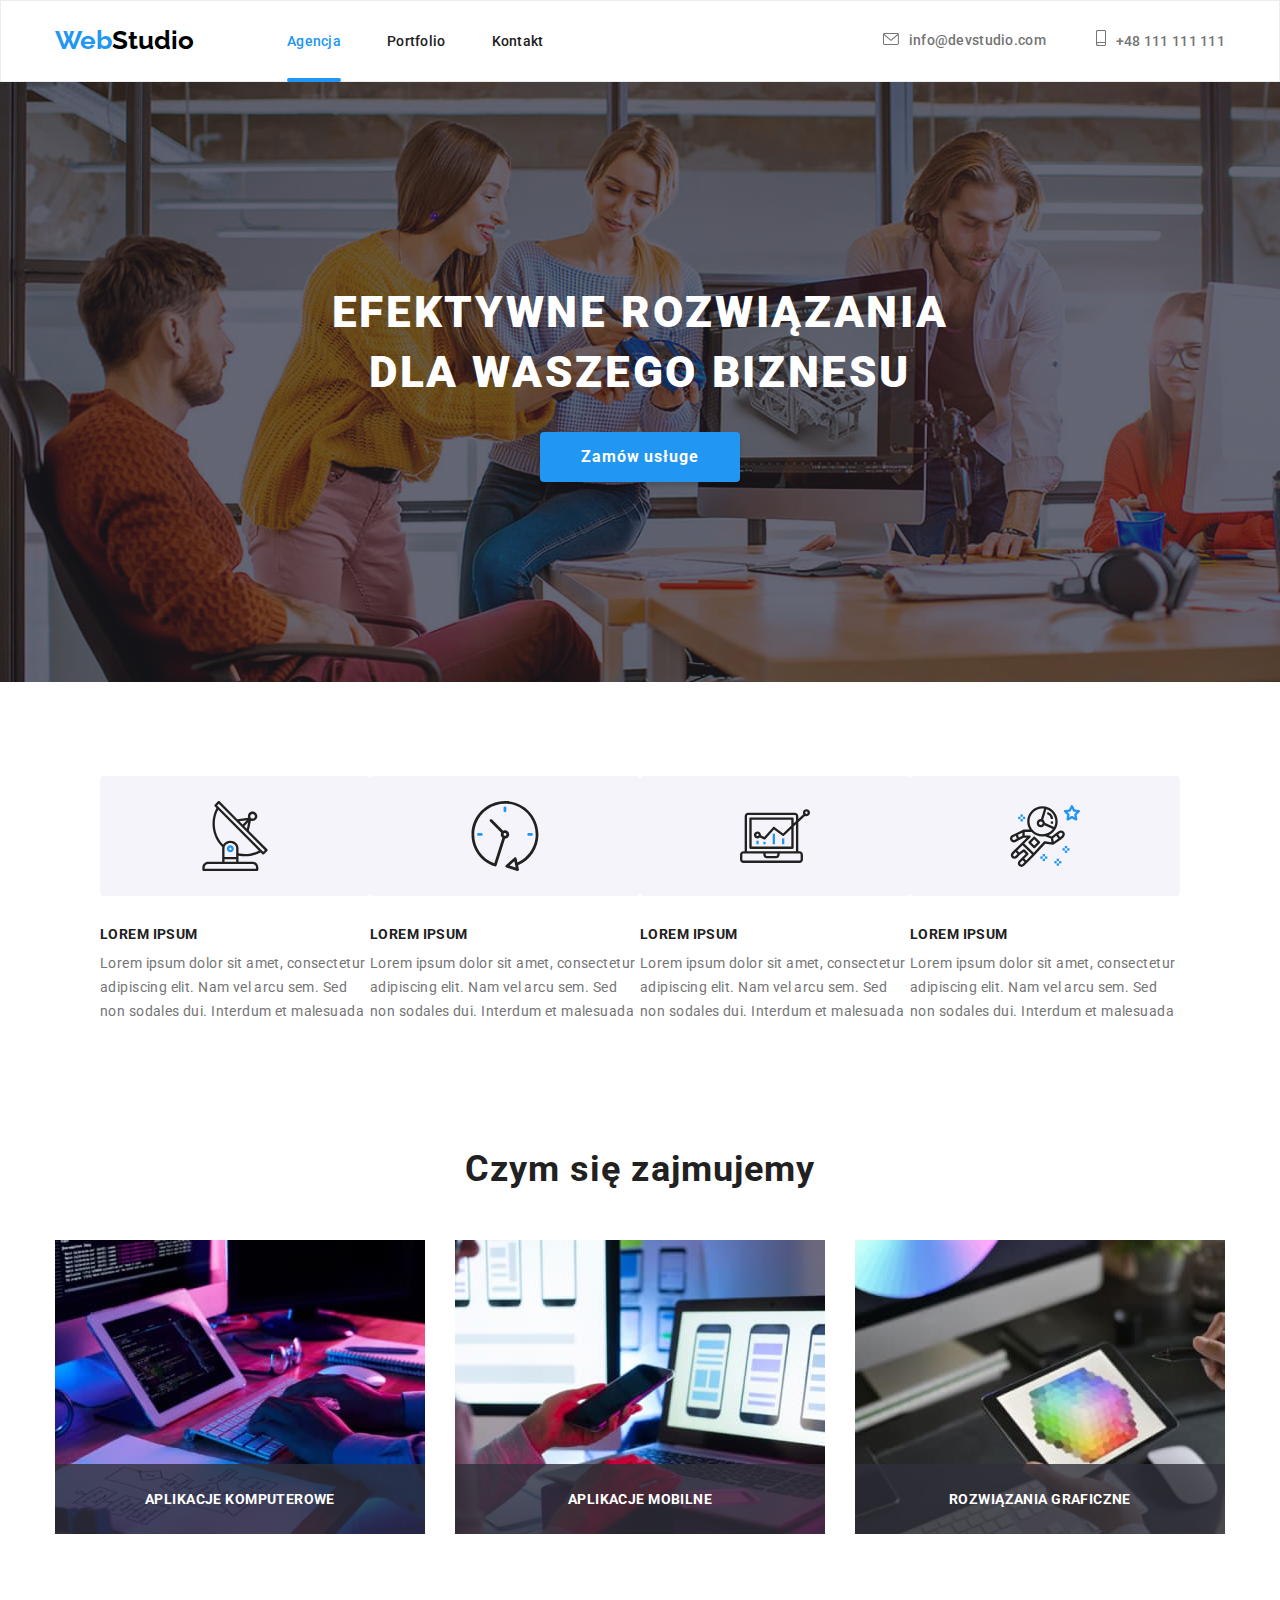
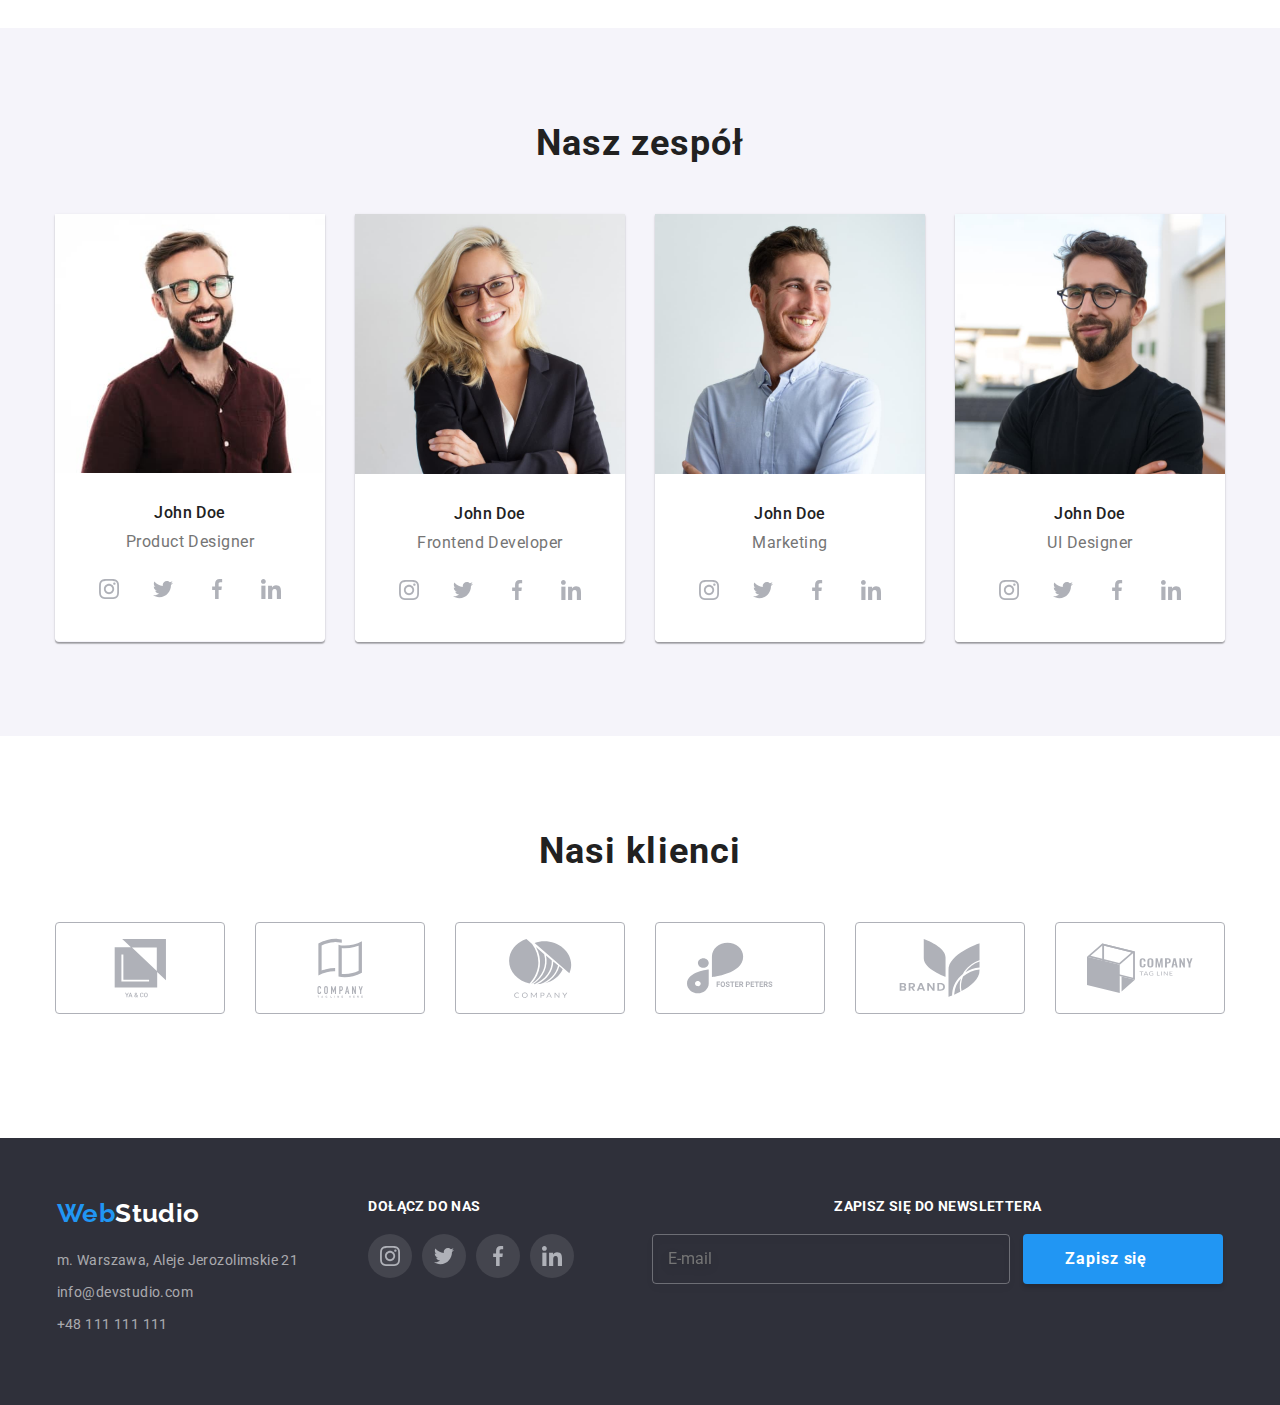
==== index.html @ 6504a771 "3/4" ====
<!DOCTYPE html>
<html lang="pl">
  <head>
    <meta charset="UTF-8" />
    <meta name="viewport" content="width=device-width, initial-scale=1.0" />
    <link
      rel="stylesheet"
      href="https://cdnjs.cloudflare.com/ajax/libs/animate.css/4.1.1/animate.min.css"
    />
    <link
      rel="stylesheet"
      href="https://cdnjs.cloudflare.com/ajax/libs/modern-normalize/1.0.0/modern-normalize.min.css"
    />
    <link rel="stylesheet" href="css/main.min.css" />
    <link rel="preconnect" href="https://fonts.googleapis.com" />
    <link rel="preconnect" href="https://fonts.gstatic.com" crossorigin />
    <link
      href="https://fonts.googleapis.com/css2?family=Raleway:wght@700&family=Roboto:wght@400;500;700;900&display=swap"
      rel="stylesheet"
    />
    <title>WebStudio</title>
  </head>
  <body>
    <!-- header -->
    <header class="header">
      <div class="container flex">
        <nav class="navmenu">
          <a class="logo logo--dark link" href="index.html"
            ><span class="logo--color">Web</span>Studio</a
          >
          <ul class="navmenu ul-list">
            <li class="navmenu__list">
                <a class="navmenu--link link navmenu--activ" href="index.html">Agencja</a>
            </li>
            <li class="navmenu__list">
              <a class="navmenu--link link" href="portfolio.html">Portfolio</a>
            </li>
            <li class="navmenu__list">
              <a class="navmenu--link link" href="#">Kontakt</a>
            </li>
          </ul>
        </nav>
        <ul class="header__adres ul-list">
          <li class="header__adres--item">
            <a class="header__email link" href="mailto:info@devstudio.com"
              ><svg class="header--iconview" width="16px" height="12px">
                <use href="images/icons.svg#icon-envelope"></use></svg>info@devstudio.com</a>
          </li>
          <li class="header__adres--item">
            <a class="header__phone link" href="tel:48111111111"
              ><svg class="header--iconview" width="10px" height="16px">
                <use href="images/icons.svg#icon-smartphone"></use></svg>+48 111 111 111</a>
          </li>
        </ul>
      </div>
      <!-- mobile menu -->
      <!-- <button class="burger-btn" type="button" data-menu-open>
        <svg class="burger-btn__icon" width="40" height="40">
          <use href="./images/icons.svg#icon-mobile-menu"></use>
        </svg> 
      </button>
      <div class="mobile-menu" data-menu>
        <button class="mobile-menu__close-btn" type="button" data-menu-close>
          <svg class="mobile-menu__icon" width="40" height="40">
            <use href="./images/icons.svg#icon-mobile-menu-close"></use>
          </svg>
        </button>
        <nav class="mobile-nav">
          <ul class="mobile-nav__list ul-list">
            <li class="mobile-nav__item">
              <a class="mobile-nav__link link " href="index.html">Agencja</a>
            </li>
            <li class="mobile-nav__item">
              <a class="mobile-nav__link link" href="portfolio.html">Portfolio</a>
            </li>
            <li class="mobile-nav__item">
              <a class="mobile-nav__link link" href="#">Kontakt</a>
            </li>
          </ul>
        </nav>
        
          <div class="mobile-contacts">
          <a class="mobile-phone link" href="tel:+48111111111">
            +48 111 111 111</a>
          <a class="mobile-email link" href="mailto:info@devstudio.com">
            info@devstudio.com</a>
        </div>
        <ul class="mobile-social__list ul-list">
          <li class="mobile-social__item"><a class="mobile-social__link link" href="#">Instagram</a>
          </li>
          <li class="mobile-social__item"><a class="mobile-social__link link" href="#">Twitter</a>
          </li>
          <li class="mobile-social__item"><a class="mobile-social__link link" href="#">Facebook</a>
          </li>
          <li class="mobile-social__item"><a class="mobile-social__link link" href="#">LinkedIn</a>
          </li>
        </ul>
      
      </div> -->
    </header>

<!-- front -->
    <main>
      <section class="front">
        <div class="container front--section">
          <h1 class="h1-txt">efektywne rozwiązania dla waszego biznesu</h1>
          <button class="button button--order" type="button" data-modal-open>Zamów usługe</button>
        </div>
      </section>

      <!-- advantages -->
      <section class="section">
        <div class="container">
          <ul class="advantages ul-list">
            <li class="advantages__list">
              <div class="advantages--background">
                <svg class="advantages__icons">
                  <use href="images/icons.svg#icon-antenna"></use>
                </svg>
              </div>
              <h5 class="h5-txt">lorem ipsum</h5>
              <p class="adventages__discription">
                Lorem ipsum dolor sit amet, consectetur adipiscing elit. Nam vel arcu sem. Sed non
                sodales dui. Interdum et malesuada
              </p>
            </li>
            <li class="advantages__list">
              <div class="advantages--background">
                <svg class="advantages__icons">
                  <use href="images/icons.svg#icon-clock"></use>
                </svg>
              </div>
              <h5 class="h5-txt">lorem ipsum</h5>
              <p class="adventages__discription">
                Lorem ipsum dolor sit amet, consectetur adipiscing elit. Nam vel arcu sem. Sed non
                sodales dui. Interdum et malesuada
              </p>
            </li>
            <li class="advantages__list">
              <div class="advantages--background">
                <svg class="advantages__icons">
                  <use href="images/icons.svg#icon-diagram"></use>
                </svg>
              </div>
              <h5 class="h5-txt">lorem ipsum</h5>
              <p class="adventages__discription">
                Lorem ipsum dolor sit amet, consectetur adipiscing elit. Nam vel arcu sem. Sed non
                sodales dui. Interdum et malesuada
              </p>
            </li>
            <li class="advantages__list">
              <div class="advantages--background">
                <svg class="advantages__icons">
                  <use href="images/icons.svg#icon-astronaut"></use>
                </svg>
              </div>
              <h5 class="h5-txt">lorem ipsum</h5>
              <p class="adventages__discription">
                Lorem ipsum dolor sit amet, consectetur adipiscing elit. Nam vel arcu sem. Sed non
                sodales dui. Interdum et malesuada
              </p>
            </li>
          </ul>
        </div>
      </section>

      <!-- about us -->
      <section class="aboutus section">
        <div class="container">
          <h2 class="h2-txt">Czym się zajmujemy</h2>
          <ul class="aboutus__list ul-list">
            <li class="aboutus__list">
              <div class="thumb">
                <img
                  src="images/studio/onas/onas1.jpg"
                  alt="osoba pisze na klawiaturze"
                  width="370"
                  height="294"
                />
                <p class="thumb--discription">Aplikacje komputerowe</p>
              </div>
            </li>
            <li class="aboutus__list">
              <div class="thumb">
                <img
                  src="images/studio/onas/onas2.jpg"
                  alt="osoba sprawdza telefon"
                  width="370"
                  height="294"
                />
                <p class="thumb--discription">Aplikacje mobilne</p>
              </div>
            </li>
            <li class="aboutus__list">
              <div class="thumb">
                <img
                  src="images/studio/onas/onas3.jpg"
                  alt="osoba sprawdza tablet"
                  width="370"
                  height="294"
                />
                <p class="thumb--discription">Rozwiązania graficzne</p>
              </div>
            </li>
          </ul>
        </div>
      </section>

      <!-- team -->
      <section class="team section">
        <div class="container">
          <h2 class="h2-txt">Nasz zespół</h2>
          <ul class="team__list ul-list">
            <li class="team__list--item">
              <figure class="team__figure">
                <img
                  class="figure--image"
                  src="images/studio/zespół/team1.jpg"
                  alt="John Doe picture"
                />
                <figcaption class="team__discription">
                  <p class="team__discription--name">John Doe</p>
                  <p class="team__discription--role">Product Designer</p>
                  <ul class="social-media ul-list">
                    <li class="social-media--item">
                      <a class="social-media__link" href="#"
                        ><svg class="social-media__icon">
                          <use href="images/icons.svg#icon-instagram"></use>
                        </svg>
                      </a>
                    </li>
                    <li class="social-media--item">
                      <a class="social-media__link" href="#"
                        ><svg class="social-media__icon">
                          <use href="images/icons.svg#icon-twitter"></use>
                        </svg>
                      </a>
                    </li>
                    <li class="social-media--item">
                      <a class="social-media__link" href="#"
                        ><svg class="social-media__icon">
                          <use href="images/icons.svg#icon-facebook"></use>
                        </svg>
                      </a>
                    </li>
                    <li class="social-media--item">
                      <a class="social-media__link" href="#"
                        ><svg class="social-media__icon">
                          <use href="images/icons.svg#icon-linkedin"></use>
                        </svg>
                      </a>
                    </li>
                  </ul>
                </figcaption>
              </figure>
            </li>
            <li class="team__list--item">
              <figure class="team__figure">
                <img
                  class="figure--image"
                  src="images/studio/zespół/team2.jpg"
                  alt="John Doe picture"
                />
                <figcaption class="team__discription">
                  <p class="team__discription--name">John Doe</p>
                  <p class="team__discription--role">Frontend Developer</p>
                  <ul class="social-media ul-list">
                    <li class="social-media--item">
                      <a class="social-media__link" href="#"
                        ><svg class="social-media__icon">
                          <use href="images/icons.svg#icon-instagram"></use>
                        </svg>
                      </a>
                    </li>
                    <li class="social-media--item">
                      <a class="social-media__link" href="#"
                        ><svg class="social-media__icon">
                          <use href="images/icons.svg#icon-twitter"></use>
                        </svg>
                      </a>
                    </li>
                    <li class="social-media--item">
                      <a class="social-media__link" href="#"
                        ><svg class="social-media__icon">
                          <use href="images/icons.svg#icon-facebook"></use>
                        </svg>
                      </a>
                    </li>
                    <li class="social-media--item">
                      <a class="social-media__link" href="#"
                        ><svg class="social-media__icon">
                          <use href="images/icons.svg#icon-linkedin"></use>
                        </svg>
                      </a>
                    </li>
                  </ul>
                </figcaption>
              </figure>
            </li>
            <li class="team__list--item">
              <figure class="team__figure">
                <img
                  class="figure--image"
                  src="images/studio/zespół/team3.jpg"
                  alt="John Doe picture"
                />
                <figcaption class="team__discription">
                  <p class="team__discription--name">John Doe</p>
                  <p class="team__discription--role">Marketing</p>
                  <ul class="social-media ul-list">
                    <li class="social-media--item">
                      <a class="social-media__link" href="#"
                        ><svg class="social-media__icon">
                          <use href="images/icons.svg#icon-instagram"></use>
                        </svg>
                      </a>
                    </li>
                    <li class="social-media--item">
                      <a class="social-media__link" href="#"
                        ><svg class="social-media__icon">
                          <use href="images/icons.svg#icon-twitter"></use>
                        </svg>
                      </a>
                    </li>
                    <li class="social-media--item">
                      <a class="social-media__link" href="#"
                        ><svg class="social-media__icon">
                          <use href="images/icons.svg#icon-facebook"></use>
                        </svg>
                      </a>
                    </li>
                    <li class="social-media--item">
                      <a class="social-media__link" href="#"
                        ><svg class="social-media__icon">
                          <use href="images/icons.svg#icon-linkedin"></use>
                        </svg>
                      </a>
                    </li>
                  </ul>
                </figcaption>
              </figure>
            </li>
            <li class="team__list--item">
              <figure class="team__figure">
                <img
                  class="figure--image"
                  src="images/studio/zespół/team4.jpg"
                  alt="John Doe picture"
                />
                <figcaption class="team__discription">
                  <p class="team__discription--name">John Doe</p>
                  <p class="team__discription--role">UI Designer</p>
                  <ul class="social-media ul-list">
                    <li class="social-media--item">
                      <a class="social-media__link" href="#"
                        ><svg class="social-media__icon">
                          <use href="images/icons.svg#icon-instagram"></use>
                        </svg>
                      </a>
                    </li>
                    <li class="social-media--item">
                      <a class="social-media__link" href="#"
                        ><svg class="social-media__icon">
                          <use href="images/icons.svg#icon-twitter"></use>
                        </svg>
                      </a>
                    </li>
                    <li class="social-media--item">
                      <a class="social-media__link" href="#"
                        ><svg class="social-media__icon">
                          <use href="images/icons.svg#icon-facebook"></use>
                        </svg>
                      </a>
                    </li>
                    <li class="social-media--item">
                      <a class="social-media__link" href="#"
                        ><svg class="social-media__icon">
                          <use href="images/icons.svg#icon-linkedin"></use>
                        </svg>
                      </a>
                    </li>
                  </ul>
                </figcaption>
              </figure>
            </li>
          </ul>
        </div>
      </section>
      <!-- clients -->
      <section class="client section">
        <div class="container">
          <h2 class="h2-txt">Nasi klienci</h2>
          <ul class="client-list ul-list">
            <li class="client-list__item">
              <a class="client__link" href="#">
                <svg class="client__icon" width="106px" height="60px">
                  <use href="images/icons.svg#icon-group1"></use>
                </svg>
              </a>
            </li>
            <li class="client-list__item">
              <a class="client__link" href="#">
                <svg class="client__icon" width="106px" height="60px">
                  <use href="images/icons.svg#icon-group2"></use>
                </svg>
              </a>
            </li>
            <li class="client-list__item">
              <a class="client__link" href="#">
                <svg class="client__icon" width="106px" height="60px">
                  <use href="images/icons.svg#icon-group3"></use>
                </svg>
              </a>
            </li>
            <li class="client-list__item">
              <a class="client__link" href="#">
                <svg class="client__icon" width="106px" height="60px">
                  <use href="images/icons.svg#icon-group4"></use>
                </svg>
              </a>
            </li>
            <li class="client-list__item">
              <a class="client__link" href="#">
                <svg class="client__icon" width="106px" height="60px">
                  <use href="images/icons.svg#icon-group5"></use>
                </svg>
              </a>
            </li>
            <li class="client-list__item">
              <a class="client__link" href="#">
                <svg class="client__icon" width="106px" height="60px">
                  <use href="images/icons.svg#icon-group6"></use>
                </svg>
              </a>
            </li>
          </ul>
        </div>
      </section>
    </main>
    <!-- footer -->
    <footer class="footer">
      <div class="container">
        <ul class="footer--sections ul-list">
          <li class="footer__logo">
            <a class="logo logo--light link" href="index.html"
              ><span class="logo--color link">Web</span>Studio</a
            >
            <address class="footer__adres--text">
              <ul class="ul-list">
                <li class="adres--item">
                  <a
                    class="adres--street link"
                    href="https://goo.gl/maps/vQg3Vr6JM8B7Aqtd7"
                    target="blank"
                    >m. Warszawa, Aleje Jerozolimskie 21</a
                  >
                </li>
                <li class="adres--item">
                  <a class="adres--email link" href="mailto:info@devstudio.com"
                    >info@devstudio.com</a
                  >
                </li>
                <li class="adres--item">
                  <a class="adres--phone link" href="tel:48111111111">+48 111 111 111</a>
                </li>
              </ul>
            </address>
          </li>
          <li class="footer__joinus">
            <h6 class="h6-txt">Dołącz do nas</h6>
            <ul class="social-media--footer ul-list">
              <li class="social-media__link">
                <a class="social-media__link social-media__link--dark" href="#"
                  ><svg class="social-media__icon">
                    <use href="images/icons.svg#icon-instagram"></use>
                  </svg>
                </a>
              </li>
              <li class="social-media__link">
                <a class="social-media__link social-media__link--dark" href="#"
                  ><svg class="social-media__icon">
                    <use href="images/icons.svg#icon-twitter"></use>
                  </svg>
                </a>
              </li>
              <li class="social-media__link">
                <a class="social-media__link social-media__link--dark" href="#"
                  ><svg class="social-media__icon">
                    <use href="images/icons.svg#icon-facebook"></use>
                  </svg>
                </a>
              </li>
              <li class="social-media__link">
                <a class="social-media__link social-media__link--dark" href="#"
                  ><svg class="social-media__icon">
                    <use href="images/icons.svg#icon-linkedin"></use>
                  </svg>
                </a>
              </li>
            </ul>
          </li>
          <li class="footer__subscribe">
            <h6 class="h6-txt">Zapisz się do newslettera</h6>
            <form class="signup" name="signup_form" autocomplete="off" formvalidate>
              <label>
                <input class="subemail" type="email" name="email" placeholder="E-mail" />
              </label>
                <button class="button button--submit" type="submit">
                  Zapisz się<svg class="button--send-ico" width="24px" height="24px">
                    <use href="images/icons.svg#icon-send"></use>
                  </svg>
                </button>
            </form>
          </li>
        </ul>
      </div>
    </footer>
    <!-- order window -->
    <!-- <div class="backdrop is-hidden" data-modal>
      <div class="modal">
        <form>
          <fieldset class="order">
            <legend class="order-txt">Zostaw swoje dane w formularzu poniżej</legend>
            <label class="order-item">
              Imie
              <input class="order-field" type="text" name="username" required />
              <svg class="order-ico" width="18px" height="18px">
                <use href="images/icons.svg#icon-person"></use>
              </svg>
            </label>
            <label class="order-item">
              Telefon
              <input class="order-field" type="tel" id="phone" name="phone" required />
              <svg class="order-ico" width="18px" height="18px">
                <use href="images/icons.svg#icon-phone"></use>
              </svg>
            </label>
            <label class="order-item">
              Email
              <input class="order-field" type="email" name="email" required />
              <svg class="order-ico" width="18px" height="18px">
                <use href="images/icons.svg#icon-email-black"></use>
              </svg>
            </label>
            <label class="order-item">
              Komentarz
              <textarea
                class="order-coment"
                name="feedback"
                rows="5"
                placeholder="Wprowadź tekst"
              ></textarea>
          </fieldset>
            <div class="policy">
                <input class="policy-box visually-hiden" type="checkbox" name="policy" id="policy" />
                <label class="policy-text" for="policy">Oświadczam iż akceptuję&nbsp;<a href="#">Regulamin&nbsp;</a>i&nbsp;<a href="#">Politykę Prywatności.</a></label>
            </div>
            
            <div class="accept">
                <button class="button button--modal" type="submit">Wyślij</button>
            </div>
        </form>
        <button type="button" class="button button--close" data-modal-close>X</button>
      </div>
    </div> -->
    <script src="./js/modal.js"></script>
    <script src="./js/mobile-menu.js"></script>
  </body>
</html>
---- css/main.min.css ----
.visually-hiden{appearance:none}:root{--main-font: 'Roboto', sans-serif;--secondary-font: 'Raleway', sans-serif;--highlight-color: #2196F3;--main-color: #212121;--secondary-color: #757575;--basic-white: #fff;--basic-black: #000;--footer-text-color: rgba(255, 255, 255, 0.6);--background: #2F303A;--background-team: #F5F4FA;--icon-gray: #AFB1B8;--aboutus-background: rgba(47, 48, 58, 0.8)}body{font-family:var(--main-font);color:var(--main-color)}h1,h2,h3,h4,h5,h6{margin:0;padding:0;letter-spacing:0.03em}ul{margin:0;padding:0;letter-spacing:0.03em}p{margin:0;padding:0;letter-spacing:0.03em}img{display:block}.link{text-decoration:none}.ul-list{list-style:none}.figure--image{width:100%}.container{width:100%;padding:0px 15px;align-items:center;justify-items:center;margin:0 auto}.flex{display:flex}@media screen and (min-width: 480px){.container{width:480px}}@media screen and (min-width: 768px){.container{width:768px}}@media screen and (min-width: 1200px){.container{width:1200px}}@media screen and (min-width: 1200px){.section{padding-top:94px}}.h1-txt{width:365px;font-weight:900;font-size:26px;line-height:1.615;text-align:center;letter-spacing:0.06em;color:var(--basic-white);text-transform:uppercase;padding-bottom:30px}.h2-txt{font-weight:700;font-size:28px;line-height:1.179;text-align:center;color:var(--main-color);padding-bottom:30px}.h5-txt{font-size:14px;font-weight:700;line-height:1.143;text-transform:uppercase;text-align:center}.h6-txt{font-weight:700;font-size:14px;line-height:1.143;text-transform:uppercase;color:var(--basic-white);padding-bottom:20px;text-align:center}@media screen and (min-width: 1200px){.h1-txt{width:696px;font-size:44px;line-height:1.364}.h2-txt{font-size:36px;line-height:1.167;padding-bottom:50px}.h5-txt{text-align:start}.h6-txt{text-align:start}}.backdrop{position:fixed;display:flex;align-items:center;justify-content:center;width:100%;height:100%;background-color:rgba(0,0,0,0.2);top:0;transition:opacity 250ms cubic-bezier(0.4, 0, 0.2, 1),visibility 250ms cubic-bezier(0.4, 0, 0.2, 1)}.backdrop.is-hidden{opacity:0;visibility:hidden;pointer-events:none;transform:scale(2)}.logo{display:flex;font-family:var(--secondary-font);font-weight:700;font-size:24px;line-height:1.167;transition:color 250ms cubic-bezier(0.4, 0, 0.2, 1)}.logo:hover,.logo:focus{color:var(--highlight-color)}.footer__logo{display:flex;flex-direction:column;align-items:center}.logo--color{color:var(--highlight-color)}.logo--dark{color:var(--basic-black);margin-right:93px;padding-top:24px;padding-bottom:25px}.logo--light{color:var(--basic-white)}@media screen and (min-width: 1200px){.logo{font-size:26px;line-height:1.192}.footer__logo{align-items:start}.logo--dark{margin-right:93px}}.social-media{display:flex;align-items:center;justify-content:center;padding-bottom:24px}.social-media--item:not(:last-child){margin-right:10px}.social-media__link{display:flex;width:44px;height:44px;border-radius:50%;align-items:center;justify-content:center;fill:var(--icon-gray);transition-property:fill, background-color, border-color;transition-duration:250ms;transition-timing-function:cubic-bezier(0.4, 0, 0.2, 1)}.social-media__link:hover,.social-media__link:focus{fill:var(--basic-white);background-color:var(--highlight-color)}.social-media__link:not(:last-child){margin-right:10px}.social-media__icon{width:20px;height:20px}.social-media--footer{display:flex;align-items:center}.social-media__link--dark{background-color:rgba(255,255,255,0.1);fill:var(--basic-white)}@media screen and (max-width: 767px){.social-media--footer{margin-bottom:60px}}@media screen and (min-width: 1200px){.social-media{display:flex;align-items:center;justify-content:space-between;padding:0px 32px 30px 32px}}.navmenu{display:flex;align-items:center}.navmenu--link{font-weight:500;font-size:14px;line-height:1.43;letter-spacing:0.02em;color:var(--main-color);transition:color 250ms cubic-bezier(0.4, 0, 0.2, 1)}.navmenu--link:hover,.navmenu--link:focus{color:var(--highlight-color)}.navmenu__list{position:relative}.navmenu__list:not(:last-child){margin-right:46px}.navmenu--activ{color:var(--highlight-color)}.navmenu--activ::after{content:"";position:absolute;width:100%;height:4px;border-radius:2px;bottom:-31px;left:0px;background-color:var(--highlight-color)}.button{font-size:16px;font-weight:700;line-height:1.875;letter-spacing:0.06em;text-align:center;align-items:center;background-color:var(--highlight-color);color:var(--basic-white);fill:var(--basic-white);border:none;cursor:pointer;border-radius:4px;box-shadow:0px 4px 4px rgba(0,0,0,0.15);transition-property:color, box-shadow;transition-duration:250ms;transition-timing-function:cubic-bezier(0.4, 0, 0.2, 1)}.button--modal{padding:10px 76px}.button--close{position:absolute;display:flex;justify-content:center;right:8px;top:8px;background-color:transparent;border-radius:50%;width:30px;height:30px;border:1px solid var(--basic-black);color:var(--basic-black)}.button--filtr{font-weight:500;line-height:1.625;letter-spacing:0.02em;padding:6px 22px;background-color:var(--background-team);color:var(--basic-black);box-shadow:none}.button--filtr:hover,.button--filtr:focus{background-color:var(--highlight-color);color:var(--basic-white);box-shadow:0px 3px 1px rgba(0,0,0,0.1),0px 1px 2px rgba(0,0,0,0.08),0px 2px 2px rgba(0,0,0,0.12)}.button--order{padding:10px 41px;transition:box-shadow 250ms cubic-bezier(0.4, 0, 0.2, 1)}.button--order:hover,.button--order:focus{background-color:var(--highlight-color);color:var(--basic-white);box-shadow:0px 3px 1px rgba(0,0,0,0.1),0px 1px 2px rgba(0,0,0,0.08),0px 2px 2px rgba(0,0,0,0.12)}.button--submit{display:inline-flex;padding:10px 28px 10px 42px;margin-left:8px}.button--send-ico{margin-left:24px}.subemail{width:450px;color:var(--basic-white);background-color:transparent;border:1px solid rgba(255,255,255,0.3);filter:drop-shadow(0px 4px 4px rgba(0,0,0,0.15));border-radius:4px;padding:15px;outline:none;transition:border-color 250ms cubic-bezier(0.4, 0, 0.2, 1);margin-bottom:20px}.subemail:hover,.subemail:focus{border-color:var(--highlight-color)}@media screen and (min-width: 1200px){.subemail{width:358px}}.aboutus{padding-bottom:94px}.aboutus__list{display:flex}.aboutus__list:not(:last-child){margin-right:30px}.thumb{position:relative}.thumb--discription{position:absolute;width:100%;bottom:0px;padding-top:27px;padding-bottom:27px;font-weight:700;font-size:14px;line-height:1.143;text-align:center;text-transform:uppercase;background-color:var(--aboutus-background);color:var(--basic-white)}@media screen and (max-width: 1199px){.aboutus{display:none}}.advantages{display:flex;flex-wrap:wrap}.advantages__list{align-items:center;max-width:450px;margin-bottom:30px}.advantages--background{background-color:var(--background-team);display:flex;justify-content:center;align-items:center;width:450px;height:120px;border-radius:4px;margin-bottom:30px}.adventages__discription{font-size:14px;line-height:1.714;color:var(--secondary-color);padding-top:10px}.advantages__icons{width:70px;height:70px}@media screen and (max-width: 767px){.advantages__list{align-items:center;max-width:450px}.advantages__list:last-child{margin-bottom:60px}}@media screen and (min-width: 1200px){.advantages{display:flex;justify-content:space-between}.advantages__list{align-items:center;max-width:270px}.advantages--background{width:270px}}.client-list{display:flex;flex-wrap:wrap;align-items:center;justify-content:space-between;margin-bottom:30px}.client-list__item{display:flex;justify-content:center;margin-bottom:30px}.client__link{display:flex;justify-content:center;align-items:center;height:92px;width:170px;fill:var(--icon-gray);border:1px solid var(--icon-gray);border-radius:4px;transition-property:fill, background-color, border-color;transition-duration:250ms;transition-timing-function:cubic-bezier(0.4, 0, 0.2, 1)}.client__link:hover,.client__link:focus{fill:var(--highlight-color);border-color:var(--highlight-color)}@media screen and (max-width: 767px){.client__link{height:92px;width:210px}}@media screen and (min-width: 768px) and (max-width: 1199px){.client__link{height:92px;width:226px}}@media screen and (min-width: 1200px){.client{padding-bottom:94px}.client-list{display:flex;justify-content:center;margin:auto}.client-list__item{justify-content:center}.client-list__item:not(:last-child){margin-right:30px}}.footer{display:flex;background:var(--background);padding:60px 0}.footer--sections{display:flex}.footer__adres--text{font-style:normal;font-size:14px;line-height:1.714;padding-top:20px;text-align:center}.adres--item{padding-bottom:8px}.adres--street{color:var(--basic-white)}.adres--email,.adres--phone,.adres--street{color:var(--footer-text-color);transition:color 250ms cubic-bezier(0.4, 0, 0.2, 1)}.adres--email:hover,.adres--email:focus,.adres--phone:hover,.adres--phone:focus,.adres--street:hover,.adres--street:focus{color:var(--highlight-color)}.footer__subscribe{display:flex;flex-direction:column;align-items:center}.signup{display:flex;flex-direction:column;align-items:center}@media screen and (max-width: 767px){.footer--sections{flex-direction:column;align-items:center}.footer__joinus{margin-top:60px}}@media screen and (min-width: 1200px){.footer__adres--text{text-align:start}.footer__joinus{margin-left:70px}.footer__subscribe{padding-left:78px}.signup{display:inline-block}}.header{border:1px solid #ECECEC;margin-bottom:60px}.header__email,.header__phone{font-weight:500;font-size:12px;line-height:1.167;letter-spacing:0.02em;color:var(--secondary-color);transition:color 250ms cubic-bezier(0.4, 0, 0.2, 1)}.header__email:hover,.header__email:focus,.header__phone:hover,.header__phone:focus{color:var(--highlight-color)}.header__adres{display:flex;margin-left:auto}.header--iconview{margin-right:10px;fill:currentColor}@media screen and (min-width: 768px) and (max-width: 1199px){.header__adres{flex-direction:column}.header__adres--item:last-child{margin-top:10px}}@media screen and (min-width: 1200px){.header{margin-bottom:0px}.header__email{margin-right:50px}.header__email,.header__phone{font-size:14px;line-height:1.43}}.front{padding-top:118px;padding-bottom:118px;background:var(--background);background-repeat:no-repeat;background-size:cover}.front--section{display:flex;flex-direction:column}@media screen and (max-width: 767px){.front{margin-bottom:60px;background-image:linear-gradient(rgba(47,48,58,0.4), rgba(47,48,58,0.4)),url("../images/bgimg/front-bg-mobile.jpg")}}@media screen and (min-width: 768px) and (max-width: 1199px){.front{background-image:linear-gradient(rgba(47,48,58,0.4), rgba(47,48,58,0.4)),url("../images/bgimg/front-bg-tablet.jpg")}}@media screen and (min-width: 1200px){.front{padding-top:200px;padding-bottom:200px;background-image:linear-gradient(rgba(47,48,58,0.4), rgba(47,48,58,0.4)),url("../images/bgimg/front-bg-desktop.jpg")}}.backdrop.is-hidden .modal{transform:scale(2)}.modal{width:528px;min-height:581px;background-color:#ffffff;position:relative;box-shadow:0px 1px 3px rgba(0,0,0,0.12),0px 1px 1px rgba(0,0,0,0.14),0px 2px 1px rgba(0,0,0,0.2);border-radius:4px;transform:scale(1);transition:transform 250ms cubic-bezier(0.4, 0, 0.2, 1);justify-items:center}.order-txt{font-weight:700;font-size:20px;line-height:1.15;text-align:center;color:var(--main-color);margin-top:40px;letter-spacing:0.03em;padding-bottom:12px}.order{display:flex;flex-direction:column;margin-top:40px;border:none;padding:0px 40px}.order-item{position:relative;display:flex;flex-direction:column;padding-bottom:10px;font-weight:400;font-size:12px;line-height:1.667;letter-spacing:0.01em;color:var(--secondary-color)}.order-field{display:flex;border-radius:4px;padding:12px 42px;border:1px solid rgba(33,33,33,0.2);outline:none;transition:border-color 250ms cubic-bezier(0.4, 0, 0.2, 1)}.order-field:hover,.order-field:focus{border-color:var(--highlight-color)}.order-field:hover ~ .order-ico,.order-field:focus ~ .order-ico{fill:var(--highlight-color)}.order-coment{border-radius:4px;padding:10px 16px;border:1px solid rgba(33,33,33,0.2);font-weight:400;font-size:12px;line-height:1.667;letter-spacing:0.01em;resize:none;outline:none;transition:border-color 250ms cubic-bezier(0.4, 0, 0.2, 1)}.order-coment:hover,.order-coment:focus{border-color:var(--highlight-color)}.order-ico{position:absolute;top:45%;margin-left:12px;transition:border-color 250ms cubic-bezier(0.4, 0, 0.2, 1)}.policy{display:flex;justify-content:center;padding-top:10px;padding-bottom:30px}.policy-text{display:flex;font-weight:400;font-size:14px;line-height:1.714;letter-spacing:0.03em;color:var(--secondary-color)}.policy-text::before{content:"";display:block;width:16px;height:16px;border:2px solid var(--basic-black);border-radius:2px;margin-right:8px;align-self:center}.policy-box:checked+.policy-text::before{background-color:var(--highlight-color);border:none;background-image:url(../images/icon-check.svg)}.accept{display:flex;justify-content:center;padding-bottom:40px}.team{background-color:var(--background-team)}.team__list{display:flex}.team__list--item{width:450px;margin-bottom:30px;box-shadow:0px 1px 3px rgba(0,0,0,0.12),0px 1px 1px rgba(0,0,0,0.14),0px 2px 1px rgba(0,0,0,0.2);border-radius:0px 0px 4px 4px}.team__figure{background:var(--basic-white);width:100%;justify-content:center;margin:0%;border-radius:0px 0px 4px 4px;display:inline-block}.team__discription{text-align:center;padding-top:30px}.team__discription--name{font-weight:500;font-size:16px;line-height:1.187;padding-bottom:10px}.team__discription--role{font-size:16px;line-height:1.187;color:var(--secondary-color);padding-bottom:16px}@media screen and (max-width: 767px){.team__list{flex-direction:column}.team__list--item:last-child{margin-bottom:60px}}@media screen and (min-width: 768px) and (max-width: 1199px){.team__list--item{width:345px}}@media screen and (min-width: 1200px){.team__list--item{width:270px;margin-bottom:94px}.team__list--item:not(:last-child){margin-right:30px}}.filtr{display:flex;justify-content:center}.filtr__list{display:flex;flex-wrap:wrap}.filtr--item{margin-bottom:15px}.filtr--item:not(:last-child){margin-right:9px}.project__list{display:flex;flex-wrap:wrap;justify-content:space-between;padding-bottom:94px}.project--title{font-weight:700;font-size:18px;line-height:2.000;letter-spacing:0.06em;padding-bottom:4px}.project--type{font-size:16px;line-height:1.875;color:var(--secondary-color)}.projects__figure{margin:0;position:relative;overflow:hidden}.project__text{position:absolute;top:0;left:0;width:100%;height:100%;transform:translateY(100%);justify-content:center;padding:49px 45px 49px 24px;font-weight:400;font-size:18px;line-height:1.556;color:var(--basic-white);background:rgba(33,150,243,0.9);transition:transform 250ms cubic-bezier(0.4, 0, 0.2, 1)}.project__item{width:450px;margin-bottom:30px;border:1px solid #EEEEEE;transition:box-shadow 250ms cubic-bezier(0.4, 0, 0.2, 1)}.project__item:hover,.project__item:focus{box-shadow:0px 1px 1px rgba(0,0,0,0.12),0px 4px 4px rgba(0,0,0,0.06),1px 4px 6px rgba(0,0,0,0.16)}.project--discription{padding:20px 24px}.project__link{color:var(--basic-black)}.project__link:hover .project__text,.project__link:focus .project__text{transform:translateY(0)}@media screen and (max-width: 767px){.project__list{margin-top:40px}}@media screen and (min-width: 768px) and (max-width: 1199px){.project__item{width:354px}.filtr--item{margin-bottom:30px}}@media screen and (min-width: 1200px){.project__item{width:370px}}
/*# sourceMappingURL=main.min.css.map */
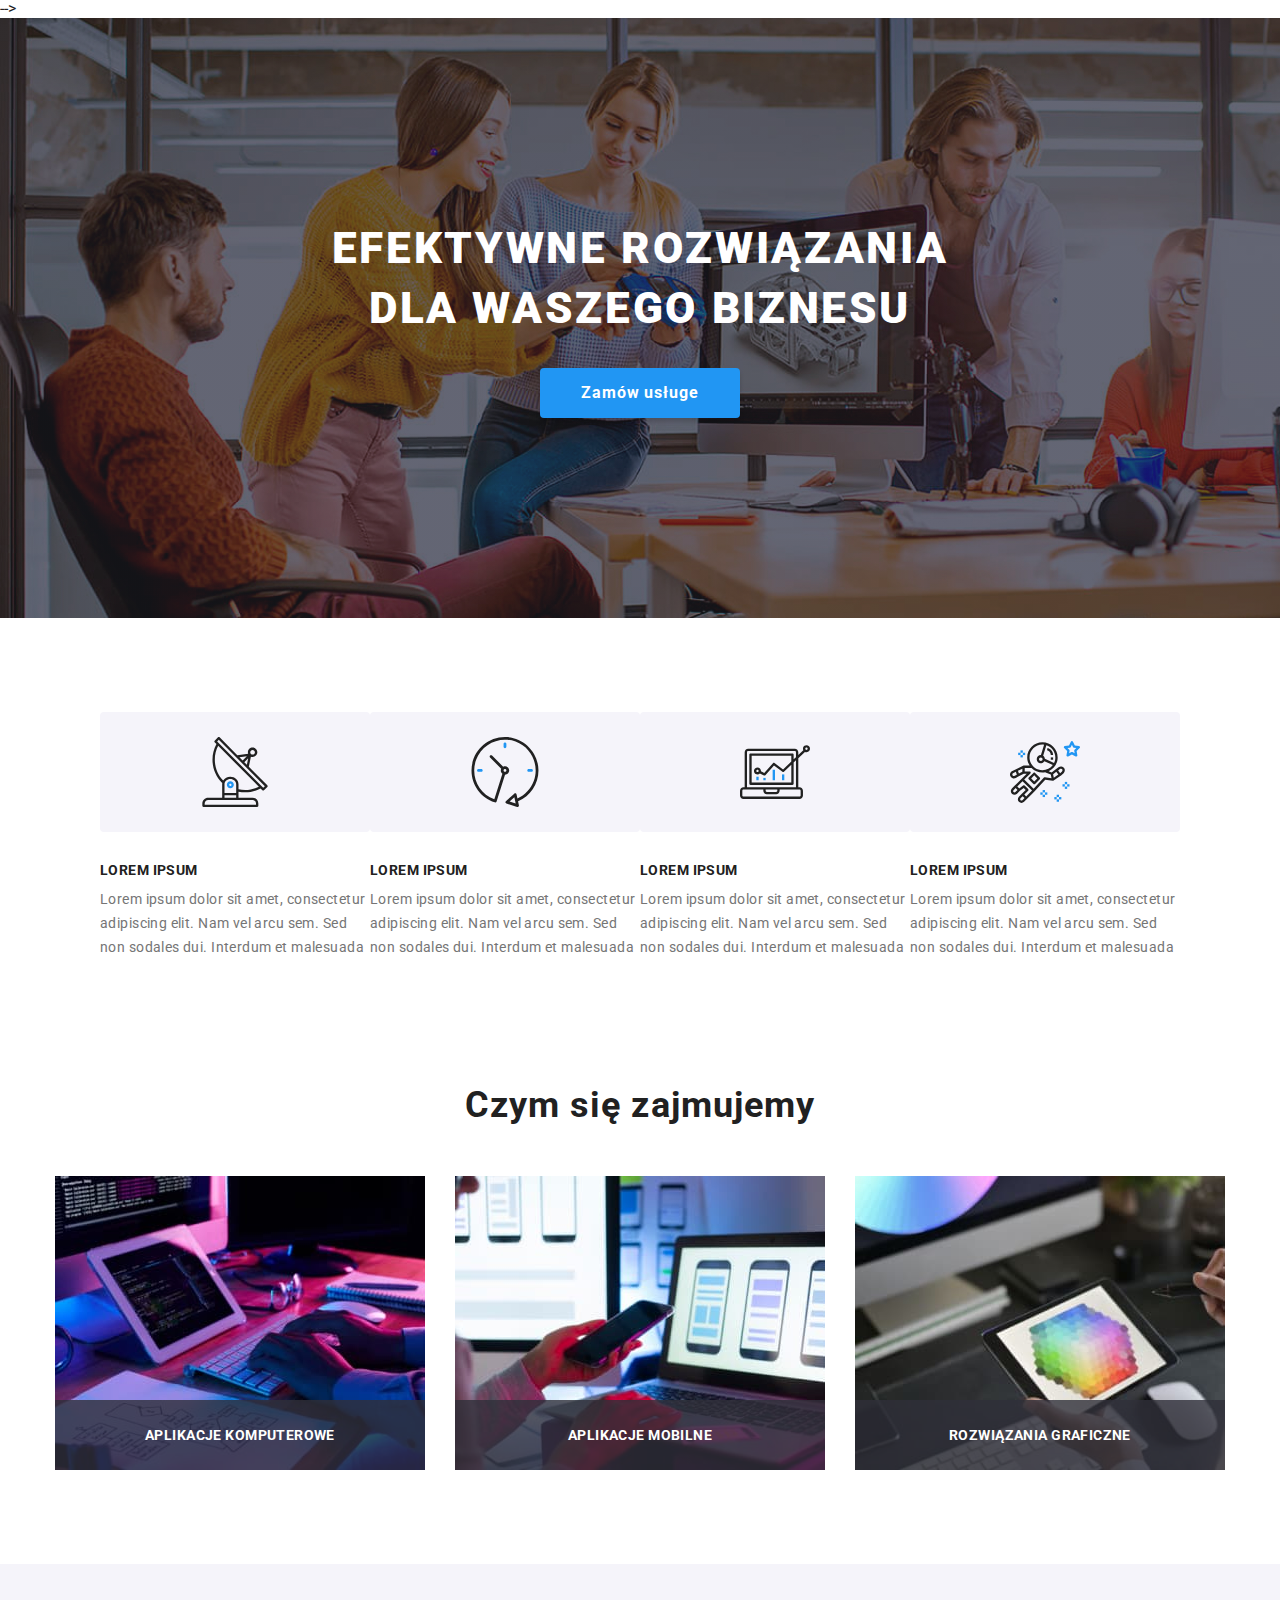
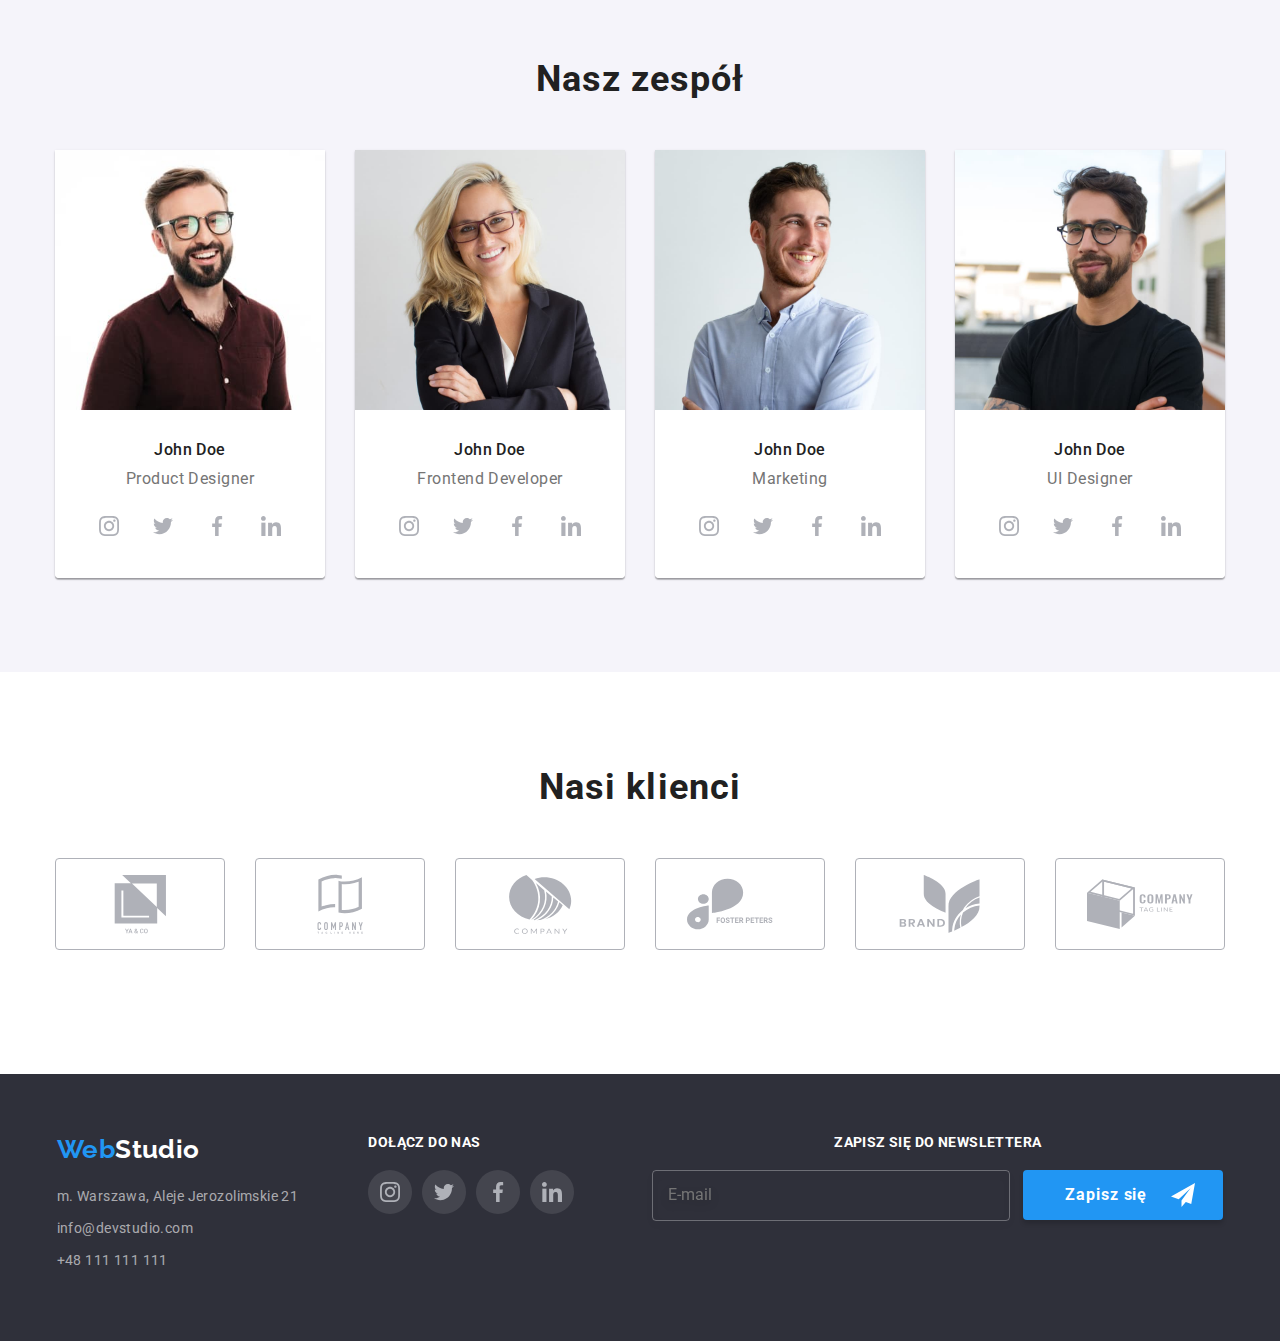
==== commit ee315510: "modal test" ====
--- a/index.html
+++ b/index.html
@@ -22,7 +22,7 @@
   </head>
   <body>
     <!-- header -->
-    <header class="header">
+    <!-- <header class="header">
       <div class="container flex">
         <nav class="navmenu">
           <a class="logo logo--dark link" href="index.html"
@@ -97,7 +97,7 @@
         </ul>
       
       </div> -->
-    </header>
+    </header> -->
 
 <!-- front -->
     <main>
@@ -516,7 +516,7 @@
       </div>
     </footer>
     <!-- order window -->
-    <!-- <div class="backdrop is-hidden" data-modal>
+    <div class="backdrop is-hidden" data-modal>
       <div class="modal">
         <form>
           <fieldset class="order">
@@ -562,7 +562,7 @@
         </form>
         <button type="button" class="button button--close" data-modal-close>X</button>
       </div>
-    </div> -->
+    </div>
     <script src="./js/modal.js"></script>
     <script src="./js/mobile-menu.js"></script>
   </body>
--- a/css/main.min.css
+++ b/css/main.min.css
@@ -1,3 +1,3 @@
-.visually-hiden{appearance:none}:root{--main-font: 'Roboto', sans-serif;--secondary-font: 'Raleway', sans-serif;--highlight-color: #2196F3;--main-color: #212121;--secondary-color: #757575;--basic-white: #fff;--basic-black: #000;--footer-text-color: rgba(255, 255, 255, 0.6);--background: #2F303A;--background-team: #F5F4FA;--icon-gray: #AFB1B8;--aboutus-background: rgba(47, 48, 58, 0.8)}body{font-family:var(--main-font);color:var(--main-color)}h1,h2,h3,h4,h5,h6{margin:0;padding:0;letter-spacing:0.03em}ul{margin:0;padding:0;letter-spacing:0.03em}p{margin:0;padding:0;letter-spacing:0.03em}img{display:block}.link{text-decoration:none}.ul-list{list-style:none}.figure--image{width:100%}.container{width:100%;padding:0px 15px;align-items:center;justify-items:center;margin:0 auto}.flex{display:flex}@media screen and (min-width: 480px){.container{width:480px}}@media screen and (min-width: 768px){.container{width:768px}}@media screen and (min-width: 1200px){.container{width:1200px}}@media screen and (min-width: 1200px){.section{padding-top:94px}}.h1-txt{width:365px;font-weight:900;font-size:26px;line-height:1.615;text-align:center;letter-spacing:0.06em;color:var(--basic-white);text-transform:uppercase;padding-bottom:30px}.h2-txt{font-weight:700;font-size:28px;line-height:1.179;text-align:center;color:var(--main-color);padding-bottom:30px}.h5-txt{font-size:14px;font-weight:700;line-height:1.143;text-transform:uppercase;text-align:center}.h6-txt{font-weight:700;font-size:14px;line-height:1.143;text-transform:uppercase;color:var(--basic-white);padding-bottom:20px;text-align:center}@media screen and (min-width: 1200px){.h1-txt{width:696px;font-size:44px;line-height:1.364}.h2-txt{font-size:36px;line-height:1.167;padding-bottom:50px}.h5-txt{text-align:start}.h6-txt{text-align:start}}.backdrop{position:fixed;display:flex;align-items:center;justify-content:center;width:100%;height:100%;background-color:rgba(0,0,0,0.2);top:0;transition:opacity 250ms cubic-bezier(0.4, 0, 0.2, 1),visibility 250ms cubic-bezier(0.4, 0, 0.2, 1)}.backdrop.is-hidden{opacity:0;visibility:hidden;pointer-events:none;transform:scale(2)}.logo{display:flex;font-family:var(--secondary-font);font-weight:700;font-size:24px;line-height:1.167;transition:color 250ms cubic-bezier(0.4, 0, 0.2, 1)}.logo:hover,.logo:focus{color:var(--highlight-color)}.footer__logo{display:flex;flex-direction:column;align-items:center}.logo--color{color:var(--highlight-color)}.logo--dark{color:var(--basic-black);margin-right:93px;padding-top:24px;padding-bottom:25px}.logo--light{color:var(--basic-white)}@media screen and (min-width: 1200px){.logo{font-size:26px;line-height:1.192}.footer__logo{align-items:start}.logo--dark{margin-right:93px}}.social-media{display:flex;align-items:center;justify-content:center;padding-bottom:24px}.social-media--item:not(:last-child){margin-right:10px}.social-media__link{display:flex;width:44px;height:44px;border-radius:50%;align-items:center;justify-content:center;fill:var(--icon-gray);transition-property:fill, background-color, border-color;transition-duration:250ms;transition-timing-function:cubic-bezier(0.4, 0, 0.2, 1)}.social-media__link:hover,.social-media__link:focus{fill:var(--basic-white);background-color:var(--highlight-color)}.social-media__link:not(:last-child){margin-right:10px}.social-media__icon{width:20px;height:20px}.social-media--footer{display:flex;align-items:center}.social-media__link--dark{background-color:rgba(255,255,255,0.1);fill:var(--basic-white)}@media screen and (max-width: 767px){.social-media--footer{margin-bottom:60px}}@media screen and (min-width: 1200px){.social-media{display:flex;align-items:center;justify-content:space-between;padding:0px 32px 30px 32px}}.navmenu{display:flex;align-items:center}.navmenu--link{font-weight:500;font-size:14px;line-height:1.43;letter-spacing:0.02em;color:var(--main-color);transition:color 250ms cubic-bezier(0.4, 0, 0.2, 1)}.navmenu--link:hover,.navmenu--link:focus{color:var(--highlight-color)}.navmenu__list{position:relative}.navmenu__list:not(:last-child){margin-right:46px}.navmenu--activ{color:var(--highlight-color)}.navmenu--activ::after{content:"";position:absolute;width:100%;height:4px;border-radius:2px;bottom:-31px;left:0px;background-color:var(--highlight-color)}.button{font-size:16px;font-weight:700;line-height:1.875;letter-spacing:0.06em;text-align:center;align-items:center;background-color:var(--highlight-color);color:var(--basic-white);fill:var(--basic-white);border:none;cursor:pointer;border-radius:4px;box-shadow:0px 4px 4px rgba(0,0,0,0.15);transition-property:color,- box-shadow;transition-duration:250ms;transition-timing-function:cubic-bezier(0.4, 0, 0.2, 1)}.button--modal{padding:10px 76px}.button--close{position:absolute;display:flex;justify-content:center;right:8px;top:8px;background-color:transparent;border-radius:50%;width:30px;height:30px;border:1px solid var(--basic-black);color:var(--basic-black)}.button--filtr{font-weight:500;line-height:1.625;letter-spacing:0.02em;padding:6px 22px;background-color:var(--background-team);color:var(--basic-black);box-shadow:none}.button--filtr:hover,.button--filtr:focus{background-color:var(--highlight-color);color:var(--basic-white);box-shadow:0px 3px 1px rgba(0,0,0,0.1),0px 1px 2px rgba(0,0,0,0.08),0px 2px 2px rgba(0,0,0,0.12)}.button--order{padding:10px 41px;transition:box-shadow 250ms cubic-bezier(0.4, 0, 0.2, 1)}.button--order:hover,.button--order:focus{background-color:var(--highlight-color);color:var(--basic-white);box-shadow:0px 3px 1px rgba(0,0,0,0.1),0px 1px 2px rgba(0,0,0,0.08),0px 2px 2px rgba(0,0,0,0.12)}.button--submit{display:inline-flex;padding:10px 28px 10px 42px;margin-left:8px}.button--send-ico{margin-left:24px}.subemail{width:450px;color:var(--basic-white);background-color:transparent;border:1px solid rgba(255,255,255,0.3);filter:drop-shadow(0px 4px 4px rgba(0,0,0,0.15));border-radius:4px;padding:15px;outline:none;transition:border-color 250ms cubic-bezier(0.4, 0, 0.2, 1);margin-bottom:20px}.subemail:hover,.subemail:focus{border-color:var(--highlight-color)}@media screen and (min-width: 1200px){.subemail{width:358px}}.aboutus{padding-bottom:94px}.aboutus__list{display:flex}.aboutus__list:not(:last-child){margin-right:30px}.thumb{position:relative}.thumb--discription{position:absolute;width:100%;bottom:0px;padding-top:27px;padding-bottom:27px;font-weight:700;font-size:14px;line-height:1.143;text-align:center;text-transform:uppercase;background-color:var(--aboutus-background);color:var(--basic-white)}@media screen and (max-width: 1199px){.aboutus{display:none}}.advantages{display:flex;flex-wrap:wrap}.advantages__list{align-items:center;max-width:450px;margin-bottom:30px}.advantages--background{background-color:var(--background-team);display:flex;justify-content:center;align-items:center;width:450px;height:120px;border-radius:4px;margin-bottom:30px}.adventages__discription{font-size:14px;line-height:1.714;color:var(--secondary-color);padding-top:10px}.advantages__icons{width:70px;height:70px}@media screen and (max-width: 767px){.advantages__list{align-items:center;max-width:450px}.advantages__list:last-child{margin-bottom:60px}}@media screen and (min-width: 1200px){.advantages{display:flex;justify-content:space-between}.advantages__list{align-items:center;max-width:270px}.advantages--background{width:270px}}.client-list{display:flex;flex-wrap:wrap;align-items:center;justify-content:space-between;margin-bottom:30px}.client-list__item{display:flex;justify-content:center;margin-bottom:30px}.client__link{display:flex;justify-content:center;align-items:center;height:92px;width:170px;fill:var(--icon-gray);border:1px solid var(--icon-gray);border-radius:4px;transition-property:fill, background-color, border-color;transition-duration:250ms;transition-timing-function:cubic-bezier(0.4, 0, 0.2, 1)}.client__link:hover,.client__link:focus{fill:var(--highlight-color);border-color:var(--highlight-color)}@media screen and (max-width: 767px){.client__link{height:92px;width:210px}}@media screen and (min-width: 768px) and (max-width: 1199px){.client__link{height:92px;width:226px}}@media screen and (min-width: 1200px){.client{padding-bottom:94px}.client-list{display:flex;justify-content:center;margin:auto}.client-list__item{justify-content:center}.client-list__item:not(:last-child){margin-right:30px}}.footer{display:flex;background:var(--background);padding:60px 0}.footer--sections{display:flex}.footer__adres--text{font-style:normal;font-size:14px;line-height:1.714;padding-top:20px;text-align:center}.adres--item{padding-bottom:8px}.adres--street{color:var(--basic-white)}.adres--email,.adres--phone,.adres--street{color:var(--footer-text-color);transition:color 250ms cubic-bezier(0.4, 0, 0.2, 1)}.adres--email:hover,.adres--email:focus,.adres--phone:hover,.adres--phone:focus,.adres--street:hover,.adres--street:focus{color:var(--highlight-color)}.footer__subscribe{display:flex;flex-direction:column;align-items:center}.signup{display:flex;flex-direction:column;align-items:center}@media screen and (max-width: 767px){.footer--sections{flex-direction:column;align-items:center}.footer__joinus{margin-top:60px}}@media screen and (min-width: 1200px){.footer__adres--text{text-align:start}.footer__joinus{margin-left:70px}.footer__subscribe{padding-left:78px}.signup{display:inline-block}}.header{border:1px solid #ECECEC;margin-bottom:60px}.header__email,.header__phone{font-weight:500;font-size:12px;line-height:1.167;letter-spacing:0.02em;color:var(--secondary-color);transition:color 250ms cubic-bezier(0.4, 0, 0.2, 1)}.header__email:hover,.header__email:focus,.header__phone:hover,.header__phone:focus{color:var(--highlight-color)}.header__adres{display:flex;margin-left:auto}.header--iconview{margin-right:10px;fill:currentColor}@media screen and (min-width: 768px) and (max-width: 1199px){.header__adres{flex-direction:column}.header__adres--item:last-child{margin-top:10px}}@media screen and (min-width: 1200px){.header{margin-bottom:0px}.header__email{margin-right:50px}.header__email,.header__phone{font-size:14px;line-height:1.43}}.front{padding-top:118px;padding-bottom:118px;background:var(--background);background-repeat:no-repeat;background-size:cover}.front--section{display:flex;flex-direction:column}@media screen and (max-width: 767px){.front{margin-bottom:60px;background-image:linear-gradient(rgba(47,48,58,0.4), rgba(47,48,58,0.4)),url("../images/bgimg/front-bg-mobile.jpg")}}@media screen and (min-width: 768px) and (max-width: 1199px){.front{background-image:linear-gradient(rgba(47,48,58,0.4), rgba(47,48,58,0.4)),url("../images/bgimg/front-bg-tablet.jpg")}}@media screen and (min-width: 1200px){.front{padding-top:200px;padding-bottom:200px;background-image:linear-gradient(rgba(47,48,58,0.4), rgba(47,48,58,0.4)),url("../images/bgimg/front-bg-desktop.jpg")}}.backdrop.is-hidden .modal{transform:scale(2)}.modal{width:528px;min-height:581px;background-color:#ffffff;position:relative;box-shadow:0px 1px 3px rgba(0,0,0,0.12),0px 1px 1px rgba(0,0,0,0.14),0px 2px 1px rgba(0,0,0,0.2);border-radius:4px;transform:scale(1);transition:transform 250ms cubic-bezier(0.4, 0, 0.2, 1);justify-items:center}.order-txt{font-weight:700;font-size:20px;line-height:1.15;text-align:center;color:var(--main-color);margin-top:40px;letter-spacing:0.03em;padding-bottom:12px}.order{display:flex;flex-direction:column;margin-top:40px;border:none;padding:0px 40px}.order-item{position:relative;display:flex;flex-direction:column;padding-bottom:10px;font-weight:400;font-size:12px;line-height:1.667;letter-spacing:0.01em;color:var(--secondary-color)}.order-field{display:flex;border-radius:4px;padding:12px 42px;border:1px solid rgba(33,33,33,0.2);outline:none;transition:border-color 250ms cubic-bezier(0.4, 0, 0.2, 1)}.order-field:hover,.order-field:focus{border-color:var(--highlight-color)}.order-field:hover ~ .order-ico,.order-field:focus ~ .order-ico{fill:var(--highlight-color)}.order-coment{border-radius:4px;padding:10px 16px;border:1px solid rgba(33,33,33,0.2);font-weight:400;font-size:12px;line-height:1.667;letter-spacing:0.01em;resize:none;outline:none;transition:border-color 250ms cubic-bezier(0.4, 0, 0.2, 1)}.order-coment:hover,.order-coment:focus{border-color:var(--highlight-color)}.order-ico{position:absolute;top:45%;margin-left:12px;transition:border-color 250ms cubic-bezier(0.4, 0, 0.2, 1)}.policy{display:flex;justify-content:center;padding-top:10px;padding-bottom:30px}.policy-text{display:flex;font-weight:400;font-size:14px;line-height:1.714;letter-spacing:0.03em;color:var(--secondary-color)}.policy-text::before{content:"";display:block;width:16px;height:16px;border:2px solid var(--basic-black);border-radius:2px;margin-right:8px;align-self:center}.policy-box:checked+.policy-text::before{background-color:var(--highlight-color);border:none;background-image:url(../images/icon-check.svg)}.accept{display:flex;justify-content:center;padding-bottom:40px}.team{background-color:var(--background-team)}.team__list{display:flex}.team__list--item{width:450px;margin-bottom:30px;box-shadow:0px 1px 3px rgba(0,0,0,0.12),0px 1px 1px rgba(0,0,0,0.14),0px 2px 1px rgba(0,0,0,0.2);border-radius:0px 0px 4px 4px}.team__figure{background:var(--basic-white);width:100%;justify-content:center;margin:0%;border-radius:0px 0px 4px 4px;display:inline-block}.team__discription{text-align:center;padding-top:30px}.team__discription--name{font-weight:500;font-size:16px;line-height:1.187;padding-bottom:10px}.team__discription--role{font-size:16px;line-height:1.187;color:var(--secondary-color);padding-bottom:16px}@media screen and (max-width: 767px){.team__list{flex-direction:column}.team__list--item:last-child{margin-bottom:60px}}@media screen and (min-width: 768px) and (max-width: 1199px){.team__list--item{width:345px}}@media screen and (min-width: 1200px){.team__list--item{width:270px;margin-bottom:94px}.team__list--item:not(:last-child){margin-right:30px}}.filtr{display:flex;justify-content:center}.filtr__list{display:flex;flex-wrap:wrap}.filtr--item{margin-bottom:15px}.filtr--item:not(:last-child){margin-right:9px}.project__list{display:flex;flex-wrap:wrap;justify-content:space-between;padding-bottom:94px}.project--title{font-weight:700;font-size:18px;line-height:2.000;letter-spacing:0.06em;padding-bottom:4px}.project--type{font-size:16px;line-height:1.875;color:var(--secondary-color)}.projects__figure{margin:0;position:relative;overflow:hidden}.project__text{position:absolute;top:0;left:0;width:100%;height:100%;transform:translateY(100%);justify-content:center;padding:49px 45px 49px 24px;font-weight:400;font-size:18px;line-height:1.556;color:var(--basic-white);background:rgba(33,150,243,0.9);transition:transform 250ms cubic-bezier(0.4, 0, 0.2, 1)}.project__item{width:450px;margin-bottom:30px;border:1px solid #EEEEEE;transition:box-shadow 250ms cubic-bezier(0.4, 0, 0.2, 1)}.project__item:hover,.project__item:focus{box-shadow:0px 1px 1px rgba(0,0,0,0.12),0px 4px 4px rgba(0,0,0,0.06),1px 4px 6px rgba(0,0,0,0.16)}.project--discription{padding:20px 24px}.project__link{color:var(--basic-black)}.project__link:hover .project__text,.project__link:focus .project__text{transform:translateY(0)}@media screen and (max-width: 767px){.project__list{margin-top:40px}}@media screen and (min-width: 768px) and (max-width: 1199px){.project__item{width:354px}.filtr--item{margin-bottom:30px}}@media screen and (min-width: 1200px){.project__item{width:370px}}
+.visually-hiden{appearance:none}:root{--main-font: 'Roboto', sans-serif;--secondary-font: 'Raleway', sans-serif;--highlight-color: #2196F3;--main-color: #212121;--secondary-color: #757575;--basic-white: #fff;--basic-black: #000;--footer-text-color: rgba(255, 255, 255, 0.6);--background: #2F303A;--background-team: #F5F4FA;--icon-gray: #AFB1B8;--aboutus-background: rgba(47, 48, 58, 0.8)}body{font-family:var(--main-font);color:var(--main-color)}h1,h2,h3,h4,h5,h6{margin:0;padding:0;letter-spacing:0.03em}ul{margin:0;padding:0;letter-spacing:0.03em}p{margin:0;padding:0;letter-spacing:0.03em}img{display:block}.link{text-decoration:none}.ul-list{list-style:none}.figure--image{width:100%}.container{width:100%;padding:0px 15px;align-items:center;justify-items:center;margin:0 auto}.flex{display:flex}@media screen and (min-width: 480px){.container{width:480px}}@media screen and (min-width: 768px){.container{width:768px}}@media screen and (min-width: 1200px){.container{width:1200px}}@media screen and (max-width: 1199px){.section{padding-top:60px}}@media screen and (min-width: 1200px){.section{padding-top:94px}}.h1-txt{width:365px;font-weight:900;font-size:26px;line-height:1.615;text-align:center;letter-spacing:0.06em;color:var(--basic-white);text-transform:uppercase;padding-bottom:30px}.h2-txt{font-weight:700;font-size:28px;line-height:1.179;text-align:center;color:var(--main-color);padding-bottom:30px}.h5-txt{font-size:14px;font-weight:700;line-height:1.143;text-transform:uppercase;text-align:center}.h6-txt{font-weight:700;font-size:14px;line-height:1.143;text-transform:uppercase;color:var(--basic-white);padding-bottom:20px;text-align:center}@media screen and (min-width: 1200px){.h1-txt{width:696px;font-size:44px;line-height:1.364}.h2-txt{font-size:36px;line-height:1.167;padding-bottom:50px}.h5-txt{text-align:start}.h6-txt{text-align:start}}.backdrop{position:fixed;display:flex;align-items:center;justify-content:center;width:100%;height:100%;background-color:rgba(0,0,0,0.2);top:0;transition:opacity 250ms cubic-bezier(0.4, 0, 0.2, 1),visibility 250ms cubic-bezier(0.4, 0, 0.2, 1)}.backdrop.is-hidden{opacity:0;visibility:hidden;pointer-events:none;transform:scale(2)}.logo{display:flex;font-family:var(--secondary-font);font-weight:700;font-size:24px;line-height:1.167;transition:color 250ms cubic-bezier(0.4, 0, 0.2, 1)}.logo:hover,.logo:focus{color:var(--highlight-color)}.footer__logo{display:flex;flex-direction:column;align-items:center}.logo--color{color:var(--highlight-color)}.logo--dark{color:var(--basic-black);margin-right:93px;padding-top:24px;padding-bottom:25px}.logo--light{color:var(--basic-white)}@media screen and (min-width: 768px) and (max-width: 1199px){.footer__logo{padding-right:144px;margin-bottom:60px}}@media screen and (min-width: 1200px){.logo{font-size:26px;line-height:1.192}.footer__logo{align-items:start}.logo--dark{margin-right:93px}}.social-media{display:flex;align-items:center;justify-content:center;padding-bottom:24px}.social-media--item:not(:last-child){margin-right:10px}.social-media__link{display:flex;width:44px;height:44px;border-radius:50%;align-items:center;justify-content:center;fill:var(--icon-gray);transition-property:fill, background-color, border-color;transition-duration:250ms;transition-timing-function:cubic-bezier(0.4, 0, 0.2, 1)}.social-media__link:hover,.social-media__link:focus{fill:var(--basic-white);background-color:var(--highlight-color)}.social-media__link:not(:last-child){margin-right:10px}.social-media__icon{width:20px;height:20px}.social-media--footer{display:flex;align-items:center}.social-media__link--dark{background-color:rgba(255,255,255,0.1);fill:var(--basic-white)}@media screen and (max-width: 767px){.social-media--footer{margin-bottom:60px}}@media screen and (min-width: 1200px){.social-media{display:flex;align-items:center;justify-content:space-between;padding:0px 32px 30px 32px}}.navmenu{display:flex;align-items:center}.navmenu--link{font-weight:500;font-size:14px;line-height:1.43;letter-spacing:0.02em;color:var(--main-color);transition:color 250ms cubic-bezier(0.4, 0, 0.2, 1)}.navmenu--link:hover,.navmenu--link:focus{color:var(--highlight-color)}.navmenu__list{position:relative}.navmenu__list:not(:last-child){margin-right:46px}.navmenu--activ{color:var(--highlight-color)}.navmenu--activ::after{content:"";position:absolute;width:100%;height:4px;border-radius:2px;bottom:-31px;left:0px;background-color:var(--highlight-color)}.button{font-size:16px;font-weight:700;line-height:1.875;letter-spacing:0.06em;text-align:center;align-items:center;background-color:var(--highlight-color);color:var(--basic-white);fill:var(--basic-white);border:none;cursor:pointer;border-radius:4px;box-shadow:0px 4px 4px rgba(0,0,0,0.15);transition-property:color,+ box-shadow;transition-duration:250ms;transition-timing-function:cubic-bezier(0.4, 0, 0.2, 1)}.button--modal{padding:10px 76px}.button--close{position:absolute;display:flex;justify-content:center;right:8px;top:8px;background-color:transparent;border-radius:50%;width:30px;height:30px;border:1px solid var(--basic-black);color:var(--basic-black)}.button--filtr{font-weight:500;line-height:1.625;letter-spacing:0.02em;padding:6px 22px;background-color:var(--background-team);color:var(--basic-black);box-shadow:none}.button--filtr:hover,.button--filtr:focus{background-color:var(--highlight-color);color:var(--basic-white);box-shadow:0px 3px 1px rgba(0,0,0,0.1),0px 1px 2px rgba(0,0,0,0.08),0px 2px 2px rgba(0,0,0,0.12)}.button--order{padding:10px 41px;transition:box-shadow 250ms cubic-bezier(0.4, 0, 0.2, 1)}.button--order:hover,.button--order:focus{background-color:var(--highlight-color);color:var(--basic-white);box-shadow:0px 3px 1px rgba(0,0,0,0.1),0px 1px 2px rgba(0,0,0,0.08),0px 2px 2px rgba(0,0,0,0.12)}.button--submit{display:inline-flex;padding:10px 28px 10px 42px;margin-left:8px}.button--send-ico{margin-left:24px}.subemail{width:450px;color:var(--basic-white);background-color:transparent;border:1px solid rgba(255,255,255,0.3);filter:drop-shadow(0px 4px 4px rgba(0,0,0,0.15));border-radius:4px;padding:15px;outline:none;transition:border-color 250ms cubic-bezier(0.4, 0, 0.2, 1);margin-bottom:20px}.subemail:hover,.subemail:focus{border-color:var(--highlight-color)}@media screen and (min-width: 1200px){.subemail{width:358px}}.aboutus{padding-bottom:94px}.aboutus__list{display:flex}.aboutus__list:not(:last-child){margin-right:30px}.thumb{position:relative}.thumb--discription{position:absolute;width:100%;bottom:0px;padding-top:27px;padding-bottom:27px;font-weight:700;font-size:14px;line-height:1.143;text-align:center;text-transform:uppercase;background-color:var(--aboutus-background);color:var(--basic-white)}@media screen and (max-width: 1199px){.aboutus{display:none}}.advantages{display:flex;flex-wrap:wrap;justify-content:space-between}.advantages__list{align-items:center;max-width:450px;margin-bottom:30px}.advantages--background{background-color:var(--background-team);display:flex;justify-content:center;align-items:center;width:450px;height:120px;border-radius:4px;margin-bottom:30px}.adventages__discription{font-size:14px;line-height:1.714;color:var(--secondary-color);padding-top:10px}.advantages__icons{width:70px;height:70px}@media screen and (max-width: 767px){.advantages__list{align-items:center;max-width:450px}.advantages__list:last-child{margin-bottom:60px}}@media screen and (min-width: 768px) and (max-width: 1199px){.advantages__list{max-width:354px}.advantages__list:last-child{margin-bottom:45px}.advantages--background{width:354px}}@media screen and (min-width: 1200px){.advantages__list{max-width:270px}.advantages--background{width:270px}}.client-list{display:flex;flex-wrap:wrap;align-items:center;justify-content:space-between;margin-bottom:30px}.client-list__item{display:flex;justify-content:center;margin-bottom:30px}.client__link{display:flex;justify-content:center;align-items:center;height:92px;width:170px;fill:var(--icon-gray);border:1px solid var(--icon-gray);border-radius:4px;transition-property:fill, background-color, border-color;transition-duration:250ms;transition-timing-function:cubic-bezier(0.4, 0, 0.2, 1)}.client__link:hover,.client__link:focus{fill:var(--highlight-color);border-color:var(--highlight-color)}@media screen and (max-width: 767px){.client__link{height:92px;width:210px}}@media screen and (min-width: 768px) and (max-width: 1199px){.client__link{height:92px;width:226px}}@media screen and (min-width: 1200px){.client{padding-bottom:94px}.client-list{display:flex;justify-content:center;margin:auto}.client-list__item{justify-content:center}.client-list__item:not(:last-child){margin-right:30px}}.footer{display:flex;background:var(--background);padding:60px 0}.footer--sections{display:flex;flex-wrap:wrap;justify-content:center}.footer__adres--text{font-style:normal;font-size:14px;line-height:1.714;padding-top:20px;text-align:center}.adres--item{padding-bottom:8px}.adres--street{color:var(--basic-white)}.adres--email,.adres--phone,.adres--street{color:var(--footer-text-color);transition:color 250ms cubic-bezier(0.4, 0, 0.2, 1)}.adres--email:hover,.adres--email:focus,.adres--phone:hover,.adres--phone:focus,.adres--street:hover,.adres--street:focus{color:var(--highlight-color)}.footer__subscribe{display:flex;flex-direction:column;align-items:center}.signup{display:flex;flex-direction:column;align-items:center}@media screen and (max-width: 767px){.footer--sections{flex-direction:column;align-items:center}.footer__joinus{margin-top:60px}}@media screen and (min-width: 1200px){.footer__adres--text{text-align:start}.footer__joinus{margin-left:70px}.footer__subscribe{padding-left:78px}.signup{display:inline-block}}.header{border:1px solid #ECECEC;margin-bottom:60px}.header__email,.header__phone{font-weight:500;font-size:12px;line-height:1.167;letter-spacing:0.02em;color:var(--secondary-color);transition:color 250ms cubic-bezier(0.4, 0, 0.2, 1)}.header__email:hover,.header__email:focus,.header__phone:hover,.header__phone:focus{color:var(--highlight-color)}.header__adres{display:flex;margin-left:auto}.header--iconview{margin-right:10px;fill:currentColor}@media screen and (min-width: 768px) and (max-width: 1199px){.header__adres{flex-direction:column}.header__adres--item:last-child{margin-top:10px}}@media screen and (min-width: 1200px){.header{margin-bottom:0px}.header__email{margin-right:50px}.header__email,.header__phone{font-size:14px;line-height:1.43}}.front{padding-top:118px;padding-bottom:118px;background:var(--background);background-repeat:no-repeat;background-size:cover}.front--section{display:flex;flex-direction:column}@media screen and (max-width: 767px){.front{background-image:linear-gradient(rgba(47,48,58,0.4), rgba(47,48,58,0.4)),url("../images/bgimg/front-bg-mobile.jpg")}}@media screen and (min-width: 768px) and (max-width: 1199px){.front{background-image:linear-gradient(rgba(47,48,58,0.4), rgba(47,48,58,0.4)),url("../images/bgimg/front-bg-tablet.jpg")}}@media screen and (min-width: 1200px){.front{padding-top:200px;padding-bottom:200px;background-image:linear-gradient(rgba(47,48,58,0.4), rgba(47,48,58,0.4)),url("../images/bgimg/front-bg-desktop.jpg")}}.backdrop.is-hidden .modal{transform:scale(2)}.modal{width:450px;min-height:581px;background-color:#ffffff;position:relative;box-shadow:0px 1px 3px rgba(0,0,0,0.12),0px 1px 1px rgba(0,0,0,0.14),0px 2px 1px rgba(0,0,0,0.2);border-radius:4px;transform:scale(1);transition:transform 250ms cubic-bezier(0.4, 0, 0.2, 1);justify-items:center}.order-txt{font-weight:700;font-size:20px;line-height:1.15;text-align:center;color:var(--main-color);margin-top:40px;letter-spacing:0.03em;padding-bottom:12px}.order{display:flex;flex-direction:column;margin-top:40px;border:none;padding:0px 40px}.order-item{position:relative;display:flex;flex-direction:column;padding-bottom:10px;font-weight:400;font-size:12px;line-height:1.667;letter-spacing:0.01em;color:var(--secondary-color)}.order-field{display:flex;border-radius:4px;padding:12px 42px;border:1px solid rgba(33,33,33,0.2);outline:none;transition:border-color 250ms cubic-bezier(0.4, 0, 0.2, 1)}.order-field:hover,.order-field:focus{border-color:var(--highlight-color)}.order-field:hover ~ .order-ico,.order-field:focus ~ .order-ico{fill:var(--highlight-color)}.order-coment{border-radius:4px;padding:10px 16px;border:1px solid rgba(33,33,33,0.2);font-weight:400;font-size:12px;line-height:1.667;letter-spacing:0.01em;resize:none;outline:none;transition:border-color 250ms cubic-bezier(0.4, 0, 0.2, 1)}.order-coment:hover,.order-coment:focus{border-color:var(--highlight-color)}.order-ico{position:absolute;top:45%;margin-left:12px;transition:border-color 250ms cubic-bezier(0.4, 0, 0.2, 1)}.policy{display:flex;justify-content:center;padding-top:10px;padding-bottom:30px}.policy-text{display:flex;font-weight:400;font-size:14px;line-height:1.714;letter-spacing:0.03em;color:var(--secondary-color)}.policy-text::before{content:"";display:block;width:16px;height:16px;border:2px solid var(--basic-black);border-radius:2px;margin-right:8px;align-self:center}.policy-box:checked+.policy-text::before{background-color:var(--highlight-color);border:none;background-image:url(../images/icon-check.svg)}.accept{display:flex;justify-content:center;padding-bottom:40px}@media screen and (min-width: 1200px){.modal{width:528px;min-height:581px}}.team{background-color:var(--background-team)}.team__list{display:flex;flex-wrap:wrap}.team__list--item{width:450px;margin-bottom:30px;box-shadow:0px 1px 3px rgba(0,0,0,0.12),0px 1px 1px rgba(0,0,0,0.14),0px 2px 1px rgba(0,0,0,0.2);border-radius:0px 0px 4px 4px}.team__figure{background:var(--basic-white);width:100%;justify-content:center;margin:0%;border-radius:0px 0px 4px 4px;display:inline-block}.team__discription{text-align:center;padding-top:30px}.team__discription--name{font-weight:500;font-size:16px;line-height:1.187;padding-bottom:10px}.team__discription--role{font-size:16px;line-height:1.187;color:var(--secondary-color);padding-bottom:16px}@media screen and (max-width: 767px){.team__list{flex-direction:column}.team__list--item:last-child{margin-bottom:60px}}@media screen and (min-width: 768px) and (max-width: 1199px){.team__list{justify-content:space-between}.team__list--item{width:345px}}@media screen and (min-width: 1200px){.team__list--item{width:270px;margin-bottom:94px}.team__list--item:not(:last-child){margin-right:30px}}.filtr{display:flex;justify-content:center}.filtr__list{display:flex;flex-wrap:wrap}.filtr--item{margin-bottom:15px}.filtr--item:not(:last-child){margin-right:9px}.project__list{display:flex;flex-wrap:wrap;justify-content:space-between;padding-bottom:94px}.project--title{font-weight:700;font-size:18px;line-height:2.000;letter-spacing:0.06em;padding-bottom:4px}.project--type{font-size:16px;line-height:1.875;color:var(--secondary-color)}.projects__figure{margin:0;position:relative;overflow:hidden}.project__text{position:absolute;top:0;left:0;width:100%;height:100%;transform:translateY(100%);justify-content:center;padding:49px 45px 49px 24px;font-weight:400;font-size:18px;line-height:1.556;color:var(--basic-white);background:rgba(33,150,243,0.9);transition:transform 250ms cubic-bezier(0.4, 0, 0.2, 1)}.project__item{width:450px;margin-bottom:30px;border:1px solid #EEEEEE;transition:box-shadow 250ms cubic-bezier(0.4, 0, 0.2, 1)}.project__item:hover,.project__item:focus{box-shadow:0px 1px 1px rgba(0,0,0,0.12),0px 4px 4px rgba(0,0,0,0.06),1px 4px 6px rgba(0,0,0,0.16)}.project--discription{padding:20px 24px}.project__link{color:var(--basic-black)}.project__link:hover .project__text,.project__link:focus .project__text{transform:translateY(0)}@media screen and (max-width: 767px){.project__list{margin-top:40px}}@media screen and (min-width: 768px) and (max-width: 1199px){.project__item{width:354px}.filtr--item{margin-bottom:30px}}@media screen and (min-width: 1200px){.project__item{width:370px}}
 /*# sourceMappingURL=main.min.css.map */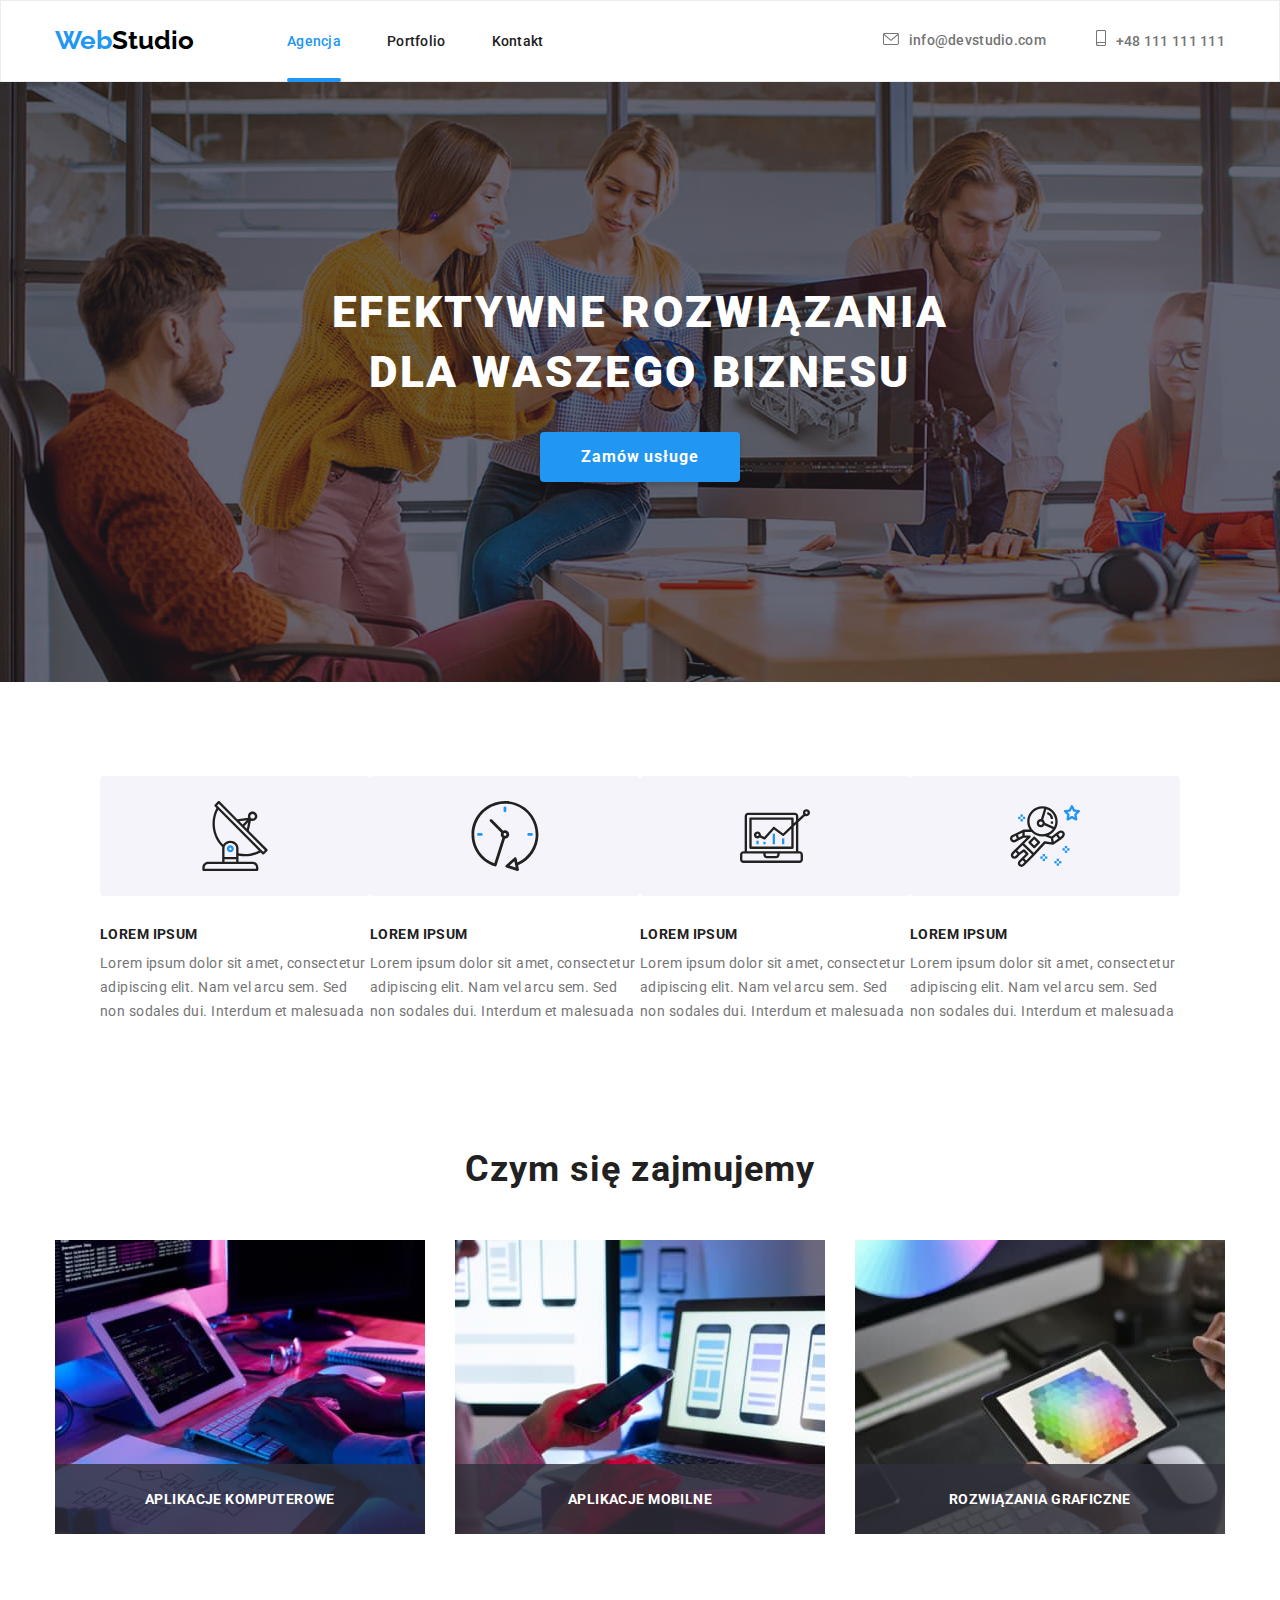
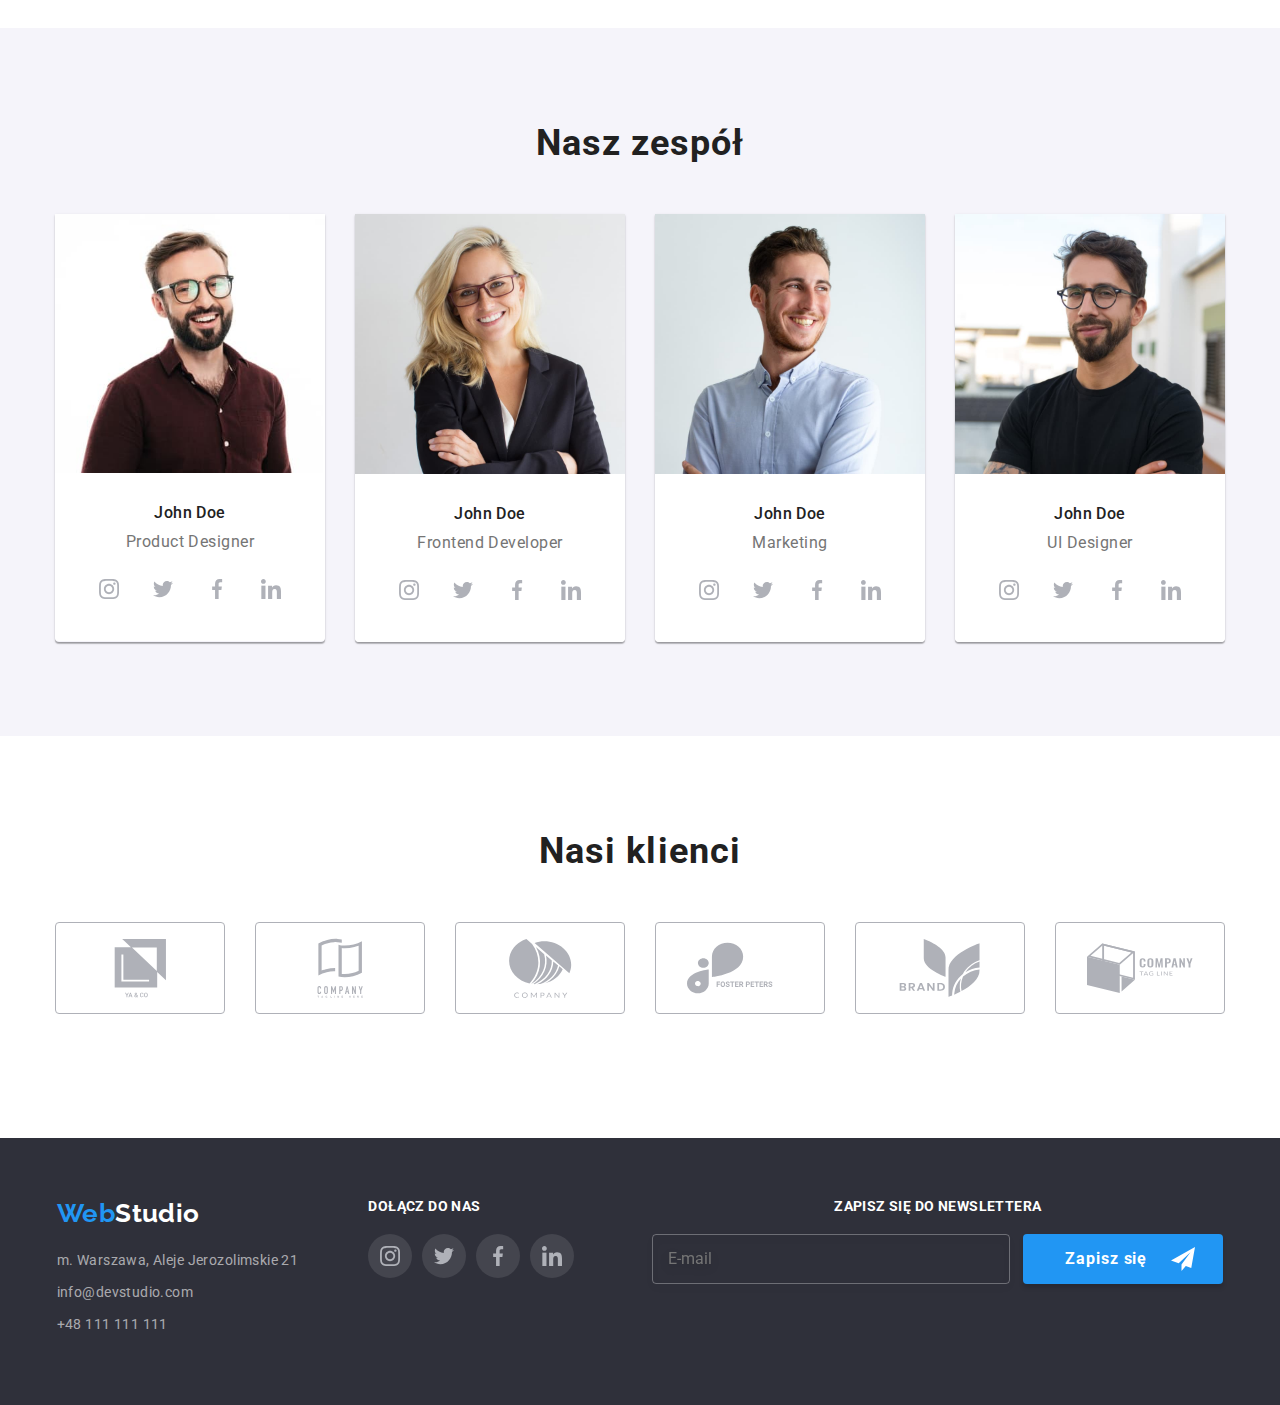
==== commit ddd85abf: "koniec ?" ====
--- a/index.html
+++ b/index.html
@@ -22,7 +22,7 @@
   </head>
   <body>
     <!-- header -->
-    <!-- <header class="header">
+    <header class="header">
       <div class="container flex">
         <nav class="navmenu">
           <a class="logo logo--dark link" href="index.html"
@@ -54,8 +54,8 @@
         </ul>
       </div>
       <!-- mobile menu -->
-      <!-- <button class="burger-btn" type="button" data-menu-open>
-        <svg class="burger-btn__icon" width="40" height="40">
+      <button class="burger-btn" type="button" data-menu-open>
+        <svg class="burger-btn__icon" width="24" height="16">
           <use href="./images/icons.svg#icon-mobile-menu"></use>
         </svg> 
       </button>
@@ -79,7 +79,7 @@
           </ul>
         </nav>
         
-          <div class="mobile-contacts">
+        <div class="mobile-contacts">
           <a class="mobile-phone link" href="tel:+48111111111">
             +48 111 111 111</a>
           <a class="mobile-email link" href="mailto:info@devstudio.com">
@@ -96,8 +96,8 @@
           </li>
         </ul>
       
-      </div> -->
-    </header> -->
+      </div>
+    </header>
 
 <!-- front -->
     <main>
--- a/css/main.min.css
+++ b/css/main.min.css
@@ -1,3 +1,3 @@
-.visually-hiden{appearance:none}:root{--main-font: 'Roboto', sans-serif;--secondary-font: 'Raleway', sans-serif;--highlight-color: #2196F3;--main-color: #212121;--secondary-color: #757575;--basic-white: #fff;--basic-black: #000;--footer-text-color: rgba(255, 255, 255, 0.6);--background: #2F303A;--background-team: #F5F4FA;--icon-gray: #AFB1B8;--aboutus-background: rgba(47, 48, 58, 0.8)}body{font-family:var(--main-font);color:var(--main-color)}h1,h2,h3,h4,h5,h6{margin:0;padding:0;letter-spacing:0.03em}ul{margin:0;padding:0;letter-spacing:0.03em}p{margin:0;padding:0;letter-spacing:0.03em}img{display:block}.link{text-decoration:none}.ul-list{list-style:none}.figure--image{width:100%}.container{width:100%;padding:0px 15px;align-items:center;justify-items:center;margin:0 auto}.flex{display:flex}@media screen and (min-width: 480px){.container{width:480px}}@media screen and (min-width: 768px){.container{width:768px}}@media screen and (min-width: 1200px){.container{width:1200px}}@media screen and (max-width: 1199px){.section{padding-top:60px}}@media screen and (min-width: 1200px){.section{padding-top:94px}}.h1-txt{width:365px;font-weight:900;font-size:26px;line-height:1.615;text-align:center;letter-spacing:0.06em;color:var(--basic-white);text-transform:uppercase;padding-bottom:30px}.h2-txt{font-weight:700;font-size:28px;line-height:1.179;text-align:center;color:var(--main-color);padding-bottom:30px}.h5-txt{font-size:14px;font-weight:700;line-height:1.143;text-transform:uppercase;text-align:center}.h6-txt{font-weight:700;font-size:14px;line-height:1.143;text-transform:uppercase;color:var(--basic-white);padding-bottom:20px;text-align:center}@media screen and (min-width: 1200px){.h1-txt{width:696px;font-size:44px;line-height:1.364}.h2-txt{font-size:36px;line-height:1.167;padding-bottom:50px}.h5-txt{text-align:start}.h6-txt{text-align:start}}.backdrop{position:fixed;display:flex;align-items:center;justify-content:center;width:100%;height:100%;background-color:rgba(0,0,0,0.2);top:0;transition:opacity 250ms cubic-bezier(0.4, 0, 0.2, 1),visibility 250ms cubic-bezier(0.4, 0, 0.2, 1)}.backdrop.is-hidden{opacity:0;visibility:hidden;pointer-events:none;transform:scale(2)}.logo{display:flex;font-family:var(--secondary-font);font-weight:700;font-size:24px;line-height:1.167;transition:color 250ms cubic-bezier(0.4, 0, 0.2, 1)}.logo:hover,.logo:focus{color:var(--highlight-color)}.footer__logo{display:flex;flex-direction:column;align-items:center}.logo--color{color:var(--highlight-color)}.logo--dark{color:var(--basic-black);margin-right:93px;padding-top:24px;padding-bottom:25px}.logo--light{color:var(--basic-white)}@media screen and (min-width: 768px) and (max-width: 1199px){.footer__logo{padding-right:144px;margin-bottom:60px}}@media screen and (min-width: 1200px){.logo{font-size:26px;line-height:1.192}.footer__logo{align-items:start}.logo--dark{margin-right:93px}}.social-media{display:flex;align-items:center;justify-content:center;padding-bottom:24px}.social-media--item:not(:last-child){margin-right:10px}.social-media__link{display:flex;width:44px;height:44px;border-radius:50%;align-items:center;justify-content:center;fill:var(--icon-gray);transition-property:fill, background-color, border-color;transition-duration:250ms;transition-timing-function:cubic-bezier(0.4, 0, 0.2, 1)}.social-media__link:hover,.social-media__link:focus{fill:var(--basic-white);background-color:var(--highlight-color)}.social-media__link:not(:last-child){margin-right:10px}.social-media__icon{width:20px;height:20px}.social-media--footer{display:flex;align-items:center}.social-media__link--dark{background-color:rgba(255,255,255,0.1);fill:var(--basic-white)}@media screen and (max-width: 767px){.social-media--footer{margin-bottom:60px}}@media screen and (min-width: 1200px){.social-media{display:flex;align-items:center;justify-content:space-between;padding:0px 32px 30px 32px}}.navmenu{display:flex;align-items:center}.navmenu--link{font-weight:500;font-size:14px;line-height:1.43;letter-spacing:0.02em;color:var(--main-color);transition:color 250ms cubic-bezier(0.4, 0, 0.2, 1)}.navmenu--link:hover,.navmenu--link:focus{color:var(--highlight-color)}.navmenu__list{position:relative}.navmenu__list:not(:last-child){margin-right:46px}.navmenu--activ{color:var(--highlight-color)}.navmenu--activ::after{content:"";position:absolute;width:100%;height:4px;border-radius:2px;bottom:-31px;left:0px;background-color:var(--highlight-color)}.button{font-size:16px;font-weight:700;line-height:1.875;letter-spacing:0.06em;text-align:center;align-items:center;background-color:var(--highlight-color);color:var(--basic-white);fill:var(--basic-white);border:none;cursor:pointer;border-radius:4px;box-shadow:0px 4px 4px rgba(0,0,0,0.15);transition-property:color,- box-shadow;transition-duration:250ms;transition-timing-function:cubic-bezier(0.4, 0, 0.2, 1)}.button--modal{padding:10px 76px}.button--close{position:absolute;display:flex;justify-content:center;right:8px;top:8px;background-color:transparent;border-radius:50%;width:30px;height:30px;border:1px solid var(--basic-black);color:var(--basic-black)}.button--filtr{font-weight:500;line-height:1.625;letter-spacing:0.02em;padding:6px 22px;background-color:var(--background-team);color:var(--basic-black);box-shadow:none}.button--filtr:hover,.button--filtr:focus{background-color:var(--highlight-color);color:var(--basic-white);box-shadow:0px 3px 1px rgba(0,0,0,0.1),0px 1px 2px rgba(0,0,0,0.08),0px 2px 2px rgba(0,0,0,0.12)}.button--order{padding:10px 41px;transition:box-shadow 250ms cubic-bezier(0.4, 0, 0.2, 1)}.button--order:hover,.button--order:focus{background-color:var(--highlight-color);color:var(--basic-white);box-shadow:0px 3px 1px rgba(0,0,0,0.1),0px 1px 2px rgba(0,0,0,0.08),0px 2px 2px rgba(0,0,0,0.12)}.button--submit{display:inline-flex;padding:10px 28px 10px 42px;margin-left:8px}.button--send-ico{margin-left:24px}.subemail{width:450px;color:var(--basic-white);background-color:transparent;border:1px solid rgba(255,255,255,0.3);filter:drop-shadow(0px 4px 4px rgba(0,0,0,0.15));border-radius:4px;padding:15px;outline:none;transition:border-color 250ms cubic-bezier(0.4, 0, 0.2, 1);margin-bottom:20px}.subemail:hover,.subemail:focus{border-color:var(--highlight-color)}@media screen and (min-width: 1200px){.subemail{width:358px}}.aboutus{padding-bottom:94px}.aboutus__list{display:flex}.aboutus__list:not(:last-child){margin-right:30px}.thumb{position:relative}.thumb--discription{position:absolute;width:100%;bottom:0px;padding-top:27px;padding-bottom:27px;font-weight:700;font-size:14px;line-height:1.143;text-align:center;text-transform:uppercase;background-color:var(--aboutus-background);color:var(--basic-white)}@media screen and (max-width: 1199px){.aboutus{display:none}}.advantages{display:flex;flex-wrap:wrap;justify-content:space-between}.advantages__list{align-items:center;max-width:450px;margin-bottom:30px}.advantages--background{background-color:var(--background-team);display:flex;justify-content:center;align-items:center;width:450px;height:120px;border-radius:4px;margin-bottom:30px}.adventages__discription{font-size:14px;line-height:1.714;color:var(--secondary-color);padding-top:10px}.advantages__icons{width:70px;height:70px}@media screen and (max-width: 767px){.advantages__list{align-items:center;max-width:450px}.advantages__list:last-child{margin-bottom:60px}}@media screen and (min-width: 768px) and (max-width: 1199px){.advantages__list{max-width:354px}.advantages__list:last-child{margin-bottom:45px}.advantages--background{width:354px}}@media screen and (min-width: 1200px){.advantages__list{max-width:270px}.advantages--background{width:270px}}.client-list{display:flex;flex-wrap:wrap;align-items:center;justify-content:space-between;margin-bottom:30px}.client-list__item{display:flex;justify-content:center;margin-bottom:30px}.client__link{display:flex;justify-content:center;align-items:center;height:92px;width:170px;fill:var(--icon-gray);border:1px solid var(--icon-gray);border-radius:4px;transition-property:fill, background-color, border-color;transition-duration:250ms;transition-timing-function:cubic-bezier(0.4, 0, 0.2, 1)}.client__link:hover,.client__link:focus{fill:var(--highlight-color);border-color:var(--highlight-color)}@media screen and (max-width: 767px){.client__link{height:92px;width:210px}}@media screen and (min-width: 768px) and (max-width: 1199px){.client__link{height:92px;width:226px}}@media screen and (min-width: 1200px){.client{padding-bottom:94px}.client-list{display:flex;justify-content:center;margin:auto}.client-list__item{justify-content:center}.client-list__item:not(:last-child){margin-right:30px}}.footer{display:flex;background:var(--background);padding:60px 0}.footer--sections{display:flex;flex-wrap:wrap;justify-content:center}.footer__adres--text{font-style:normal;font-size:14px;line-height:1.714;padding-top:20px;text-align:center}.adres--item{padding-bottom:8px}.adres--street{color:var(--basic-white)}.adres--email,.adres--phone,.adres--street{color:var(--footer-text-color);transition:color 250ms cubic-bezier(0.4, 0, 0.2, 1)}.adres--email:hover,.adres--email:focus,.adres--phone:hover,.adres--phone:focus,.adres--street:hover,.adres--street:focus{color:var(--highlight-color)}.footer__subscribe{display:flex;flex-direction:column;align-items:center}.signup{display:flex;flex-direction:column;align-items:center}@media screen and (max-width: 767px){.footer--sections{flex-direction:column;align-items:center}.footer__joinus{margin-top:60px}}@media screen and (min-width: 1200px){.footer__adres--text{text-align:start}.footer__joinus{margin-left:70px}.footer__subscribe{padding-left:78px}.signup{display:inline-block}}.header{border:1px solid #ECECEC;margin-bottom:60px}.header__email,.header__phone{font-weight:500;font-size:12px;line-height:1.167;letter-spacing:0.02em;color:var(--secondary-color);transition:color 250ms cubic-bezier(0.4, 0, 0.2, 1)}.header__email:hover,.header__email:focus,.header__phone:hover,.header__phone:focus{color:var(--highlight-color)}.header__adres{display:flex;margin-left:auto}.header--iconview{margin-right:10px;fill:currentColor}@media screen and (min-width: 768px) and (max-width: 1199px){.header__adres{flex-direction:column}.header__adres--item:last-child{margin-top:10px}}@media screen and (min-width: 1200px){.header{margin-bottom:0px}.header__email{margin-right:50px}.header__email,.header__phone{font-size:14px;line-height:1.43}}.front{padding-top:118px;padding-bottom:118px;background:var(--background);background-repeat:no-repeat;background-size:cover}.front--section{display:flex;flex-direction:column}@media screen and (max-width: 767px){.front{background-image:linear-gradient(rgba(47,48,58,0.4), rgba(47,48,58,0.4)),url("../images/bgimg/front-bg-mobile.jpg")}}@media screen and (min-width: 768px) and (max-width: 1199px){.front{background-image:linear-gradient(rgba(47,48,58,0.4), rgba(47,48,58,0.4)),url("../images/bgimg/front-bg-tablet.jpg")}}@media screen and (min-width: 1200px){.front{padding-top:200px;padding-bottom:200px;background-image:linear-gradient(rgba(47,48,58,0.4), rgba(47,48,58,0.4)),url("../images/bgimg/front-bg-desktop.jpg")}}.backdrop.is-hidden .modal{transform:scale(2)}.modal{width:450px;min-height:581px;background-color:#ffffff;position:relative;box-shadow:0px 1px 3px rgba(0,0,0,0.12),0px 1px 1px rgba(0,0,0,0.14),0px 2px 1px rgba(0,0,0,0.2);border-radius:4px;transform:scale(1);transition:transform 250ms cubic-bezier(0.4, 0, 0.2, 1);justify-items:center}.order-txt{font-weight:700;font-size:20px;line-height:1.15;text-align:center;color:var(--main-color);margin-top:40px;letter-spacing:0.03em;padding-bottom:12px}.order{display:flex;flex-direction:column;margin-top:40px;border:none;padding:0px 40px}.order-item{position:relative;display:flex;flex-direction:column;padding-bottom:10px;font-weight:400;font-size:12px;line-height:1.667;letter-spacing:0.01em;color:var(--secondary-color)}.order-field{display:flex;border-radius:4px;padding:12px 42px;border:1px solid rgba(33,33,33,0.2);outline:none;transition:border-color 250ms cubic-bezier(0.4, 0, 0.2, 1)}.order-field:hover,.order-field:focus{border-color:var(--highlight-color)}.order-field:hover ~ .order-ico,.order-field:focus ~ .order-ico{fill:var(--highlight-color)}.order-coment{border-radius:4px;padding:10px 16px;border:1px solid rgba(33,33,33,0.2);font-weight:400;font-size:12px;line-height:1.667;letter-spacing:0.01em;resize:none;outline:none;transition:border-color 250ms cubic-bezier(0.4, 0, 0.2, 1)}.order-coment:hover,.order-coment:focus{border-color:var(--highlight-color)}.order-ico{position:absolute;top:45%;margin-left:12px;transition:border-color 250ms cubic-bezier(0.4, 0, 0.2, 1)}.policy{display:flex;justify-content:center;padding-top:10px;padding-bottom:30px}.policy-text{display:flex;font-weight:400;font-size:14px;line-height:1.714;letter-spacing:0.03em;color:var(--secondary-color)}.policy-text::before{content:"";display:block;width:16px;height:16px;border:2px solid var(--basic-black);border-radius:2px;margin-right:8px;align-self:center}.policy-box:checked+.policy-text::before{background-color:var(--highlight-color);border:none;background-image:url(../images/icon-check.svg)}.accept{display:flex;justify-content:center;padding-bottom:40px}@media screen and (min-width: 1200px){.modal{width:528px;min-height:581px}}.team{background-color:var(--background-team)}.team__list{display:flex;flex-wrap:wrap}.team__list--item{width:450px;margin-bottom:30px;box-shadow:0px 1px 3px rgba(0,0,0,0.12),0px 1px 1px rgba(0,0,0,0.14),0px 2px 1px rgba(0,0,0,0.2);border-radius:0px 0px 4px 4px}.team__figure{background:var(--basic-white);width:100%;justify-content:center;margin:0%;border-radius:0px 0px 4px 4px;display:inline-block}.team__discription{text-align:center;padding-top:30px}.team__discription--name{font-weight:500;font-size:16px;line-height:1.187;padding-bottom:10px}.team__discription--role{font-size:16px;line-height:1.187;color:var(--secondary-color);padding-bottom:16px}@media screen and (max-width: 767px){.team__list{flex-direction:column}.team__list--item:last-child{margin-bottom:60px}}@media screen and (min-width: 768px) and (max-width: 1199px){.team__list{justify-content:space-between}.team__list--item{width:345px}}@media screen and (min-width: 1200px){.team__list--item{width:270px;margin-bottom:94px}.team__list--item:not(:last-child){margin-right:30px}}.filtr{display:flex;justify-content:center}.filtr__list{display:flex;flex-wrap:wrap}.filtr--item{margin-bottom:15px}.filtr--item:not(:last-child){margin-right:9px}.project__list{display:flex;flex-wrap:wrap;justify-content:space-between;padding-bottom:94px}.project--title{font-weight:700;font-size:18px;line-height:2.000;letter-spacing:0.06em;padding-bottom:4px}.project--type{font-size:16px;line-height:1.875;color:var(--secondary-color)}.projects__figure{margin:0;position:relative;overflow:hidden}.project__text{position:absolute;top:0;left:0;width:100%;height:100%;transform:translateY(100%);justify-content:center;padding:49px 45px 49px 24px;font-weight:400;font-size:18px;line-height:1.556;color:var(--basic-white);background:rgba(33,150,243,0.9);transition:transform 250ms cubic-bezier(0.4, 0, 0.2, 1)}.project__item{width:450px;margin-bottom:30px;border:1px solid #EEEEEE;transition:box-shadow 250ms cubic-bezier(0.4, 0, 0.2, 1)}.project__item:hover,.project__item:focus{box-shadow:0px 1px 1px rgba(0,0,0,0.12),0px 4px 4px rgba(0,0,0,0.06),1px 4px 6px rgba(0,0,0,0.16)}.project--discription{padding:20px 24px}.project__link{color:var(--basic-black)}.project__link:hover .project__text,.project__link:focus .project__text{transform:translateY(0)}@media screen and (max-width: 767px){.project__list{margin-top:40px}}@media screen and (min-width: 768px) and (max-width: 1199px){.project__item{width:354px}.filtr--item{margin-bottom:30px}}@media screen and (min-width: 1200px){.project__item{width:370px}}
+.visually-hiden{appearance:none}:root{--main-font: 'Roboto', sans-serif;--secondary-font: 'Raleway', sans-serif;--highlight-color: #2196F3;--main-color: #212121;--secondary-color: #757575;--basic-white: #fff;--basic-black: #000;--footer-text-color: rgba(255, 255, 255, 0.6);--background: #2F303A;--background-team: #F5F4FA;--icon-gray: #AFB1B8;--aboutus-background: rgba(47, 48, 58, 0.8)}.burger-btn{background-color:transparent;border:none;position:absolute;top:22px;right:23px;line-height:0;padding:0}.burger-btn:hover,.burger-btn:focus{fill:var(--highlight-color)}.mobile-menu__close-btn{background-color:transparent;border:none;position:absolute;top:10px;right:15px}.mobile-menu__close-btn:hover,.mobile-menu__close-btn:focus{fill:var(--highlight-color)}@media screen and (max-width: 767px){.mobile-menu{display:flex;flex-direction:column;position:fixed;top:0;left:0;width:100%;height:100%;z-index:1;padding:48px 40px;background-color:var(--basic-white);box-shadow:0px 4px 8px rgba(0,0,0,0.04),0px 2px 4px rgba(0,0,0,0.08),0px 1px 3px rgba(0,0,0,0.16);transform:translateX(100%);transition:transform 250ms cubic-bezier(0.4, 0, 0.2, 1)}.mobile-menu.is-open{transform:translateX(0)}.mobile-nav{flex-grow:1}}@media screen and (min-width: 768px){.mobile-menu,.burger-btn{display:none}}.mobile-nav__item:not(:last-child){margin-bottom:32px}.mobile-nav__link{font-weight:500;font-size:40px;line-height:1.175;letter-spacing:0.02em;color:var(--highlight-color)}.mobile-nav__link:hover,.mobile-nav__link:focus{color:var(--highlight-color)}.mobile-contacts{margin-bottom:64px}.mobile-email,.mobile-phone{font-weight:500;font-size:24px;line-height:1.666;letter-spacing:0.02em;color:var(--secondary-color)}.mobile-email:hover,.mobile-email:focus,.mobile-phone:hover,.mobile-phone:focus{font-size:34px;line-height:1.176;color:var(--highlight-color)}.mobile-phone{display:block;margin-bottom:32px}.mobile-social__list{display:flex;flex-wrap:wrap;margin:-5px}.mobile-social__link{font-weight:500;font-size:18px;line-height:1.222;letter-spacing:0.02em;color:var(--highlight-color)}.mobile-social__item{margin:5px;padding:0 10px;border-right:1px solid rgba(33,33,33,0.2)}.mobile-social__item:last-child{border:none;padding-right:0}body{font-family:var(--main-font);color:var(--main-color)}h1,h2,h3,h4,h5,h6{margin:0;padding:0;letter-spacing:0.03em}ul{margin:0;padding:0;letter-spacing:0.03em}p{margin:0;padding:0;letter-spacing:0.03em}img{display:block}.link{text-decoration:none}.ul-list{list-style:none}.figure--image{width:100%}.container{width:100%;padding:0px 15px;align-items:center;justify-items:center;margin:0 auto}.flex{display:flex}@media screen and (min-width: 480px){.container{width:480px}}@media screen and (min-width: 768px){.container{width:768px}}@media screen and (min-width: 1200px){.container{width:1200px}}@media screen and (max-width: 1199px){.section{padding-top:60px}}@media screen and (min-width: 1200px){.section{padding-top:94px}}.h1-txt{width:365px;font-weight:900;font-size:26px;line-height:1.615;text-align:center;letter-spacing:0.06em;color:var(--basic-white);text-transform:uppercase;padding-bottom:30px}.h2-txt{font-weight:700;font-size:28px;line-height:1.179;text-align:center;color:var(--main-color);padding-bottom:30px}.h5-txt{font-size:14px;font-weight:700;line-height:1.143;text-transform:uppercase;text-align:center}.h6-txt{font-weight:700;font-size:14px;line-height:1.143;text-transform:uppercase;color:var(--basic-white);padding-bottom:20px;text-align:center}@media screen and (min-width: 1200px){.h1-txt{width:696px;font-size:44px;line-height:1.364}.h2-txt{font-size:36px;line-height:1.167;padding-bottom:50px}.h5-txt{text-align:start}.h6-txt{text-align:start}}.backdrop{position:fixed;display:flex;align-items:center;justify-content:center;width:100%;height:100%;background-color:rgba(0,0,0,0.2);top:0;transition:opacity 250ms cubic-bezier(0.4, 0, 0.2, 1),visibility 250ms cubic-bezier(0.4, 0, 0.2, 1)}.backdrop.is-hidden{opacity:0;visibility:hidden;pointer-events:none;transform:scale(2)}.logo{display:flex;font-family:var(--secondary-font);font-weight:700;font-size:24px;line-height:1.167;transition:color 250ms cubic-bezier(0.4, 0, 0.2, 1)}.logo:hover,.logo:focus{color:var(--highlight-color)}.footer__logo{display:flex;flex-direction:column;align-items:center}.logo--color{color:var(--highlight-color)}.logo--dark{color:var(--basic-black);margin-right:93px;padding-top:24px;padding-bottom:25px}.logo--light{color:var(--basic-white)}@media screen and (max-width: 767px){.logo--dark{padding-top:16px;padding-bottom:16px}}@media screen and (min-width: 768px) and (max-width: 1199px){.footer__logo{padding-right:144px;margin-bottom:60px}}@media screen and (min-width: 1200px){.logo{font-size:26px;line-height:1.192}.footer__logo{align-items:start}.logo--dark{margin-right:93px}}.social-media{display:flex;align-items:center;justify-content:center;padding-bottom:24px}.social-media--item:not(:last-child){margin-right:10px}.social-media__link{display:flex;width:44px;height:44px;border-radius:50%;align-items:center;justify-content:center;fill:var(--icon-gray);transition-property:fill, background-color, border-color;transition-duration:250ms;transition-timing-function:cubic-bezier(0.4, 0, 0.2, 1)}.social-media__link:hover,.social-media__link:focus{fill:var(--basic-white);background-color:var(--highlight-color)}.social-media__link:not(:last-child){margin-right:10px}.social-media__icon{width:20px;height:20px}.social-media--footer{display:flex;align-items:center}.social-media__link--dark{background-color:rgba(255,255,255,0.1);fill:var(--basic-white)}@media screen and (max-width: 767px){.social-media--footer{margin-bottom:60px}}@media screen and (min-width: 1200px){.social-media{display:flex;align-items:center;justify-content:space-between;padding:0px 32px 30px 32px}}.navmenu{display:flex;align-items:center}.navmenu--link{font-weight:500;font-size:14px;line-height:1.43;letter-spacing:0.02em;color:var(--main-color);transition:color 250ms cubic-bezier(0.4, 0, 0.2, 1)}.navmenu--link:hover,.navmenu--link:focus{color:var(--highlight-color)}.navmenu__list{position:relative}.navmenu__list:not(:last-child){margin-right:46px}.navmenu--activ{color:var(--highlight-color)}.navmenu--activ::after{content:"";position:absolute;width:100%;height:4px;border-radius:2px;bottom:-31px;left:0px;background-color:var(--highlight-color)}@media screen and (max-width: 767px){.navmenu__list{display:none}}.button{font-size:16px;font-weight:700;line-height:1.875;letter-spacing:0.06em;text-align:center;align-items:center;background-color:var(--highlight-color);color:var(--basic-white);fill:var(--basic-white);border:none;cursor:pointer;border-radius:4px;box-shadow:0px 4px 4px rgba(0,0,0,0.15);transition-property:color,+ box-shadow;transition-duration:250ms;transition-timing-function:cubic-bezier(0.4, 0, 0.2, 1)}.button--modal{padding:10px 76px}.button--close{position:absolute;display:flex;justify-content:center;right:8px;top:8px;background-color:transparent;border-radius:50%;width:30px;height:30px;border:1px solid var(--basic-black);color:var(--basic-black)}.button--filtr{font-weight:500;line-height:1.625;letter-spacing:0.02em;padding:6px 22px;background-color:var(--background-team);color:var(--basic-black);box-shadow:none}.button--filtr:hover,.button--filtr:focus{background-color:var(--highlight-color);color:var(--basic-white);box-shadow:0px 3px 1px rgba(0,0,0,0.1),0px 1px 2px rgba(0,0,0,0.08),0px 2px 2px rgba(0,0,0,0.12)}.button--order{padding:10px 41px;transition:box-shadow 250ms cubic-bezier(0.4, 0, 0.2, 1)}.button--order:hover,.button--order:focus{background-color:var(--highlight-color);color:var(--basic-white);box-shadow:0px 3px 1px rgba(0,0,0,0.1),0px 1px 2px rgba(0,0,0,0.08),0px 2px 2px rgba(0,0,0,0.12)}.button--submit{display:inline-flex;padding:10px 28px 10px 42px;margin-left:8px}.button--send-ico{margin-left:24px}.subemail{width:450px;color:var(--basic-white);background-color:transparent;border:1px solid rgba(255,255,255,0.3);filter:drop-shadow(0px 4px 4px rgba(0,0,0,0.15));border-radius:4px;padding:15px;outline:none;transition:border-color 250ms cubic-bezier(0.4, 0, 0.2, 1);margin-bottom:20px}.subemail:hover,.subemail:focus{border-color:var(--highlight-color)}@media screen and (min-width: 1200px){.subemail{width:358px}}.aboutus{padding-bottom:94px}.aboutus__list{display:flex}.aboutus__list:not(:last-child){margin-right:30px}.thumb{position:relative}.thumb--discription{position:absolute;width:100%;bottom:0px;padding-top:27px;padding-bottom:27px;font-weight:700;font-size:14px;line-height:1.143;text-align:center;text-transform:uppercase;background-color:var(--aboutus-background);color:var(--basic-white)}@media screen and (max-width: 1199px){.aboutus{display:none}}.advantages{display:flex;flex-wrap:wrap;justify-content:space-between}.advantages__list{align-items:center;max-width:450px;margin-bottom:30px}.advantages--background{background-color:var(--background-team);display:flex;justify-content:center;align-items:center;width:450px;height:120px;border-radius:4px;margin-bottom:30px}.adventages__discription{font-size:14px;line-height:1.714;color:var(--secondary-color);padding-top:10px}.advantages__icons{width:70px;height:70px}@media screen and (max-width: 767px){.advantages__list{align-items:center;max-width:450px}.advantages__list:last-child{margin-bottom:60px}}@media screen and (min-width: 768px) and (max-width: 1199px){.advantages__list{max-width:354px}.advantages__list:last-child{margin-bottom:45px}.advantages--background{width:354px}}@media screen and (min-width: 1200px){.advantages__list{max-width:270px}.advantages--background{width:270px}}.client-list{display:flex;flex-wrap:wrap;align-items:center;justify-content:space-between;margin-bottom:30px}.client-list__item{display:flex;justify-content:center;margin-bottom:30px}.client__link{display:flex;justify-content:center;align-items:center;height:92px;width:170px;fill:var(--icon-gray);border:1px solid var(--icon-gray);border-radius:4px;transition-property:fill, background-color, border-color;transition-duration:250ms;transition-timing-function:cubic-bezier(0.4, 0, 0.2, 1)}.client__link:hover,.client__link:focus{fill:var(--highlight-color);border-color:var(--highlight-color)}@media screen and (max-width: 767px){.client__link{height:92px;width:210px}}@media screen and (min-width: 768px) and (max-width: 1199px){.client__link{height:92px;width:226px}}@media screen and (min-width: 1200px){.client{padding-bottom:94px}.client-list{display:flex;justify-content:center;margin:auto}.client-list__item{justify-content:center}.client-list__item:not(:last-child){margin-right:30px}}.footer{display:flex;background:var(--background);padding:60px 0}.footer--sections{display:flex;flex-wrap:wrap;justify-content:center}.footer__adres--text{font-style:normal;font-size:14px;line-height:1.714;padding-top:20px;text-align:center}.adres--item{padding-bottom:8px}.adres--street{color:var(--basic-white)}.adres--email,.adres--phone,.adres--street{color:var(--footer-text-color);transition:color 250ms cubic-bezier(0.4, 0, 0.2, 1)}.adres--email:hover,.adres--email:focus,.adres--phone:hover,.adres--phone:focus,.adres--street:hover,.adres--street:focus{color:var(--highlight-color)}.footer__subscribe{display:flex;flex-direction:column;align-items:center}.signup{display:flex;flex-direction:column;align-items:center}@media screen and (max-width: 767px){.footer--sections{flex-direction:column;align-items:center}.footer__joinus{margin-top:60px}}@media screen and (min-width: 1200px){.footer__adres--text{text-align:start}.footer__joinus{margin-left:70px}.footer__subscribe{padding-left:78px}.signup{display:inline-block}}.header{border:1px solid #ECECEC}.header__email,.header__phone{font-weight:500;font-size:12px;line-height:1.167;letter-spacing:0.02em;color:var(--secondary-color);transition:color 250ms cubic-bezier(0.4, 0, 0.2, 1)}.header__email:hover,.header__email:focus,.header__phone:hover,.header__phone:focus{color:var(--highlight-color)}.header__adres{display:flex;margin-left:auto}.header--iconview{margin-right:10px;fill:currentColor}@media screen and (max-width: 767px){.header__email,.header__phone{display:none}}@media screen and (min-width: 768px) and (max-width: 1199px){.header__adres{flex-direction:column}.header__adres--item:last-child{margin-top:10px}}@media screen and (min-width: 1200px){.header{margin-bottom:0px}.header__email{margin-right:50px}.header__email,.header__phone{font-size:14px;line-height:1.43}}.front{padding-top:118px;padding-bottom:118px;background:var(--background);background-repeat:no-repeat;background-size:cover}.front--section{display:flex;flex-direction:column}@media screen and (max-width: 767px){.front{background-image:linear-gradient(rgba(47,48,58,0.4), rgba(47,48,58,0.4)),url("../images/bgimg/front-bg-mobile.jpg")}}@media screen and (min-width: 768px) and (max-width: 1199px){.front{background-image:linear-gradient(rgba(47,48,58,0.4), rgba(47,48,58,0.4)),url("../images/bgimg/front-bg-tablet.jpg")}}@media screen and (min-width: 1200px){.front{padding-top:200px;padding-bottom:200px;background-image:linear-gradient(rgba(47,48,58,0.4), rgba(47,48,58,0.4)),url("../images/bgimg/front-bg-desktop.jpg")}}.backdrop.is-hidden .modal{transform:scale(2)}.modal{width:450px;min-height:581px;background-color:#ffffff;position:relative;box-shadow:0px 1px 3px rgba(0,0,0,0.12),0px 1px 1px rgba(0,0,0,0.14),0px 2px 1px rgba(0,0,0,0.2);border-radius:4px;transform:scale(1);transition:transform 250ms cubic-bezier(0.4, 0, 0.2, 1);justify-items:center}.order-txt{font-weight:700;font-size:20px;line-height:1.15;text-align:center;color:var(--main-color);margin-top:40px;letter-spacing:0.03em;padding-bottom:12px}.order{display:flex;flex-direction:column;margin-top:40px;border:none;padding:0px 40px}.order-item{position:relative;display:flex;flex-direction:column;padding-bottom:10px;font-weight:400;font-size:12px;line-height:1.667;letter-spacing:0.01em;color:var(--secondary-color)}.order-field{display:flex;border-radius:4px;padding:12px 42px;border:1px solid rgba(33,33,33,0.2);outline:none;transition:border-color 250ms cubic-bezier(0.4, 0, 0.2, 1)}.order-field:hover,.order-field:focus{border-color:var(--highlight-color)}.order-field:hover ~ .order-ico,.order-field:focus ~ .order-ico{fill:var(--highlight-color)}.order-coment{border-radius:4px;padding:10px 16px;border:1px solid rgba(33,33,33,0.2);font-weight:400;font-size:12px;line-height:1.667;letter-spacing:0.01em;resize:none;outline:none;transition:border-color 250ms cubic-bezier(0.4, 0, 0.2, 1)}.order-coment:hover,.order-coment:focus{border-color:var(--highlight-color)}.order-ico{position:absolute;top:45%;margin-left:12px;transition:border-color 250ms cubic-bezier(0.4, 0, 0.2, 1)}.policy{display:flex;justify-content:center;padding-top:10px;padding-bottom:30px}.policy-text{display:flex;font-weight:400;font-size:14px;line-height:1.714;letter-spacing:0.03em;color:var(--secondary-color)}.policy-text::before{content:"";display:block;width:16px;height:16px;border:2px solid var(--basic-black);border-radius:2px;margin-right:8px;align-self:center}.policy-box:checked+.policy-text::before{background-color:var(--highlight-color);border:none;background-image:url(../images/icon-check.svg)}.accept{display:flex;justify-content:center;padding-bottom:40px}@media screen and (min-width: 1200px){.modal{width:528px}}.team{background-color:var(--background-team)}.team__list{display:flex;flex-wrap:wrap}.team__list--item{width:450px;margin-bottom:30px;box-shadow:0px 1px 3px rgba(0,0,0,0.12),0px 1px 1px rgba(0,0,0,0.14),0px 2px 1px rgba(0,0,0,0.2);border-radius:0px 0px 4px 4px}.team__figure{background:var(--basic-white);width:100%;justify-content:center;margin:0%;border-radius:0px 0px 4px 4px;display:inline-block}.team__discription{text-align:center;padding-top:30px}.team__discription--name{font-weight:500;font-size:16px;line-height:1.187;padding-bottom:10px}.team__discription--role{font-size:16px;line-height:1.187;color:var(--secondary-color);padding-bottom:16px}@media screen and (max-width: 767px){.team__list{flex-direction:column}.team__list--item:last-child{margin-bottom:60px}}@media screen and (min-width: 768px) and (max-width: 1199px){.team__list{justify-content:space-between}.team__list--item{width:345px}}@media screen and (min-width: 1200px){.team__list--item{width:270px;margin-bottom:94px}.team__list--item:not(:last-child){margin-right:30px}}.filtr{display:flex;justify-content:center}.filtr__list{display:flex;flex-wrap:wrap}.filtr--item{margin-bottom:15px}.filtr--item:not(:last-child){margin-right:9px}.project__list{display:flex;flex-wrap:wrap;justify-content:space-between;padding-bottom:94px}.project--title{font-weight:700;font-size:18px;line-height:2.000;letter-spacing:0.06em;padding-bottom:4px}.project--type{font-size:16px;line-height:1.875;color:var(--secondary-color)}.projects__figure{margin:0;position:relative;overflow:hidden}.project__text{position:absolute;top:0;left:0;width:100%;height:100%;transform:translateY(100%);justify-content:center;padding:49px 45px 49px 24px;font-weight:400;font-size:18px;line-height:1.556;color:var(--basic-white);background:rgba(33,150,243,0.9);transition:transform 250ms cubic-bezier(0.4, 0, 0.2, 1)}.project__item{width:450px;margin-bottom:30px;border:1px solid #EEEEEE;transition:box-shadow 250ms cubic-bezier(0.4, 0, 0.2, 1)}.project__item:hover,.project__item:focus{box-shadow:0px 1px 1px rgba(0,0,0,0.12),0px 4px 4px rgba(0,0,0,0.06),1px 4px 6px rgba(0,0,0,0.16)}.project--discription{padding:20px 24px}.project__link{color:var(--basic-black)}.project__link:hover .project__text,.project__link:focus .project__text{transform:translateY(0)}@media screen and (max-width: 767px){.project__list{margin-top:40px}}@media screen and (min-width: 768px) and (max-width: 1199px){.project__item{width:354px}.filtr--item{margin-bottom:30px}}@media screen and (min-width: 1200px){.project__item{width:370px}}
 /*# sourceMappingURL=main.min.css.map */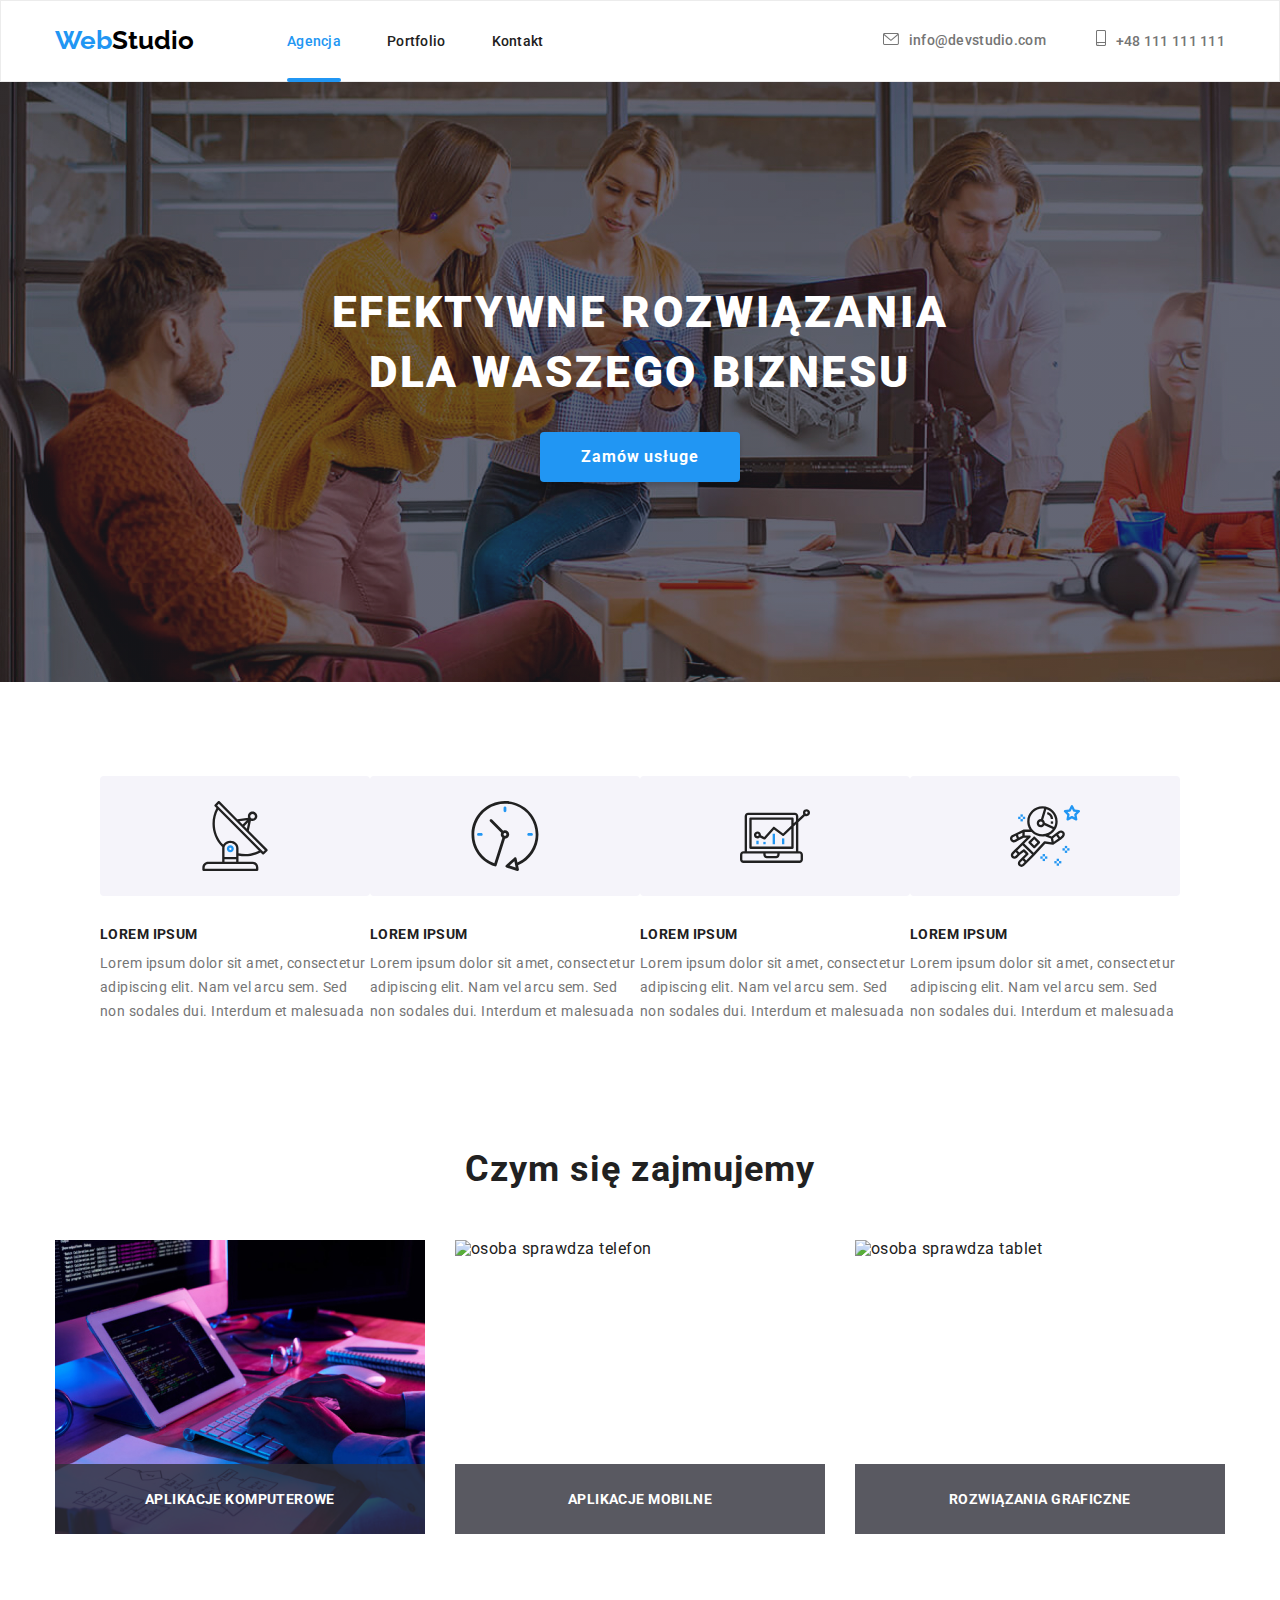
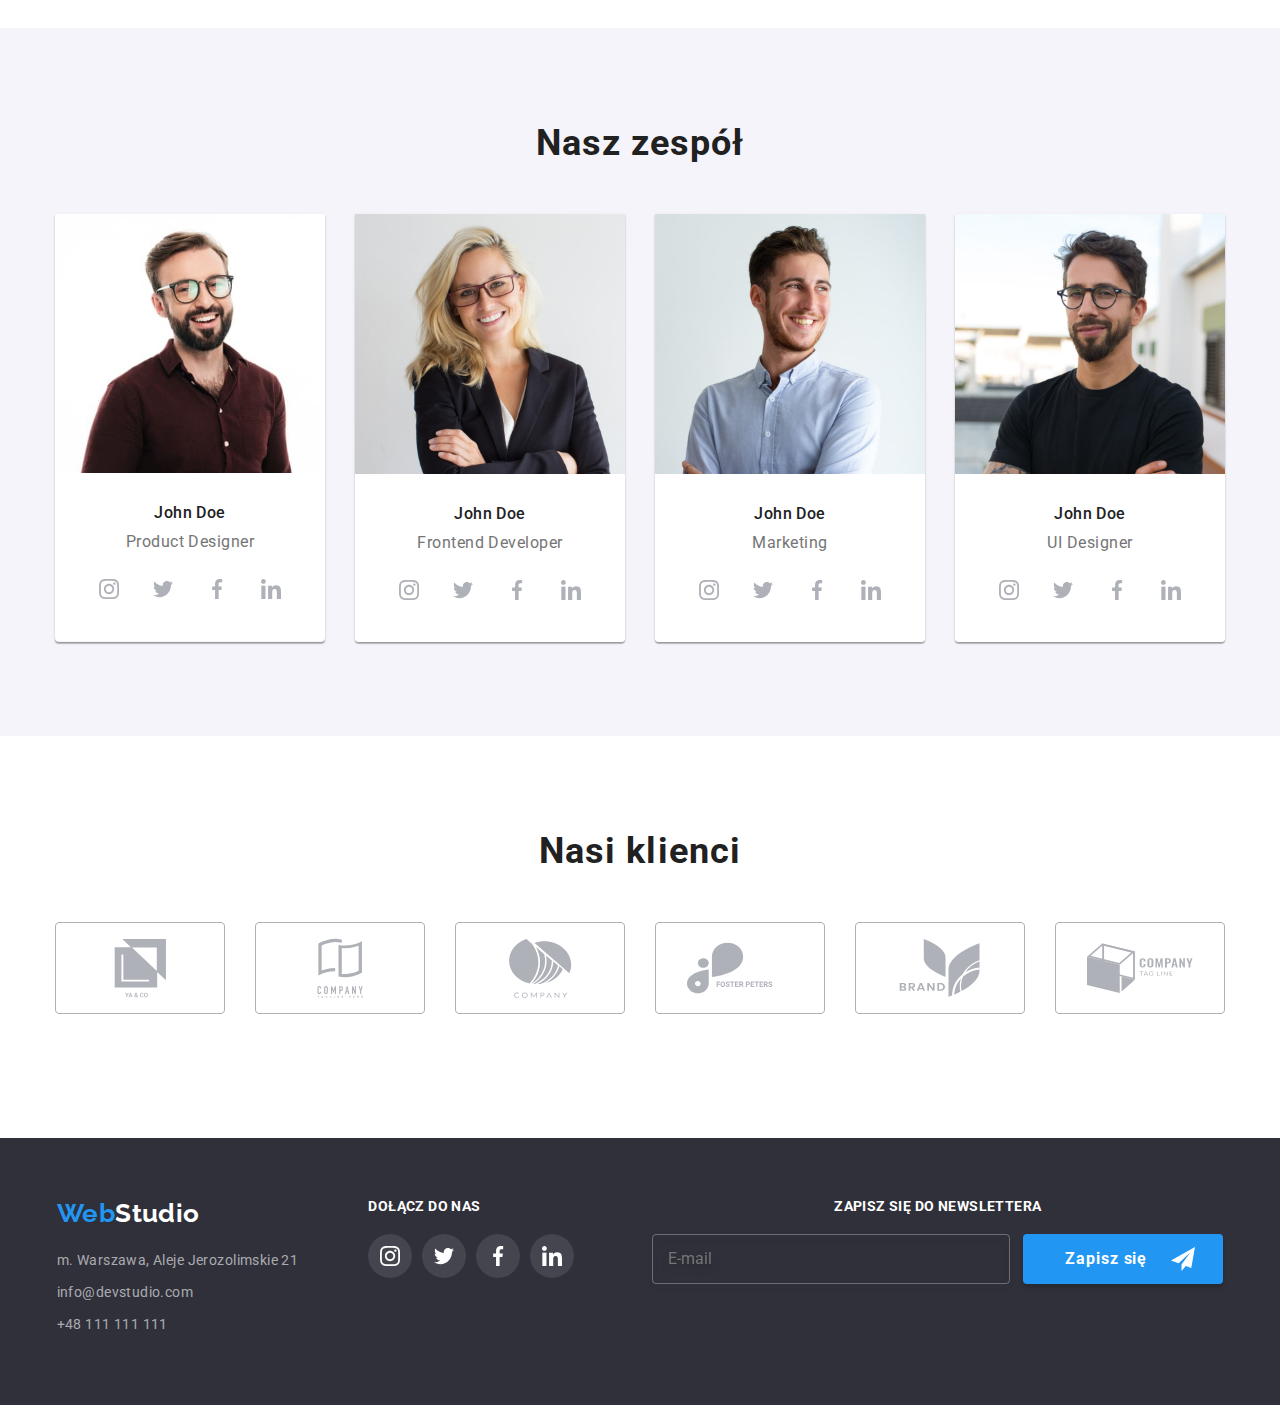
==== commit 023513eb: "3/4" ====
--- a/index.html
+++ b/index.html
@@ -173,6 +173,7 @@
               <div class="thumb">
                 <img
                   src="images/studio/onas/onas1.jpg"
+                  srcset="images/studio/onas/onas1@2x.jpg"
                   alt="osoba pisze na klawiaturze"
                   width="370"
                   height="294"
@@ -184,6 +185,7 @@
               <div class="thumb">
                 <img
                   src="images/studio/onas/onas2.jpg"
+                  srcset="images/studio/onas/onas2@2x.jpg"
                   alt="osoba sprawdza telefon"
                   width="370"
                   height="294"
@@ -195,6 +197,7 @@
               <div class="thumb">
                 <img
                   src="images/studio/onas/onas3.jpg"
+                  srcset="images/studio/onas/onas3@2x.jpg"
                   alt="osoba sprawdza tablet"
                   width="370"
                   height="294"
@@ -215,7 +218,7 @@
               <figure class="team__figure">
                 <img
                   class="figure--image"
-                  src="images/studio/zespół/team1.jpg"
+                  src="images/studio/team/team1.jpg"
                   alt="John Doe picture"
                 />
                 <figcaption class="team__discription">
@@ -258,7 +261,7 @@
               <figure class="team__figure">
                 <img
                   class="figure--image"
-                  src="images/studio/zespół/team2.jpg"
+                  src="images/studio/team/team2.jpg"
                   alt="John Doe picture"
                 />
                 <figcaption class="team__discription">
@@ -301,7 +304,7 @@
               <figure class="team__figure">
                 <img
                   class="figure--image"
-                  src="images/studio/zespół/team3.jpg"
+                  src="images/studio/team/team3.jpg"
                   alt="John Doe picture"
                 />
                 <figcaption class="team__discription">
@@ -344,7 +347,7 @@
               <figure class="team__figure">
                 <img
                   class="figure--image"
-                  src="images/studio/zespół/team4.jpg"
+                  src="images/studio/team/team4.jpg"
                   alt="John Doe picture"
                 />
                 <figcaption class="team__discription">
--- a/css/main.min.css
+++ b/css/main.min.css
@@ -1,3 +1,3 @@
-.visually-hiden{appearance:none}:root{--main-font: 'Roboto', sans-serif;--secondary-font: 'Raleway', sans-serif;--highlight-color: #2196F3;--main-color: #212121;--secondary-color: #757575;--basic-white: #fff;--basic-black: #000;--footer-text-color: rgba(255, 255, 255, 0.6);--background: #2F303A;--background-team: #F5F4FA;--icon-gray: #AFB1B8;--aboutus-background: rgba(47, 48, 58, 0.8)}.burger-btn{background-color:transparent;border:none;position:absolute;top:22px;right:23px;line-height:0;padding:0}.burger-btn:hover,.burger-btn:focus{fill:var(--highlight-color)}.mobile-menu__close-btn{background-color:transparent;border:none;position:absolute;top:10px;right:15px}.mobile-menu__close-btn:hover,.mobile-menu__close-btn:focus{fill:var(--highlight-color)}@media screen and (max-width: 767px){.mobile-menu{display:flex;flex-direction:column;position:fixed;top:0;left:0;width:100%;height:100%;z-index:1;padding:48px 40px;background-color:var(--basic-white);box-shadow:0px 4px 8px rgba(0,0,0,0.04),0px 2px 4px rgba(0,0,0,0.08),0px 1px 3px rgba(0,0,0,0.16);transform:translateX(100%);transition:transform 250ms cubic-bezier(0.4, 0, 0.2, 1)}.mobile-menu.is-open{transform:translateX(0)}.mobile-nav{flex-grow:1}}@media screen and (min-width: 768px){.mobile-menu,.burger-btn{display:none}}.mobile-nav__item:not(:last-child){margin-bottom:32px}.mobile-nav__link{font-weight:500;font-size:40px;line-height:1.175;letter-spacing:0.02em;color:var(--highlight-color)}.mobile-nav__link:hover,.mobile-nav__link:focus{color:var(--highlight-color)}.mobile-contacts{margin-bottom:64px}.mobile-email,.mobile-phone{font-weight:500;font-size:24px;line-height:1.666;letter-spacing:0.02em;color:var(--secondary-color)}.mobile-email:hover,.mobile-email:focus,.mobile-phone:hover,.mobile-phone:focus{font-size:34px;line-height:1.176;color:var(--highlight-color)}.mobile-phone{display:block;margin-bottom:32px}.mobile-social__list{display:flex;flex-wrap:wrap;margin:-5px}.mobile-social__link{font-weight:500;font-size:18px;line-height:1.222;letter-spacing:0.02em;color:var(--highlight-color)}.mobile-social__item{margin:5px;padding:0 10px;border-right:1px solid rgba(33,33,33,0.2)}.mobile-social__item:last-child{border:none;padding-right:0}body{font-family:var(--main-font);color:var(--main-color)}h1,h2,h3,h4,h5,h6{margin:0;padding:0;letter-spacing:0.03em}ul{margin:0;padding:0;letter-spacing:0.03em}p{margin:0;padding:0;letter-spacing:0.03em}img{display:block}.link{text-decoration:none}.ul-list{list-style:none}.figure--image{width:100%}.container{width:100%;padding:0px 15px;align-items:center;justify-items:center;margin:0 auto}.flex{display:flex}@media screen and (min-width: 480px){.container{width:480px}}@media screen and (min-width: 768px){.container{width:768px}}@media screen and (min-width: 1200px){.container{width:1200px}}@media screen and (max-width: 1199px){.section{padding-top:60px}}@media screen and (min-width: 1200px){.section{padding-top:94px}}.h1-txt{width:365px;font-weight:900;font-size:26px;line-height:1.615;text-align:center;letter-spacing:0.06em;color:var(--basic-white);text-transform:uppercase;padding-bottom:30px}.h2-txt{font-weight:700;font-size:28px;line-height:1.179;text-align:center;color:var(--main-color);padding-bottom:30px}.h5-txt{font-size:14px;font-weight:700;line-height:1.143;text-transform:uppercase;text-align:center}.h6-txt{font-weight:700;font-size:14px;line-height:1.143;text-transform:uppercase;color:var(--basic-white);padding-bottom:20px;text-align:center}@media screen and (min-width: 1200px){.h1-txt{width:696px;font-size:44px;line-height:1.364}.h2-txt{font-size:36px;line-height:1.167;padding-bottom:50px}.h5-txt{text-align:start}.h6-txt{text-align:start}}.backdrop{position:fixed;display:flex;align-items:center;justify-content:center;width:100%;height:100%;background-color:rgba(0,0,0,0.2);top:0;transition:opacity 250ms cubic-bezier(0.4, 0, 0.2, 1),visibility 250ms cubic-bezier(0.4, 0, 0.2, 1)}.backdrop.is-hidden{opacity:0;visibility:hidden;pointer-events:none;transform:scale(2)}.logo{display:flex;font-family:var(--secondary-font);font-weight:700;font-size:24px;line-height:1.167;transition:color 250ms cubic-bezier(0.4, 0, 0.2, 1)}.logo:hover,.logo:focus{color:var(--highlight-color)}.footer__logo{display:flex;flex-direction:column;align-items:center}.logo--color{color:var(--highlight-color)}.logo--dark{color:var(--basic-black);margin-right:93px;padding-top:24px;padding-bottom:25px}.logo--light{color:var(--basic-white)}@media screen and (max-width: 767px){.logo--dark{padding-top:16px;padding-bottom:16px}}@media screen and (min-width: 768px) and (max-width: 1199px){.footer__logo{padding-right:144px;margin-bottom:60px}}@media screen and (min-width: 1200px){.logo{font-size:26px;line-height:1.192}.footer__logo{align-items:start}.logo--dark{margin-right:93px}}.social-media{display:flex;align-items:center;justify-content:center;padding-bottom:24px}.social-media--item:not(:last-child){margin-right:10px}.social-media__link{display:flex;width:44px;height:44px;border-radius:50%;align-items:center;justify-content:center;fill:var(--icon-gray);transition-property:fill, background-color, border-color;transition-duration:250ms;transition-timing-function:cubic-bezier(0.4, 0, 0.2, 1)}.social-media__link:hover,.social-media__link:focus{fill:var(--basic-white);background-color:var(--highlight-color)}.social-media__link:not(:last-child){margin-right:10px}.social-media__icon{width:20px;height:20px}.social-media--footer{display:flex;align-items:center}.social-media__link--dark{background-color:rgba(255,255,255,0.1);fill:var(--basic-white)}@media screen and (max-width: 767px){.social-media--footer{margin-bottom:60px}}@media screen and (min-width: 1200px){.social-media{display:flex;align-items:center;justify-content:space-between;padding:0px 32px 30px 32px}}.navmenu{display:flex;align-items:center}.navmenu--link{font-weight:500;font-size:14px;line-height:1.43;letter-spacing:0.02em;color:var(--main-color);transition:color 250ms cubic-bezier(0.4, 0, 0.2, 1)}.navmenu--link:hover,.navmenu--link:focus{color:var(--highlight-color)}.navmenu__list{position:relative}.navmenu__list:not(:last-child){margin-right:46px}.navmenu--activ{color:var(--highlight-color)}.navmenu--activ::after{content:"";position:absolute;width:100%;height:4px;border-radius:2px;bottom:-31px;left:0px;background-color:var(--highlight-color)}@media screen and (max-width: 767px){.navmenu__list{display:none}}.button{font-size:16px;font-weight:700;line-height:1.875;letter-spacing:0.06em;text-align:center;align-items:center;background-color:var(--highlight-color);color:var(--basic-white);fill:var(--basic-white);border:none;cursor:pointer;border-radius:4px;box-shadow:0px 4px 4px rgba(0,0,0,0.15);transition-property:color,- box-shadow;transition-duration:250ms;transition-timing-function:cubic-bezier(0.4, 0, 0.2, 1)}.button--modal{padding:10px 76px}.button--close{position:absolute;display:flex;justify-content:center;right:8px;top:8px;background-color:transparent;border-radius:50%;width:30px;height:30px;border:1px solid var(--basic-black);color:var(--basic-black)}.button--filtr{font-weight:500;line-height:1.625;letter-spacing:0.02em;padding:6px 22px;background-color:var(--background-team);color:var(--basic-black);box-shadow:none}.button--filtr:hover,.button--filtr:focus{background-color:var(--highlight-color);color:var(--basic-white);box-shadow:0px 3px 1px rgba(0,0,0,0.1),0px 1px 2px rgba(0,0,0,0.08),0px 2px 2px rgba(0,0,0,0.12)}.button--order{padding:10px 41px;transition:box-shadow 250ms cubic-bezier(0.4, 0, 0.2, 1)}.button--order:hover,.button--order:focus{background-color:var(--highlight-color);color:var(--basic-white);box-shadow:0px 3px 1px rgba(0,0,0,0.1),0px 1px 2px rgba(0,0,0,0.08),0px 2px 2px rgba(0,0,0,0.12)}.button--submit{display:inline-flex;padding:10px 28px 10px 42px;margin-left:8px}.button--send-ico{margin-left:24px}.subemail{width:450px;color:var(--basic-white);background-color:transparent;border:1px solid rgba(255,255,255,0.3);filter:drop-shadow(0px 4px 4px rgba(0,0,0,0.15));border-radius:4px;padding:15px;outline:none;transition:border-color 250ms cubic-bezier(0.4, 0, 0.2, 1);margin-bottom:20px}.subemail:hover,.subemail:focus{border-color:var(--highlight-color)}@media screen and (min-width: 1200px){.subemail{width:358px}}.aboutus{padding-bottom:94px}.aboutus__list{display:flex}.aboutus__list:not(:last-child){margin-right:30px}.thumb{position:relative}.thumb--discription{position:absolute;width:100%;bottom:0px;padding-top:27px;padding-bottom:27px;font-weight:700;font-size:14px;line-height:1.143;text-align:center;text-transform:uppercase;background-color:var(--aboutus-background);color:var(--basic-white)}@media screen and (max-width: 1199px){.aboutus{display:none}}.advantages{display:flex;flex-wrap:wrap;justify-content:space-between}.advantages__list{align-items:center;max-width:450px;margin-bottom:30px}.advantages--background{background-color:var(--background-team);display:flex;justify-content:center;align-items:center;width:450px;height:120px;border-radius:4px;margin-bottom:30px}.adventages__discription{font-size:14px;line-height:1.714;color:var(--secondary-color);padding-top:10px}.advantages__icons{width:70px;height:70px}@media screen and (max-width: 767px){.advantages__list{align-items:center;max-width:450px}.advantages__list:last-child{margin-bottom:60px}}@media screen and (min-width: 768px) and (max-width: 1199px){.advantages__list{max-width:354px}.advantages__list:last-child{margin-bottom:45px}.advantages--background{width:354px}}@media screen and (min-width: 1200px){.advantages__list{max-width:270px}.advantages--background{width:270px}}.client-list{display:flex;flex-wrap:wrap;align-items:center;justify-content:space-between;margin-bottom:30px}.client-list__item{display:flex;justify-content:center;margin-bottom:30px}.client__link{display:flex;justify-content:center;align-items:center;height:92px;width:170px;fill:var(--icon-gray);border:1px solid var(--icon-gray);border-radius:4px;transition-property:fill, background-color, border-color;transition-duration:250ms;transition-timing-function:cubic-bezier(0.4, 0, 0.2, 1)}.client__link:hover,.client__link:focus{fill:var(--highlight-color);border-color:var(--highlight-color)}@media screen and (max-width: 767px){.client__link{height:92px;width:210px}}@media screen and (min-width: 768px) and (max-width: 1199px){.client__link{height:92px;width:226px}}@media screen and (min-width: 1200px){.client{padding-bottom:94px}.client-list{display:flex;justify-content:center;margin:auto}.client-list__item{justify-content:center}.client-list__item:not(:last-child){margin-right:30px}}.footer{display:flex;background:var(--background);padding:60px 0}.footer--sections{display:flex;flex-wrap:wrap;justify-content:center}.footer__adres--text{font-style:normal;font-size:14px;line-height:1.714;padding-top:20px;text-align:center}.adres--item{padding-bottom:8px}.adres--street{color:var(--basic-white)}.adres--email,.adres--phone,.adres--street{color:var(--footer-text-color);transition:color 250ms cubic-bezier(0.4, 0, 0.2, 1)}.adres--email:hover,.adres--email:focus,.adres--phone:hover,.adres--phone:focus,.adres--street:hover,.adres--street:focus{color:var(--highlight-color)}.footer__subscribe{display:flex;flex-direction:column;align-items:center}.signup{display:flex;flex-direction:column;align-items:center}@media screen and (max-width: 767px){.footer--sections{flex-direction:column;align-items:center}.footer__joinus{margin-top:60px}}@media screen and (min-width: 1200px){.footer__adres--text{text-align:start}.footer__joinus{margin-left:70px}.footer__subscribe{padding-left:78px}.signup{display:inline-block}}.header{border:1px solid #ECECEC}.header__email,.header__phone{font-weight:500;font-size:12px;line-height:1.167;letter-spacing:0.02em;color:var(--secondary-color);transition:color 250ms cubic-bezier(0.4, 0, 0.2, 1)}.header__email:hover,.header__email:focus,.header__phone:hover,.header__phone:focus{color:var(--highlight-color)}.header__adres{display:flex;margin-left:auto}.header--iconview{margin-right:10px;fill:currentColor}@media screen and (max-width: 767px){.header__email,.header__phone{display:none}}@media screen and (min-width: 768px) and (max-width: 1199px){.header__adres{flex-direction:column}.header__adres--item:last-child{margin-top:10px}}@media screen and (min-width: 1200px){.header{margin-bottom:0px}.header__email{margin-right:50px}.header__email,.header__phone{font-size:14px;line-height:1.43}}.front{padding-top:118px;padding-bottom:118px;background:var(--background);background-repeat:no-repeat;background-size:cover}.front--section{display:flex;flex-direction:column}@media screen and (max-width: 767px){.front{background-image:linear-gradient(rgba(47,48,58,0.4), rgba(47,48,58,0.4)),url("../images/bgimg/front-bg-mobile.jpg")}}@media screen and (min-width: 768px) and (max-width: 1199px){.front{background-image:linear-gradient(rgba(47,48,58,0.4), rgba(47,48,58,0.4)),url("../images/bgimg/front-bg-tablet.jpg")}}@media screen and (min-width: 1200px){.front{padding-top:200px;padding-bottom:200px;background-image:linear-gradient(rgba(47,48,58,0.4), rgba(47,48,58,0.4)),url("../images/bgimg/front-bg-desktop.jpg")}}.backdrop.is-hidden .modal{transform:scale(2)}.modal{width:450px;min-height:581px;background-color:#ffffff;position:relative;box-shadow:0px 1px 3px rgba(0,0,0,0.12),0px 1px 1px rgba(0,0,0,0.14),0px 2px 1px rgba(0,0,0,0.2);border-radius:4px;transform:scale(1);transition:transform 250ms cubic-bezier(0.4, 0, 0.2, 1);justify-items:center}.order-txt{font-weight:700;font-size:20px;line-height:1.15;text-align:center;color:var(--main-color);margin-top:40px;letter-spacing:0.03em;padding-bottom:12px}.order{display:flex;flex-direction:column;margin-top:40px;border:none;padding:0px 40px}.order-item{position:relative;display:flex;flex-direction:column;padding-bottom:10px;font-weight:400;font-size:12px;line-height:1.667;letter-spacing:0.01em;color:var(--secondary-color)}.order-field{display:flex;border-radius:4px;padding:12px 42px;border:1px solid rgba(33,33,33,0.2);outline:none;transition:border-color 250ms cubic-bezier(0.4, 0, 0.2, 1)}.order-field:hover,.order-field:focus{border-color:var(--highlight-color)}.order-field:hover ~ .order-ico,.order-field:focus ~ .order-ico{fill:var(--highlight-color)}.order-coment{border-radius:4px;padding:10px 16px;border:1px solid rgba(33,33,33,0.2);font-weight:400;font-size:12px;line-height:1.667;letter-spacing:0.01em;resize:none;outline:none;transition:border-color 250ms cubic-bezier(0.4, 0, 0.2, 1)}.order-coment:hover,.order-coment:focus{border-color:var(--highlight-color)}.order-ico{position:absolute;top:45%;margin-left:12px;transition:border-color 250ms cubic-bezier(0.4, 0, 0.2, 1)}.policy{display:flex;justify-content:center;padding-top:10px;padding-bottom:30px}.policy-text{display:flex;font-weight:400;font-size:14px;line-height:1.714;letter-spacing:0.03em;color:var(--secondary-color)}.policy-text::before{content:"";display:block;width:16px;height:16px;border:2px solid var(--basic-black);border-radius:2px;margin-right:8px;align-self:center}.policy-box:checked+.policy-text::before{background-color:var(--highlight-color);border:none;background-image:url(../images/icon-check.svg)}.accept{display:flex;justify-content:center;padding-bottom:40px}@media screen and (min-width: 1200px){.modal{width:528px}}.team{background-color:var(--background-team)}.team__list{display:flex;flex-wrap:wrap}.team__list--item{width:450px;margin-bottom:30px;box-shadow:0px 1px 3px rgba(0,0,0,0.12),0px 1px 1px rgba(0,0,0,0.14),0px 2px 1px rgba(0,0,0,0.2);border-radius:0px 0px 4px 4px}.team__figure{background:var(--basic-white);width:100%;justify-content:center;margin:0%;border-radius:0px 0px 4px 4px;display:inline-block}.team__discription{text-align:center;padding-top:30px}.team__discription--name{font-weight:500;font-size:16px;line-height:1.187;padding-bottom:10px}.team__discription--role{font-size:16px;line-height:1.187;color:var(--secondary-color);padding-bottom:16px}@media screen and (max-width: 767px){.team__list{flex-direction:column}.team__list--item:last-child{margin-bottom:60px}}@media screen and (min-width: 768px) and (max-width: 1199px){.team__list{justify-content:space-between}.team__list--item{width:345px}}@media screen and (min-width: 1200px){.team__list--item{width:270px;margin-bottom:94px}.team__list--item:not(:last-child){margin-right:30px}}.filtr{display:flex;justify-content:center}.filtr__list{display:flex;flex-wrap:wrap}.filtr--item{margin-bottom:15px}.filtr--item:not(:last-child){margin-right:9px}.project__list{display:flex;flex-wrap:wrap;justify-content:space-between;padding-bottom:94px}.project--title{font-weight:700;font-size:18px;line-height:2.000;letter-spacing:0.06em;padding-bottom:4px}.project--type{font-size:16px;line-height:1.875;color:var(--secondary-color)}.projects__figure{margin:0;position:relative;overflow:hidden}.project__text{position:absolute;top:0;left:0;width:100%;height:100%;transform:translateY(100%);justify-content:center;padding:49px 45px 49px 24px;font-weight:400;font-size:18px;line-height:1.556;color:var(--basic-white);background:rgba(33,150,243,0.9);transition:transform 250ms cubic-bezier(0.4, 0, 0.2, 1)}.project__item{width:450px;margin-bottom:30px;border:1px solid #EEEEEE;transition:box-shadow 250ms cubic-bezier(0.4, 0, 0.2, 1)}.project__item:hover,.project__item:focus{box-shadow:0px 1px 1px rgba(0,0,0,0.12),0px 4px 4px rgba(0,0,0,0.06),1px 4px 6px rgba(0,0,0,0.16)}.project--discription{padding:20px 24px}.project__link{color:var(--basic-black)}.project__link:hover .project__text,.project__link:focus .project__text{transform:translateY(0)}@media screen and (max-width: 767px){.project__list{margin-top:40px}}@media screen and (min-width: 768px) and (max-width: 1199px){.project__item{width:354px}.filtr--item{margin-bottom:30px}}@media screen and (min-width: 1200px){.project__item{width:370px}}
+.visually-hiden{appearance:none}:root{--main-font: 'Roboto', sans-serif;--secondary-font: 'Raleway', sans-serif;--highlight-color: #2196F3;--main-color: #212121;--secondary-color: #757575;--basic-white: #fff;--basic-black: #000;--footer-text-color: rgba(255, 255, 255, 0.6);--background: #2F303A;--background-team: #F5F4FA;--icon-gray: #AFB1B8;--aboutus-background: rgba(47, 48, 58, 0.8)}.burger-btn{background-color:transparent;border:none;position:absolute;top:22px;right:23px;line-height:0;padding:0}.burger-btn:hover,.burger-btn:focus{fill:var(--highlight-color)}.mobile-menu__close-btn{background-color:transparent;border:none;position:absolute;top:10px;right:15px}.mobile-menu__close-btn:hover,.mobile-menu__close-btn:focus{fill:var(--highlight-color)}@media screen and (max-width: 767px){.mobile-menu{display:flex;flex-direction:column;position:fixed;top:0;left:0;width:100%;height:100%;z-index:1;padding:48px 40px;background-color:var(--basic-white);box-shadow:0px 4px 8px rgba(0,0,0,0.04),0px 2px 4px rgba(0,0,0,0.08),0px 1px 3px rgba(0,0,0,0.16);transform:translateX(100%);transition:transform 250ms cubic-bezier(0.4, 0, 0.2, 1)}.mobile-menu.is-open{transform:translateX(0)}.mobile-nav{flex-grow:1}}@media screen and (min-width: 768px){.mobile-menu,.burger-btn{display:none}}.mobile-nav__item:not(:last-child){margin-bottom:32px}.mobile-nav__link{font-weight:500;font-size:40px;line-height:1.175;letter-spacing:0.02em;color:var(--highlight-color)}.mobile-nav__link:hover,.mobile-nav__link:focus{color:var(--highlight-color)}.mobile-contacts{margin-bottom:64px}.mobile-email,.mobile-phone{font-weight:500;font-size:24px;line-height:1.666;letter-spacing:0.02em;color:var(--secondary-color)}.mobile-email:hover,.mobile-email:focus,.mobile-phone:hover,.mobile-phone:focus{font-size:34px;line-height:1.176;color:var(--highlight-color)}.mobile-phone{display:block;margin-bottom:32px}.mobile-social__list{display:flex;flex-wrap:wrap;margin:-5px}.mobile-social__link{font-weight:500;font-size:18px;line-height:1.222;letter-spacing:0.02em;color:var(--highlight-color)}.mobile-social__item{margin:5px;padding:0 10px;border-right:1px solid rgba(33,33,33,0.2)}.mobile-social__item:last-child{border:none;padding-right:0}body{font-family:var(--main-font);color:var(--main-color)}h1,h2,h3,h4,h5,h6{margin:0;padding:0;letter-spacing:0.03em}ul{margin:0;padding:0;letter-spacing:0.03em}p{margin:0;padding:0;letter-spacing:0.03em}img{display:block}.link{text-decoration:none}.ul-list{list-style:none}.figure--image{width:100%}.container{width:100%;padding:0px 15px;align-items:center;justify-items:center;margin:0 auto}.flex{display:flex}@media screen and (min-width: 480px){.container{width:480px}}@media screen and (min-width: 768px){.container{width:768px}}@media screen and (min-width: 1200px){.container{width:1200px}}@media screen and (max-width: 1199px){.section{padding-top:60px}}@media screen and (min-width: 1200px){.section{padding-top:94px}}.h1-txt{width:365px;font-weight:900;font-size:26px;line-height:1.615;text-align:center;letter-spacing:0.06em;color:var(--basic-white);text-transform:uppercase;padding-bottom:30px}.h2-txt{font-weight:700;font-size:28px;line-height:1.179;text-align:center;color:var(--main-color);padding-bottom:30px}.h5-txt{font-size:14px;font-weight:700;line-height:1.143;text-transform:uppercase;text-align:center}.h6-txt{font-weight:700;font-size:14px;line-height:1.143;text-transform:uppercase;color:var(--basic-white);padding-bottom:20px;text-align:center}@media screen and (min-width: 1200px){.h1-txt{width:696px;font-size:44px;line-height:1.364}.h2-txt{font-size:36px;line-height:1.167;padding-bottom:50px}.h5-txt{text-align:start}.h6-txt{text-align:start}}.backdrop{position:fixed;display:flex;align-items:center;justify-content:center;width:100%;height:100%;background-color:rgba(0,0,0,0.2);top:0;transition:opacity 250ms cubic-bezier(0.4, 0, 0.2, 1),visibility 250ms cubic-bezier(0.4, 0, 0.2, 1)}.backdrop.is-hidden{opacity:0;visibility:hidden;pointer-events:none;transform:scale(2)}.logo{display:flex;font-family:var(--secondary-font);font-weight:700;font-size:24px;line-height:1.167;transition:color 250ms cubic-bezier(0.4, 0, 0.2, 1)}.logo:hover,.logo:focus{color:var(--highlight-color)}.footer__logo{display:flex;flex-direction:column;align-items:center}.logo--color{color:var(--highlight-color)}.logo--dark{color:var(--basic-black);margin-right:93px;padding-top:24px;padding-bottom:25px}.logo--light{color:var(--basic-white)}@media screen and (max-width: 767px){.logo--dark{padding-top:16px;padding-bottom:16px}}@media screen and (min-width: 768px) and (max-width: 1199px){.footer__logo{padding-right:144px;margin-bottom:60px}}@media screen and (min-width: 1200px){.logo{font-size:26px;line-height:1.192}.footer__logo{align-items:start}.logo--dark{margin-right:93px}}.social-media{display:flex;align-items:center;justify-content:center;padding-bottom:24px}.social-media--item:not(:last-child){margin-right:10px}.social-media__link{display:flex;width:44px;height:44px;border-radius:50%;align-items:center;justify-content:center;fill:var(--icon-gray);transition-property:fill, background-color, border-color;transition-duration:250ms;transition-timing-function:cubic-bezier(0.4, 0, 0.2, 1)}.social-media__link:hover,.social-media__link:focus{fill:var(--basic-white);background-color:var(--highlight-color)}.social-media__link:not(:last-child){margin-right:10px}.social-media__icon{width:20px;height:20px}.social-media--footer{display:flex;align-items:center}.social-media__link--dark{background-color:rgba(255,255,255,0.1);fill:var(--basic-white)}@media screen and (max-width: 767px){.social-media--footer{margin-bottom:60px}}@media screen and (min-width: 1200px){.social-media{justify-content:space-between;padding:0px 32px 30px 32px}}.navmenu{display:flex;align-items:center}.navmenu--link{font-weight:500;font-size:14px;line-height:1.43;letter-spacing:0.02em;color:var(--main-color);transition:color 250ms cubic-bezier(0.4, 0, 0.2, 1)}.navmenu--link:hover,.navmenu--link:focus{color:var(--highlight-color)}.navmenu__list{position:relative}.navmenu__list:not(:last-child){margin-right:46px}.navmenu--activ{color:var(--highlight-color)}.navmenu--activ::after{content:"";position:absolute;width:100%;height:4px;border-radius:2px;bottom:-31px;left:0px;background-color:var(--highlight-color)}@media screen and (max-width: 767px){.navmenu__list{display:none}}.button{font-size:16px;font-weight:700;line-height:1.875;letter-spacing:0.06em;text-align:center;align-items:center;background-color:var(--highlight-color);color:var(--basic-white);fill:var(--basic-white);border:none;cursor:pointer;border-radius:4px;box-shadow:0px 4px 4px rgba(0,0,0,0.15);transition-property:color,+ box-shadow;transition-duration:250ms;transition-timing-function:cubic-bezier(0.4, 0, 0.2, 1)}.button--modal{padding:10px 76px}.button--close{position:absolute;display:flex;justify-content:center;right:8px;top:8px;background-color:transparent;border-radius:50%;width:30px;height:30px;border:1px solid var(--basic-black);color:var(--basic-black)}.button--filtr{font-weight:500;line-height:1.625;letter-spacing:0.02em;padding:6px 22px;background-color:var(--background-team);color:var(--basic-black);box-shadow:none}.button--filtr:hover,.button--filtr:focus{background-color:var(--highlight-color);color:var(--basic-white);box-shadow:0px 3px 1px rgba(0,0,0,0.1),0px 1px 2px rgba(0,0,0,0.08),0px 2px 2px rgba(0,0,0,0.12)}.button--order{padding:10px 41px;transition:box-shadow 250ms cubic-bezier(0.4, 0, 0.2, 1)}.button--order:hover,.button--order:focus{background-color:var(--highlight-color);color:var(--basic-white);box-shadow:0px 3px 1px rgba(0,0,0,0.1),0px 1px 2px rgba(0,0,0,0.08),0px 2px 2px rgba(0,0,0,0.12)}.button--submit{display:inline-flex;padding:10px 28px 10px 42px;margin-left:8px}.button--send-ico{margin-left:24px}.subemail{width:450px;color:var(--basic-white);background-color:transparent;border:1px solid rgba(255,255,255,0.3);filter:drop-shadow(0px 4px 4px rgba(0,0,0,0.15));border-radius:4px;padding:15px;outline:none;transition:border-color 250ms cubic-bezier(0.4, 0, 0.2, 1);margin-bottom:20px}.subemail:hover,.subemail:focus{border-color:var(--highlight-color)}@media screen and (min-width: 1200px){.subemail{width:358px}}.aboutus{padding-bottom:94px}.aboutus__list{display:flex}.aboutus__list:not(:last-child){margin-right:30px}.thumb{position:relative}.thumb--discription{position:absolute;width:100%;bottom:0px;padding-top:27px;padding-bottom:27px;font-weight:700;font-size:14px;line-height:1.143;text-align:center;text-transform:uppercase;background-color:var(--aboutus-background);color:var(--basic-white)}@media screen and (max-width: 1199px){.aboutus{display:none}}.advantages{display:flex;flex-wrap:wrap;justify-content:space-between}.advantages__list{align-items:center;max-width:450px;margin-bottom:30px}.advantages--background{background-color:var(--background-team);display:flex;justify-content:center;align-items:center;max-width:450px;height:120px;border-radius:4px;margin-bottom:30px}.adventages__discription{font-size:14px;line-height:1.714;color:var(--secondary-color);padding-top:10px}.advantages__icons{width:70px;height:70px}@media screen and (max-width: 767px){.advantages{justify-content:center}.advantages__list{align-items:center;max-width:450px}.advantages__list:last-child{margin-bottom:60px}}@media screen and (min-width: 768px) and (max-width: 1199px){.advantages__list{max-width:354px}.advantages__list:last-child{margin-bottom:45px}.advantages--background{width:354px}}@media screen and (min-width: 1200px){.advantages__list{max-width:270px}.advantages--background{width:270px}}.client-list{display:flex;flex-wrap:wrap;align-items:center;justify-content:space-between;margin-bottom:30px}.client-list__item{display:flex;justify-content:center;margin-bottom:30px}.client__link{display:flex;justify-content:center;align-items:center;height:92px;width:170px;fill:var(--icon-gray);border:1px solid var(--icon-gray);border-radius:4px;transition-property:fill, background-color, border-color;transition-duration:250ms;transition-timing-function:cubic-bezier(0.4, 0, 0.2, 1)}.client__link:hover,.client__link:focus{fill:var(--highlight-color);border-color:var(--highlight-color)}@media screen and (max-width: 767px){.client__link{height:92px;width:210px}}@media screen and (min-width: 768px) and (max-width: 1199px){.client__link{height:92px;width:226px}}@media screen and (min-width: 1200px){.client{padding-bottom:94px}.client-list{display:flex;justify-content:center;margin:auto}.client-list__item{justify-content:center}.client-list__item:not(:last-child){margin-right:30px}}.footer{display:flex;background:var(--background);padding:60px 0}.footer--sections{display:flex;justify-content:center}.footer__adres--text{font-style:normal;font-size:14px;line-height:1.714;padding-top:20px;text-align:center}.adres--item{padding-bottom:8px}.adres--street{color:var(--basic-white)}.adres--email,.adres--phone,.adres--street{color:var(--footer-text-color);transition:color 250ms cubic-bezier(0.4, 0, 0.2, 1)}.adres--email:hover,.adres--email:focus,.adres--phone:hover,.adres--phone:focus,.adres--street:hover,.adres--street:focus{color:var(--highlight-color)}.footer__subscribe{display:flex;flex-direction:column;align-items:center}.signup{display:flex;flex-direction:column;align-items:center}@media screen and (max-width: 767px){.footer--sections{flex-direction:column;align-items:center}.footer__joinus{margin-top:60px}}@media screen and (min-width: 768px) and (max-width: 1199px){.footer--sections{flex-wrap:wrap}}@media screen and (min-width: 1200px){.footer__adres--text{text-align:start}.footer__joinus{margin-left:70px}.footer__subscribe{padding-left:78px}.signup{display:inline-block}}.header{border:1px solid #ECECEC}.header__email,.header__phone{font-weight:500;font-size:12px;line-height:1.167;letter-spacing:0.02em;color:var(--secondary-color);transition:color 250ms cubic-bezier(0.4, 0, 0.2, 1)}.header__email:hover,.header__email:focus,.header__phone:hover,.header__phone:focus{color:var(--highlight-color)}.header__adres{display:flex;margin-left:auto}.header--iconview{margin-right:10px;fill:currentColor}@media screen and (max-width: 767px){.header__email,.header__phone{display:none}}@media screen and (min-width: 768px) and (max-width: 1199px){.header__adres{flex-direction:column}.header__adres--item:last-child{margin-top:10px}}@media screen and (min-width: 1200px){.header{margin-bottom:0px}.header__email{margin-right:50px}.header__email,.header__phone{font-size:14px;line-height:1.43}}.front{padding-top:118px;padding-bottom:118px;background:var(--background);background-repeat:no-repeat;background-size:cover}.front--section{display:flex;flex-direction:column}@media screen and (max-width: 767px){.front{background-image:linear-gradient(rgba(47,48,58,0.4), rgba(47,48,58,0.4)),url("../images/bgimg/front-bg-mobile.jpg")}}@media screen and (min-width: 768px) and (max-width: 1199px){.front{background-image:linear-gradient(rgba(47,48,58,0.4), rgba(47,48,58,0.4)),url("../images/bgimg/front-bg-tablet.jpg")}}@media screen and (min-width: 1200px){.front{padding-top:200px;padding-bottom:200px;background-image:linear-gradient(rgba(47,48,58,0.4), rgba(47,48,58,0.4)),url("../images/bgimg/front-bg-desktop.jpg")}}.backdrop.is-hidden .modal{transform:scale(2)}.modal{width:450px;min-height:581px;background-color:#ffffff;position:relative;box-shadow:0px 1px 3px rgba(0,0,0,0.12),0px 1px 1px rgba(0,0,0,0.14),0px 2px 1px rgba(0,0,0,0.2);border-radius:4px;transform:scale(1);transition:transform 250ms cubic-bezier(0.4, 0, 0.2, 1);justify-items:center}.order-txt{font-weight:700;font-size:20px;line-height:1.15;text-align:center;color:var(--main-color);margin-top:40px;letter-spacing:0.03em;padding-bottom:12px}.order{display:flex;flex-direction:column;margin-top:40px;border:none;padding:0px 40px}.order-item{position:relative;display:flex;flex-direction:column;padding-bottom:10px;font-weight:400;font-size:12px;line-height:1.667;letter-spacing:0.01em;color:var(--secondary-color)}.order-field{display:flex;border-radius:4px;padding:12px 42px;border:1px solid rgba(33,33,33,0.2);outline:none;transition:border-color 250ms cubic-bezier(0.4, 0, 0.2, 1)}.order-field:hover,.order-field:focus{border-color:var(--highlight-color)}.order-field:hover ~ .order-ico,.order-field:focus ~ .order-ico{fill:var(--highlight-color)}.order-coment{border-radius:4px;padding:10px 16px;border:1px solid rgba(33,33,33,0.2);font-weight:400;font-size:12px;line-height:1.667;letter-spacing:0.01em;resize:none;outline:none;transition:border-color 250ms cubic-bezier(0.4, 0, 0.2, 1)}.order-coment:hover,.order-coment:focus{border-color:var(--highlight-color)}.order-ico{position:absolute;top:45%;margin-left:12px;transition:border-color 250ms cubic-bezier(0.4, 0, 0.2, 1)}.policy{display:flex;justify-content:center;padding-top:10px;padding-bottom:30px}.policy-text{display:flex;font-weight:400;font-size:14px;line-height:1.714;letter-spacing:0.03em;color:var(--secondary-color)}.policy-text::before{content:"";display:block;width:16px;height:16px;border:2px solid var(--basic-black);border-radius:2px;margin-right:8px;align-self:center}.policy-box:checked+.policy-text::before{background-color:var(--highlight-color);border:none;background-image:url(../images/icon-check.svg)}.accept{display:flex;justify-content:center;padding-bottom:40px}@media screen and (min-width: 1200px){.modal{width:528px}}.team{background-color:var(--background-team)}.team__list{display:flex}.team__list--item{max-width:450px;margin-bottom:30px;box-shadow:0px 1px 3px rgba(0,0,0,0.12),0px 1px 1px rgba(0,0,0,0.14),0px 2px 1px rgba(0,0,0,0.2);border-radius:0px 0px 4px 4px}.team__figure{background:var(--basic-white);width:100%;justify-content:center;margin:0%;border-radius:0px 0px 4px 4px;display:inline-block}.team__discription{text-align:center;padding-top:30px}.team__discription--name{font-weight:500;font-size:16px;line-height:1.187;padding-bottom:10px}.team__discription--role{font-size:16px;line-height:1.187;color:var(--secondary-color);padding-bottom:16px}@media screen and (max-width: 767px){.team__list{flex-direction:column}.team__list--item:last-child{margin-bottom:60px}}@media screen and (min-width: 768px) and (max-width: 1199px){.team__list{flex-wrap:wrap;justify-content:space-between}.team__list--item{width:345px}}@media screen and (min-width: 1200px){.team__list{flex-direction:row}.team__list--item{width:270px;margin-bottom:94px}.team__list--item:not(:last-child){margin-right:30px}}.filtr{display:flex;justify-content:center}.filtr__list{display:flex;flex-wrap:wrap}.filtr--item{margin-bottom:15px}.filtr--item:not(:last-child){margin-right:9px}.project__list{display:flex;flex-wrap:wrap;justify-content:space-between;padding-bottom:94px}.project--title{font-weight:700;font-size:18px;line-height:2.000;letter-spacing:0.06em;padding-bottom:4px}.project--type{font-size:16px;line-height:1.875;color:var(--secondary-color)}.projects__figure{margin:0;position:relative;overflow:hidden}.project__text{position:absolute;top:0;left:0;width:100%;height:100%;transform:translateY(100%);justify-content:center;padding:49px 45px 49px 24px;font-weight:400;font-size:18px;line-height:1.556;color:var(--basic-white);background:rgba(33,150,243,0.9);transition:transform 250ms cubic-bezier(0.4, 0, 0.2, 1)}.project__item{width:450px;margin-bottom:30px;border:1px solid #EEEEEE;transition:box-shadow 250ms cubic-bezier(0.4, 0, 0.2, 1)}.project__item:hover,.project__item:focus{box-shadow:0px 1px 1px rgba(0,0,0,0.12),0px 4px 4px rgba(0,0,0,0.06),1px 4px 6px rgba(0,0,0,0.16)}.project--discription{padding:20px 24px}.project__link{color:var(--basic-black)}.project__link:hover .project__text,.project__link:focus .project__text{transform:translateY(0)}@media screen and (max-width: 767px){.project__list{margin-top:40px}}@media screen and (min-width: 768px) and (max-width: 1199px){.project__item{width:354px}.filtr--item{margin-bottom:30px}}@media screen and (min-width: 1200px){.project__item{width:370px}}
 /*# sourceMappingURL=main.min.css.map */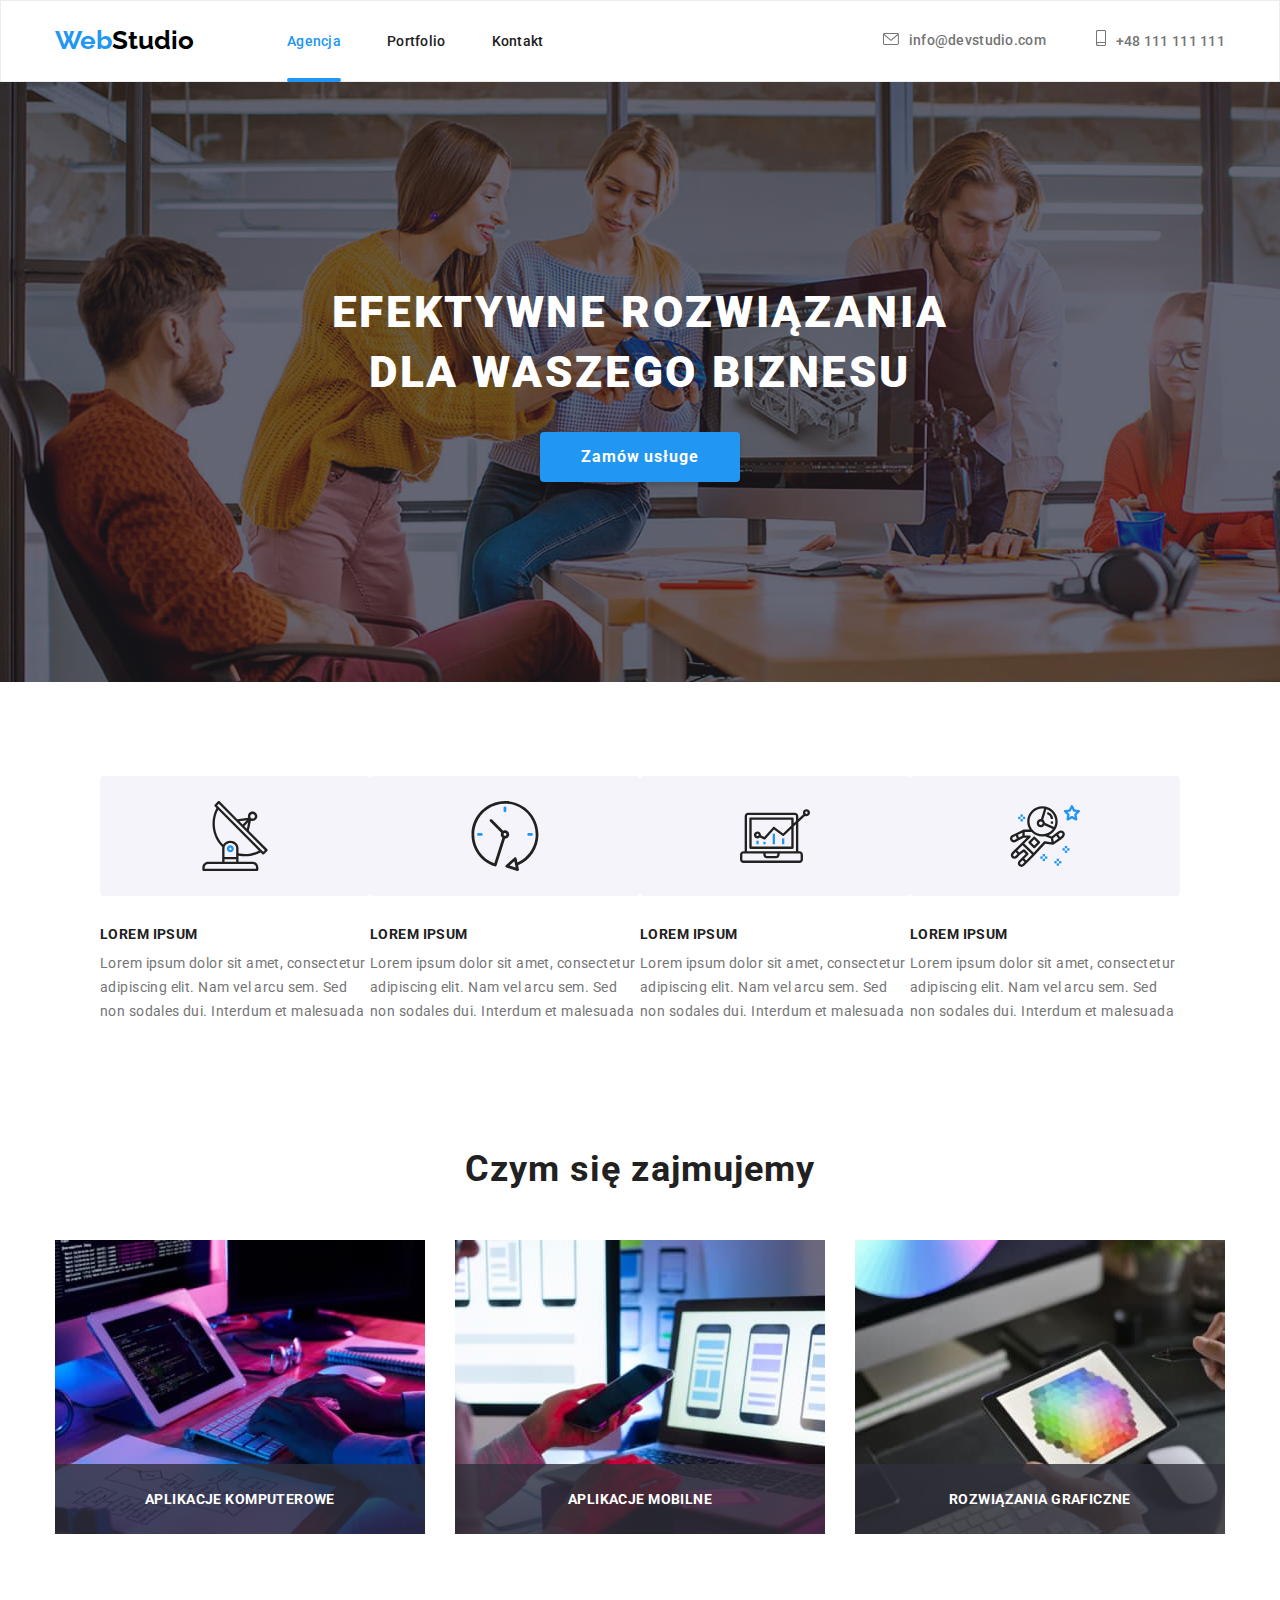
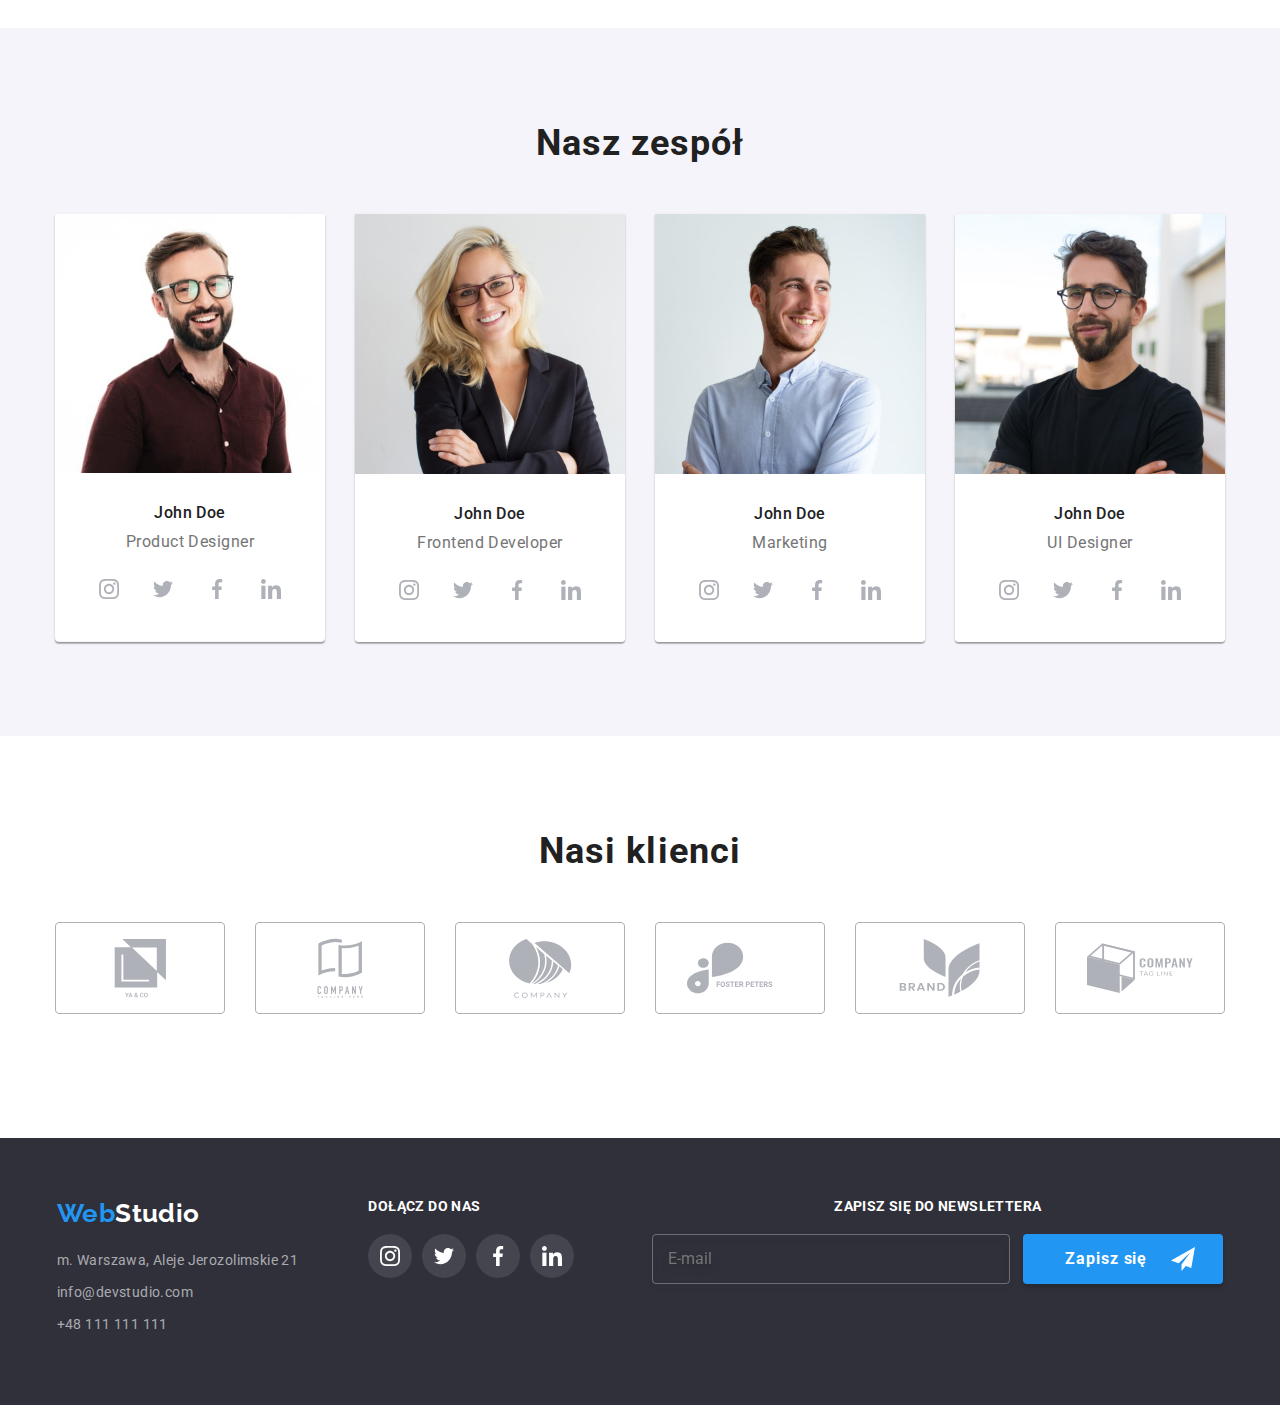
==== commit ad3b863e: "3/4" ====
--- a/index.html
+++ b/index.html
@@ -172,8 +172,8 @@
             <li class="aboutus__list">
               <div class="thumb">
                 <img
-                  src="images/studio/onas/onas1.jpg"
-                  srcset="images/studio/onas/onas1@2x.jpg"
+                  src="./images/studio/onas/onas1.jpg"
+                  srcset="./images/studio/onas/onas1@2x.jpg x2"
                   alt="osoba pisze na klawiaturze"
                   width="370"
                   height="294"
@@ -184,8 +184,8 @@
             <li class="aboutus__list">
               <div class="thumb">
                 <img
-                  src="images/studio/onas/onas2.jpg"
-                  srcset="images/studio/onas/onas2@2x.jpg"
+                  src="./images/studio/onas/onas2.jpg"
+                  srcset="./images/studio/onas/onas2@2x.jpg x2"
                   alt="osoba sprawdza telefon"
                   width="370"
                   height="294"
@@ -196,8 +196,8 @@
             <li class="aboutus__list">
               <div class="thumb">
                 <img
-                  src="images/studio/onas/onas3.jpg"
-                  srcset="images/studio/onas/onas3@2x.jpg"
+                  src="./images/studio/onas/onas3.jpg"
+                  srcset="./images/studio/onas/onas3@2x.jpg x2"
                   alt="osoba sprawdza tablet"
                   width="370"
                   height="294"
@@ -218,9 +218,17 @@
               <figure class="team__figure">
                 <img
                   class="figure--image"
-                  src="images/studio/team/team1.jpg"
+                  src="./images/studio/team/team1.jpg"
                   alt="John Doe picture"
                 />
+
+<!-- <picture>
+                <source srcset="./images/studio/team/mobile/mobile-team1.jpg, ./images/studio/team/mobile/mobile-team1@2x.jpg 2x" media="(min-width: 320px) and (max-width: 767px)" />
+                <source srcset="./images/studio/team/tablet/tablet-team1.jpg 1x, ./images/studio/team/tablet/tablet-team1@2x.jpg 2x" media="(min-width: 768px) and (max-width: 1199px)" />
+                <source srcset="./images/studio/team/team1.jpg 1x, ./images/studio/team/team1@2x.jpg 2x" media="(min-width: 1200px)" />
+                <img class="team__image" src="./images/studio/team/mobile/mobile-team1.jpg" alt="John Doe picture" />
+        </picture> -->
+
                 <figcaption class="team__discription">
                   <p class="team__discription--name">John Doe</p>
                   <p class="team__discription--role">Product Designer</p>
